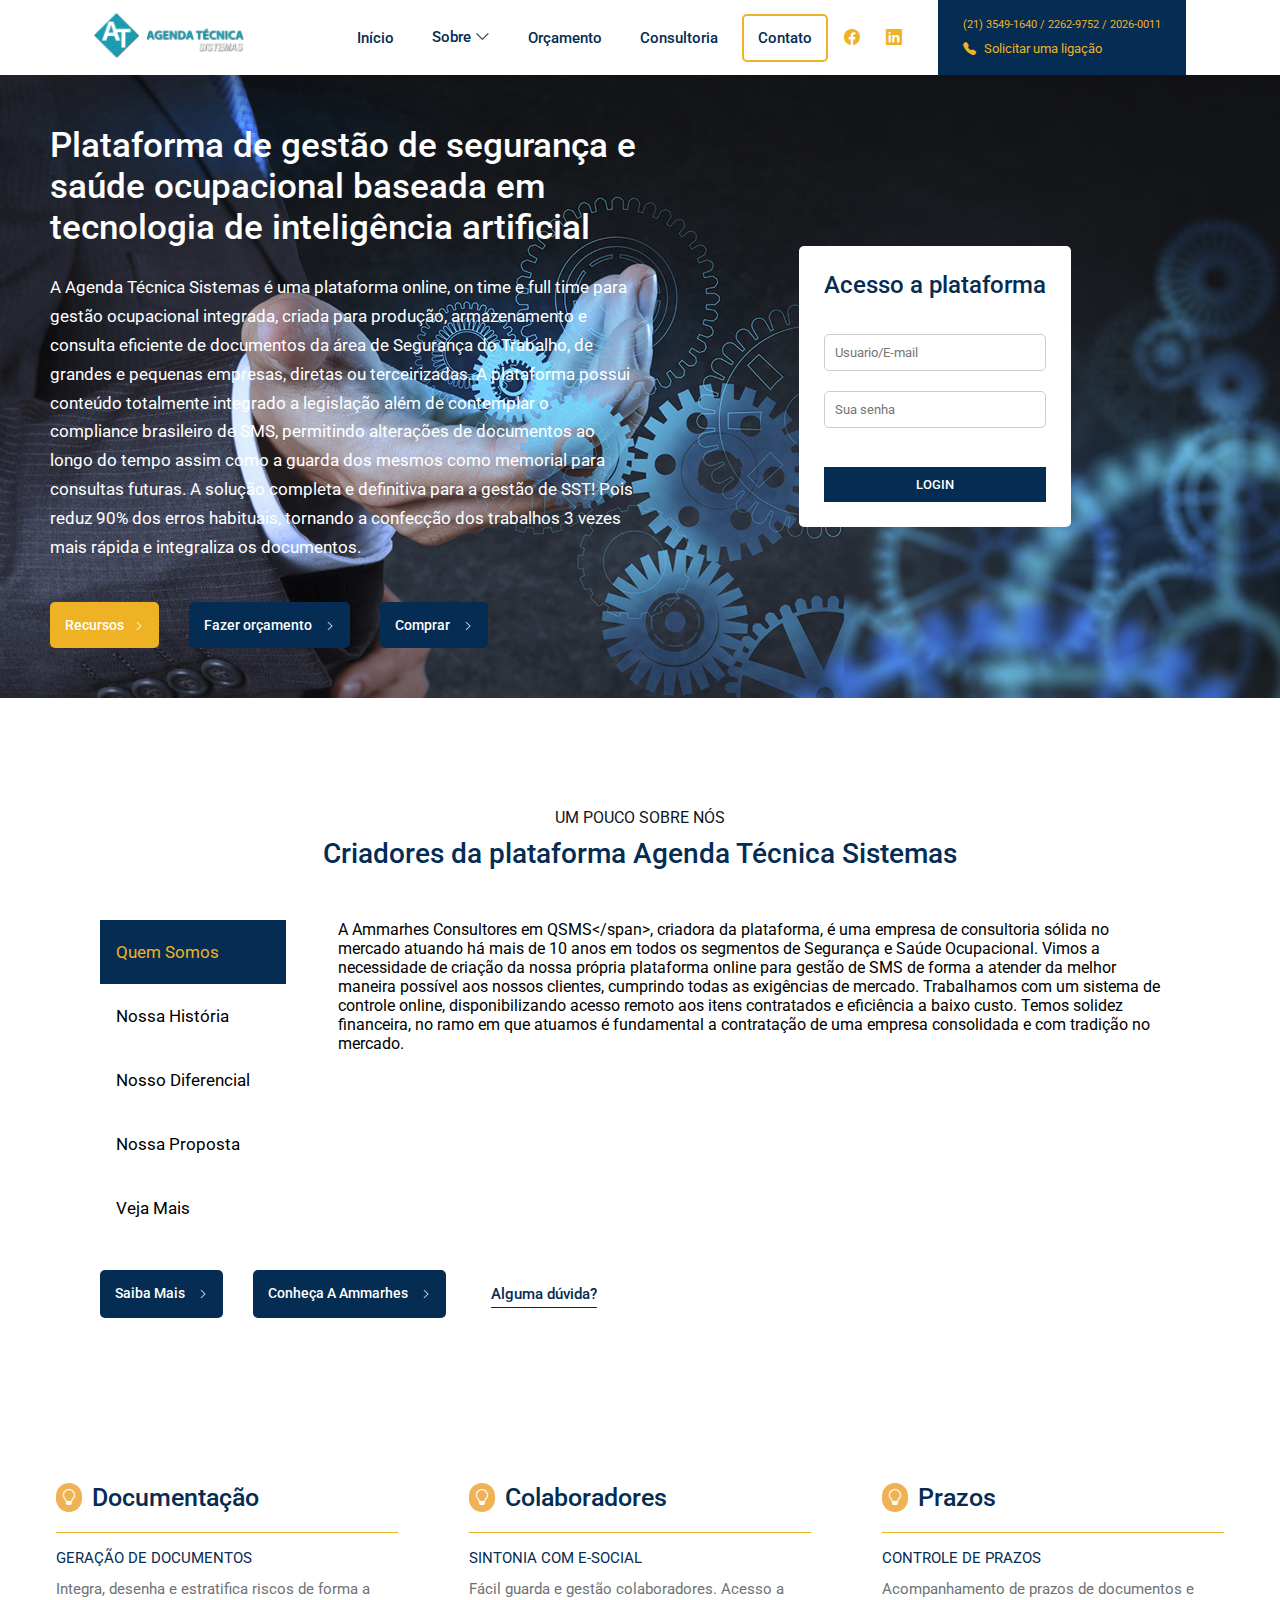
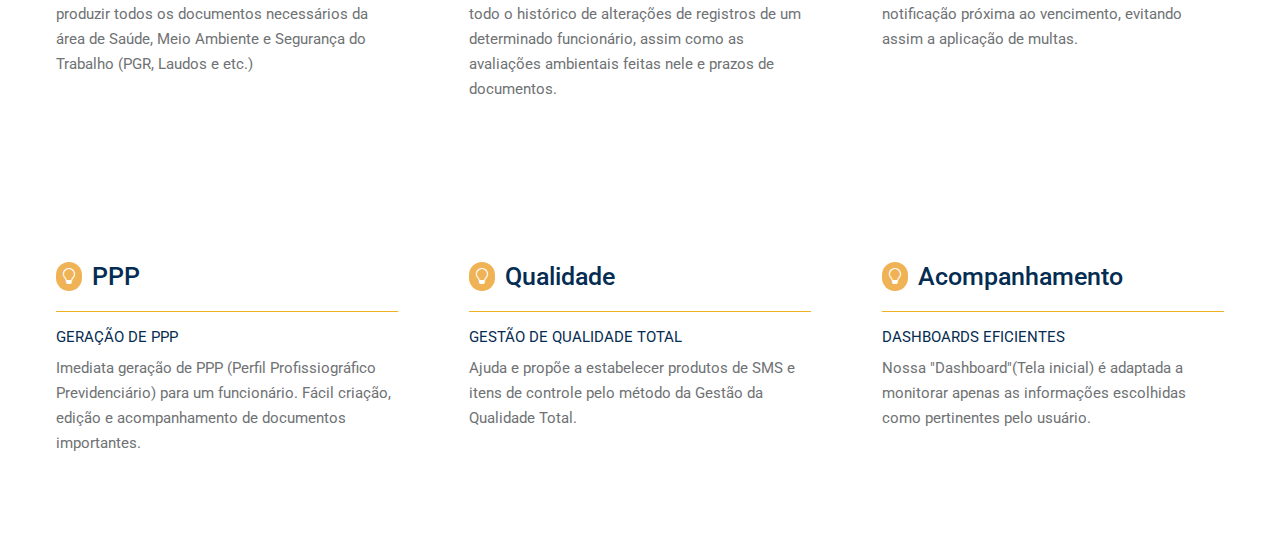
==== index.html @ af0dd580 "Update index.html" ====
<!DOCTYPE html>
<html lang="pt-br">

<head>
    <meta charset="UTF-8">
    <meta name="viewport" content="width=device-width, initial-scale=1.0">
    <title>Agenda Tecnica</title>
    <!-- Fonts -->
    <link rel="preconnect" href="https://fonts.googleapis.com">
    <link rel="preconnect" href="https://fonts.gstatic.com" crossorigin>
    <link href="https://fonts.googleapis.com/css2?family=Roboto:wght@400;500&display=swap" rel="stylesheet">

    <!-- Whastapp Button -->
    <!--  <link rel="stylesheet"
        href="https://cdn.positus.global/production/resources/robbu/whatsapp-button/whatsapp-button.css">
    <a id="robbu-whatsapp-button" class="left" target="_blank" href="https://api.whatsapp.com/send?phone=5521980870029">
        <div class="rwb-tooltip">🚀 Estamos no WhatsApp</div>
        <img alt="whatsapp-icon"
            src="https://cdn.positus.global/production/resources/robbu/whatsapp-button/whatsapp-icon.svg">
    </a> -->

    <!-- CSS -->
    <link rel="stylesheet" href="styles.css">

    <!-- ICONS -->
    <link rel="stylesheet" href="https://cdn.jsdelivr.net/npm/bootstrap-icons@1.11.3/font/bootstrap-icons.min.css">
</head>


<body>
    <header>
        <nav class="navContainer">
            <div class="navLogoDiv"> <a href="#"><img class="navLogo" src="../Assets/Logo/logo.png"
                        alt="Logo Agenda Tecnica"></a>
            </div>
            <!-- Menu Mobile -->
            <ul class="navItensContainerMobile">
                <li onclick=hideSidebar()><a href="#"><img src="../Assets/IMGS/closeIconHamburguerMenu.svg"
                            alt="Icon Hamburguer Menu"></a></li>
                <li><a class="navItem" href="#">Início</a></li>
                <div class="navDropdown">
                    <button class="navDropBtn" href="#">Sobre <i class="bi bi-chevron-down"></i></button>
                    <div class="navDropBtnContent">
                        <a class="navDropBtnItem" href="#">Recursos</a>
                        <a class="navDropBtnItem" href="#">Aplicações</a>
                        <a class="navDropBtnItem" href="#">Segurança do Trabalho</a>
                        <a class="navDropBtnItem" href="#">Saúde Ocupacional</a>
                        <a class="navDropBtnItem" href="#">Preços</a>
                        <a class="navDropBtnItem" href="#">Telas</a>
                    </div>
                </div>
                <li><a class="navItem" href="#">Orçamento</a></li>
                <li><a class="navItem" href="#">Consultoria</a></li>
                <li><a class="navItem" href="#" id="navContactButton">Contato</a></li>
            </ul>
            <!-- Menu Desktop -->
            <ul class="navItensContainerDesktop">
                <li><a class="hideOnMobile" href="#">Início</a></li>
                <div class="hideDivOnMobile">
                    <button class="hideOnMobile" href="#">Sobre <i class="bi bi-chevron-down"></i></button>
                    <div class="navDropBtnContent">
                        <a class="navDropBtnItem" href="#">Recursos</a>
                        <a class="navDropBtnItem" href="#">Aplicações</a>
                        <a class="navDropBtnItem" href="#">Segurança do Trabalho</a>
                        <a class="navDropBtnItem" href="#">Saúde Ocupacional</a>
                        <a class="navDropBtnItem" href="#">Preços</a>
                        <a class="navDropBtnItem" href="#">Telas</a>
                    </div>
                </div>
                <li><a class="hideOnMobile" href="#">Orçamento</a></li>
                <li><a class="hideOnMobile" href="#">Consultoria</a></li>
                <li><a class="hideOnMobile" href="#" id="navContactButton">Contato</a></li>
                <div class="socialMidiasContainer">
                    <a class="socialMidiaIcon" href="https://www.facebook.com/Agenda-T%C3%A9cnica-100669640753272/"
                        target="_blank"><i class="bi bi-facebook"></i></a>
                    <a class="socialMidiaIcon" href="https://www.linkedin.com/company/ammarhes-consultoria/"
                        target="_blank"><i class="bi bi-linkedin"></i>
                    </a>
                </div>
                <div class="callNavContainer">
                    <span class="callNavNumbers">(21) 3549-1640 / 2262-9752 /
                        2026-0011</span>
                    <span class="callNavText"><i class="bi bi-telephone-fill"></i> Solicitar uma
                        ligação</span>
                </div>
                <li class="menuCloseButtonMobile" onclick=showSidebar()><a href="#"><img
                            src="../Assets/IMGS/IconHamburguerMenu.svg" alt="Icon Hamburguer Menu"></a></li>
            </ul>
        </nav>
    </header>
    <main>
        <!-- BANNER HOME -->
        <section class="homeImage">
            <div class="homeImageContainer">
                <div class="homeImageText">
                    <h1>Plataforma de gestão de segurança e saúde ocupacional baseada em tecnologia de inteligência
                        artificial
                    </h1>
                    <p>A Agenda Técnica Sistemas é uma plataforma online, on time e full time para gestão ocupacional
                        integrada, criada para produção, armazenamento e consulta eficiente de documentos da área de
                        Segurança do Trabalho, de grandes e pequenas empresas, diretas ou terceirizadas. A plataforma
                        possui conteúdo totalmente integrado a legislação além de contemplar o compliance brasileiro de
                        SMS, permitindo alterações de documentos ao longo do tempo assim como a guarda dos mesmos como
                        memorial para consultas futuras. A solução completa e definitiva para a gestão de SST! Pois
                        reduz 90% dos erros habituais, tornando a confecção dos trabalhos 3 vezes mais rápida e
                        integraliza os documentos.
                    </p>
                    <div class="homeImageTextLinks">
                        <a href="#" id="homeImageTextButtonResource">Recursos<i class="bi bi-chevron-right"></i></a>
                        <a href="#" id="homeImageTextButtonBudget">Fazer orçamento <i
                                class="bi bi-chevron-right"></i></a>
                        <a href="#" id="homeImageTextButtonBuy"> Comprar <i class="bi bi-chevron-right"></i></a>
                    </div>
                </div>
                <div class="homeImageForms">
                    <form class="formHomeImage" action="">
                        <h2>Acesso a plataforma</h2>
                        <div class="formInputs">
                            <input type="email" name="usuario" placeholder="Usuario/E-mail">
                            <input type="password" name="senha" placeholder="Sua senha">
                        </div><br>
                        <button class="homeImageFormsSubmit" type="submit">Login</button>
                    </form>
                </div>
            </div>
        </section>
        <!-- ABOUT  -->
        <section class="aboutUs">
            <div class="aboutUsTitle">
                <span>um pouco sobre nós</span>
                <h2>Criadores da plataforma Agenda Técnica Sistemas</h2>
            </div>
            <div class="aboutUsContainer">
                <div class="aboutUsOptions" id="aboutUsOptions1">
                </div>
                <div class="aboutUsTabs" id="aboutUsTabs1">
                </div>
            </div>
            <div class="aboutUsButtons">
                <a href="#" id="aboutUsButtonLearnMore">Saiba Mais <i class="bi bi-chevron-right"></i></a>
                <a href="#" id="aboutUsButtonAmmarhes">Conheça A Ammarhes <i class="bi bi-chevron-right"></i></a>
                <a href="#" id="aboutUsButtonQuestions"> Alguma dúvida?</a>
            </div>
        </section>
        <!-- GRID RECURSOS  -->
        <section class="gridRecursos">
            <div id="gridRecursosContainer">
            </div>
        </section>
    </main>
</body>

<script src="./scripts/home.js"></script>


<script src="https://code.jquery.com/jquery-3.3.1.slim.min.js"
    integrity="sha384-q8i/X+965DzO0rT7abK41JStQIAqVgRVzpbzo5smXKp4YfRvH+8abtTE1Pi6jizo"
    crossorigin="anonymous"></script>
<script src="https://cdnjs.cloudflare.com/ajax/libs/popper.js/1.14.3/umd/popper.min.js"
    integrity="sha384-ZMP7rVo3mIykV+2+9J3UJ46jBk0WLaUAdn689aCwoqbBJiSnjAK/l8WvCWPIPm49"
    crossorigin="anonymous"></script>
<script src="https://stackpath.bootstrapcdn.com/bootstrap/4.1.3/js/bootstrap.min.js"
    integrity="sha384-ChfqqxuZUCnJSK3+MXmPNIyE6ZbWh2IMqE241rYiqJxyMiZ6OW/JmZQ5stwEULTy"
    crossorigin="anonymous"></script>

</html>
---- styles.css ----
* {
    margin: 0;
    padding: 0;
    box-sizing: border-box;
    font-family: "Roboto", sans-serif;
}

/* NAV */

.navContainer {
    display: flex;
    justify-content: space-evenly;
    align-items: center;
    gap: 15px;
    padding: 0 15px;
    background: #ffffff;
    box-shadow: 0 0 10px 0 rgba(0, 0, 0, 0.2);
}

.navLogo {
    width: 150px;
}

.navItensContainerDesktop {
    display: flex;
    align-items: center;
}

.navDropdown {
    float: left;
    overflow: hidden;
}

.navItem, .navDropBtn, .hideOnMobile {
    font-size: 15px;
    padding: 13px 14px;
    text-decoration: none;
    font-weight: 500;
    margin: 0 5px;
    color: #052c52;
    transition: 0.5s ease-out;
}

#navContactButton {
    border: solid 2px #efb225;
    border-radius: 5px;
}

.hideOnMobile, .navDropBtn {
    border: none;
    background: none;
}

.navItem:hover, .hideOnMobile:hover, .socialMidiaIcon:hover, .navDropBtn:hover {
    color: #efb225;
    background-color: #052c52;
    border-radius: 5px;
    border: none;
}

.navDropBtnContent {
    display: none;
    min-width: 170px;
    position: absolute;
    background-color: #ffffff;
    box-shadow: 0px 8px 16px 0px rgba(0, 0, 0, 0.2);
    z-index: 1;
}

.navDropBtnItem {
    float: none;
    color: #6f7274;
    padding: 12px 16px;
    text-decoration: none;
    display: block;
    font-weight: 500;
    text-align: left;
}

.navDropBtnItem:hover {
    color: #052c52;
    background-color: #f1f1f1;
}

.navDropdown:hover .navDropBtnContent, .hideDivOnMobile:hover .navDropBtnContent {
    display: block;
    cursor: pointer;
}

.socialMidiaIcon {
    padding: 11px;
    color: #efb225;
}

.callNavContainer {
    padding: 1% 25px;
    background: #052c52;
    margin: 0 0 0 25px;
}

.callNavNumbers, .callNavText {
    font-size: 11px;
    color: #efb225;
    display: block;
    margin: 10px 0;
}

.callNavText {
    font-size: 13px;
}

.callNavText i {
    margin: 0 5px 0 0;
}

/* NAV MOBILE */

nav ul {
    list-style: none;
}

nav li:first-child {
    margin-right: auto;
}

.navItensContainerMobile {
    position: fixed;
    top: 0;
    right: 0;
    height: 100vh;
    width: 250px;
    background-color: rgba(255, 255, 255, 0.90);
    backdrop-filter: blur(12px);
    box-shadow: -10px 0 10px rgba(0, 0, 0, 0.1);
    list-style: none;
    display: none;
    flex-direction: column;
    align-items: flex-start;
    justify-content: flex-start;
    gap: 35px;
}

.navItensContainerMobile li {
    width: 100%;
}

.navItensContainerMobile a {
    width: 100%;
}

.menuCloseButtonMobile {
    display: none;
}

/* BANNER */

.homeImageContainer {
    width: 100%;
    background-color: #000;
    background-image: url('../Assets/Banners/BannerImageHome.jpg');
    display: flex;
    align-items: center;
    background-repeat: no-repeat;
    background-size: cover;
    flex-wrap: nowrap;
    padding: 0 50px;
}

.homeImageText, .homeImageForms {
    width: 50%;
    padding: 50px 0;
}

.homeImageText h1 {
    color: #ffffff;
    font-size: 35px;
    font-weight: 500;
    margin-bottom: 15px;
}

.homeImageText p {
    color: #ffffff;
    margin: 25px 0;
    line-height: 1.7;
    font-size: 17px;
}

.homeImageText a {
    background-color: #052c52;
    border-radius: 5px;
    cursor: pointer;
    color: #ffffff;
    font-size: 14px;
    font-weight: 500;
    padding: 15px;
    margin-right: 10px;
    text-decoration: none;
}

.homeImageTextLinks {
    margin-top: 40px;
    display: flex;
    flex-wrap: wrap;
    gap: 20px
}

.homeImageTextLinks i {
    font-size: 10px;
    margin-left: 10px;
}

#homeImageTextButtonResource {
    background-color: #efb225;
}

.homeImageText a:hover {
    background-color: #efb225;
    color: #ffffff;
}

#homeImageTextButtonResource:hover {
    color: #efb225;
    background-color: #052c52;
}

/* FORM */

.formHomeImage {
    background-color: #ffffff;
    padding: 25px;
    border-radius: 5px;
}

.formHomeImage h2 {
    text-align: center;
    margin: 0px 0 35px 0;
    color: #052c52;
    font-weight: 500;
}

.homeImageForms {
    display: flex;
    justify-content: center;
}

.formInputs input {
    width: 100%;
    display: block;
    margin: 20px 0;
    border-radius: 5px;
    padding: 10px;
    border: solid 1px #ccc;
}

.homeImageFormsSubmit {
    cursor: pointer;
    background-color: #052c52;
    border: none;
    color: #fff;
    display: block;
    width: 100%;
    padding: 10px;
    text-transform: uppercase;
    font-weight: 500;
}

.homeImageFormsSubmit:hover {
    background-color: #efb225;
}

/* TABS */

.aboutUs {
    padding: 60px;
}

.aboutUsTitle {
    text-align: center;
    margin: 50px;
}

.aboutUsTitle span {
    display: block;
    margin: 10px 0;
    color: #0e151b;
    text-transform: uppercase;
}

.aboutUsTitle h2 {
    color: #052c52;
    font-size: 28px;
    font-weight: 500;
}

.aboutUsContainer {
    display: flex;
    width: 100%;
    padding: 0 40px;
    gap: 40px;
}

.aboutUsOptions {
    width: 100%;
    height: 350px;
}

.aboutUsOptions li {
    display: block;
    background-color: inherit;
    color: black;
    padding: 22px 16px;
    width: 100%;
    border: none;
    outline: none;
    text-align: left;
    cursor: pointer;
    transition: 0.3s;
    font-size: 17px;
}

.aboutUsOptions li:hover {
    color: #efb225;
}

.aboutUsOptions li.active {
    background-color: #052c52;
    color: #efb225;
}

.aboutUsTabs {
    float: left;
    padding: 0px 12px;
}

.optionsTabContent p {
    margin-bottom: 10px;
}

.optionsTabContent p>span {
    font-weight: 500;
}

.aboutUsButtons {
    padding: 0 40px;
    display: flex;
    flex-wrap: wrap;
    gap: 20px
}

.aboutUsButtons a {
    background-color: #052c52;
    border-radius: 5px;
    cursor: pointer;
    color: #ffffff;
    font-size: 14px;
    font-weight: 500;
    padding: 15px;
    margin-right: 10px;
    text-decoration: none;
}

.aboutUsButtons i {
    font-size: 10px;
    margin-left: 10px;
}

.aboutUsButtons a:hover {
    background-color: #efb225;
    color: #ffffff;
}

#aboutUsButtonQuestions {
    background: none;
    color: #052c52;
    text-decoration: underline;
    font-size: 15px;
    text-underline-offset: 8px;
    margin: 0;
}

/* SECTION GRID RECURSOS */

#gridRecursosContainer {
    padding: 20px;
    display: flex;
    flex-wrap: wrap;
}

.gridRecursosItem {
    width: 30%;
    padding: 15px;
    border-radius: 10px;
    margin: 50px auto;
}

.gridRecursosItem a {
    text-decoration: none;
}

.gridRecursosTitle {
    border-bottom: solid 1px #efb225;
    width: 100%;
    padding: 10px 0;
    margin: 0 0 15px 0;
    display: flex;
    align-items: center;
}

.gridRecursosTitle span {
    background: #efb255;
    color: #ffffff;
    padding: 5px;
    border-radius: 50px;
}

.gridRecursosTitle h3 {
    color: #052c52;
    font-size: 25px;
    padding: 10px;
    font-weight: 500;
}

.gridRecursosSubTitle {
    text-transform: uppercase;
    font-size: 15px;
    color: #052c52;
}

.gridRecursosContentText {
    width: 100%;
    margin: 10px 0;
    line-height: 25px;
    color: #6f7274;
    font-size: 15px;
}

.gridRecursosItem:hover {
    background: #052c52;
    padding: 15px;
    border-radius: 5px;
}


.gridRecursosItem:hover h3 {
    color: #ffffff;
}

.gridRecursosItem:hover p {
    color: #ffffff;
}

.gridRecursosItem:hover .gridRecursosSubTitle {
    color: #efb225;
}


@media (max-width: 1050px) {

    /* NAV */

    .navContainer {
        justify-content: space-between;
    }

    #navContactButton {
        margin-left: 5px;
    }

    .hideOnMobile, .callNavContainer {
        display: none;
    }

    .menuCloseButtonMobile {
        margin-left: 20px;
    }

    .menuCloseButtonMobile {
        display: block;
    }

    /* FORM BANNER */

    .homeImageContainer {
        flex-direction: column;
    }

    .homeImageText, .homeImageForms {
        width: 100%;
        padding: 50px 0;
    }

    /* TABS */

    .aboutUs {
        padding: 60px 0;
    }

    .aboutUsContainer {
        display: block;
    }

    .aboutUsTabs {
        margin: 70px 0 0 0;
        padding: 20px;
    }

    .aboutUsOptions {
        height: 280px;
    }

    .aboutUsButtons {
        padding: 20px 50px;
    }

    .optionsNavItem {
        padding: 0;
    }

    /* gridRecursos */

    .gridRecursosItem {
        width: 40%;
    }
}

@media (max-width: 750px) {
    /* gridRecursos */

    .gridRecursosItem {
        width: 80%;
    }
}

@media (max-width: 600px) {

    .homeImageContainer {
        padding: 0 10px;
    }

    /* TABS */

    .aboutUsContainer {
        padding: 0 10px;
    }

    .aboutUsTabs {
        padding: 0;
    }

    .aboutUsButtons {
        padding: 20px 10px;
    }

}
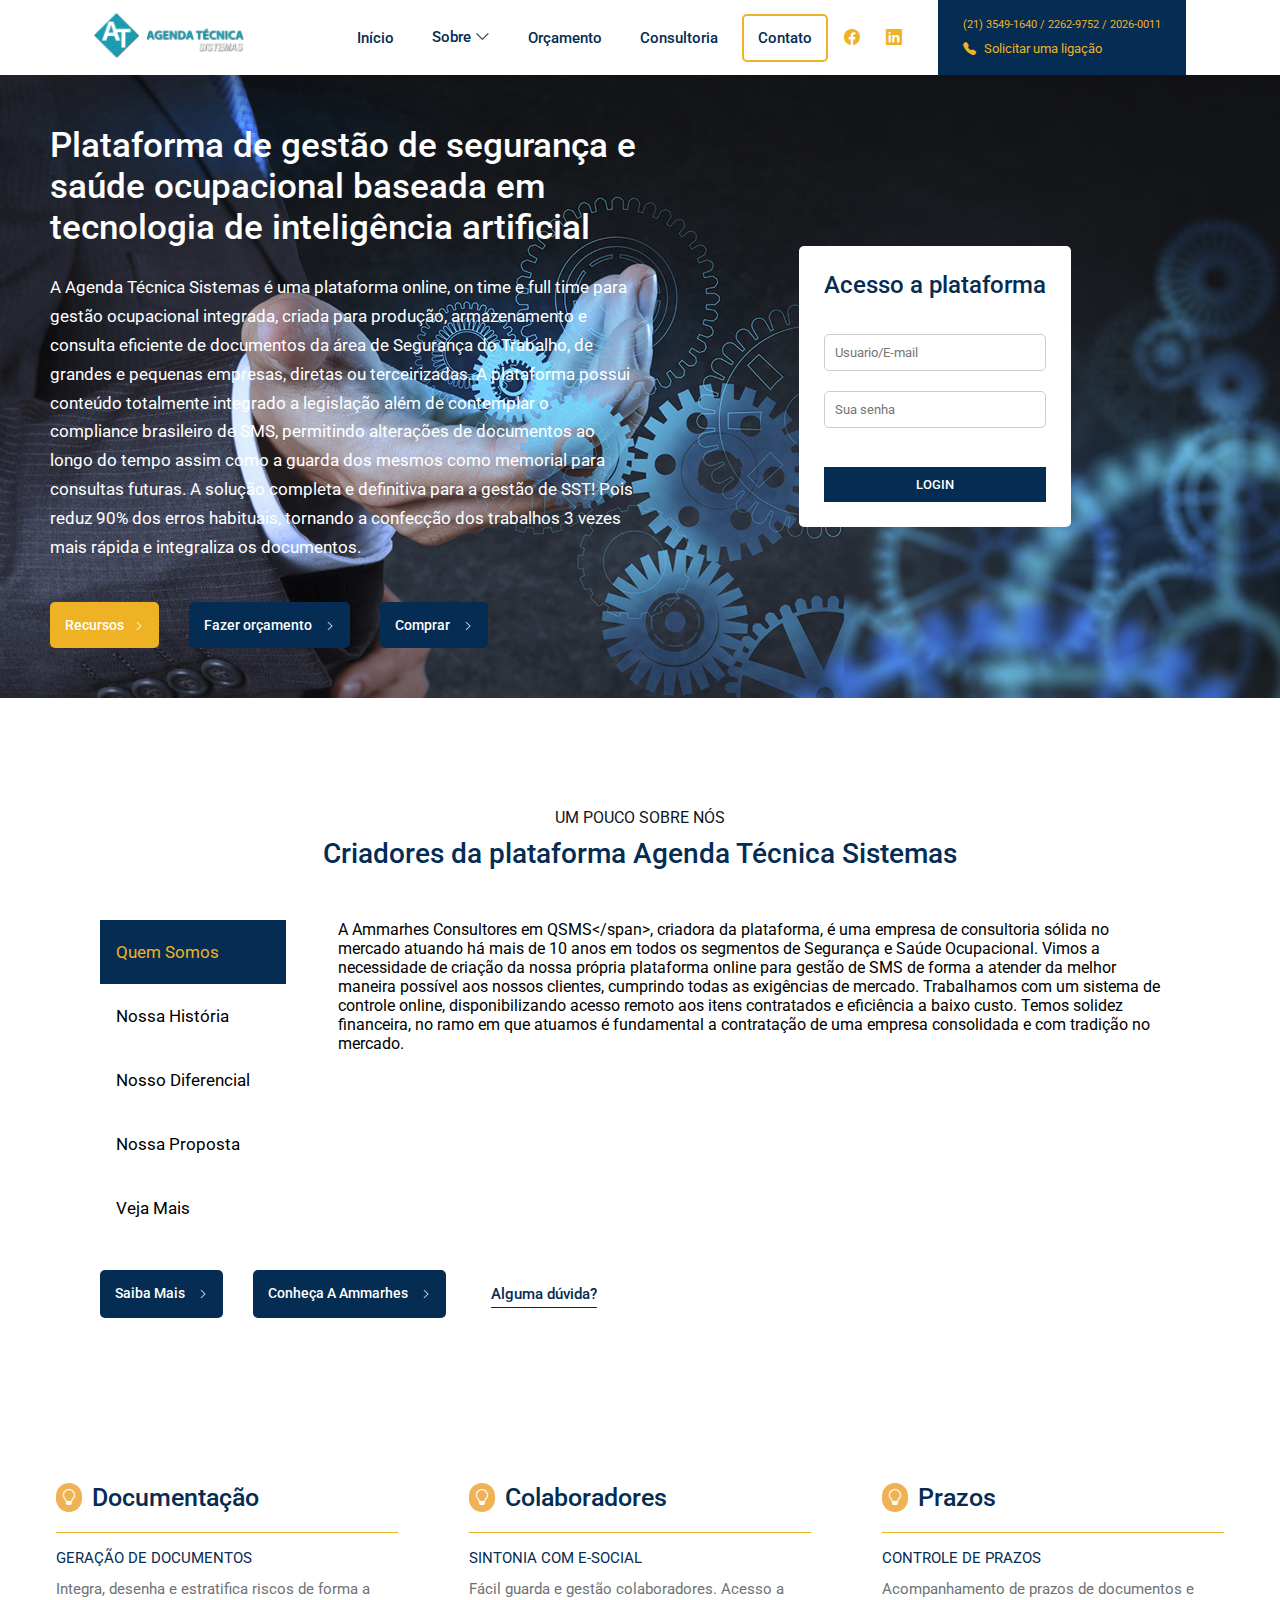
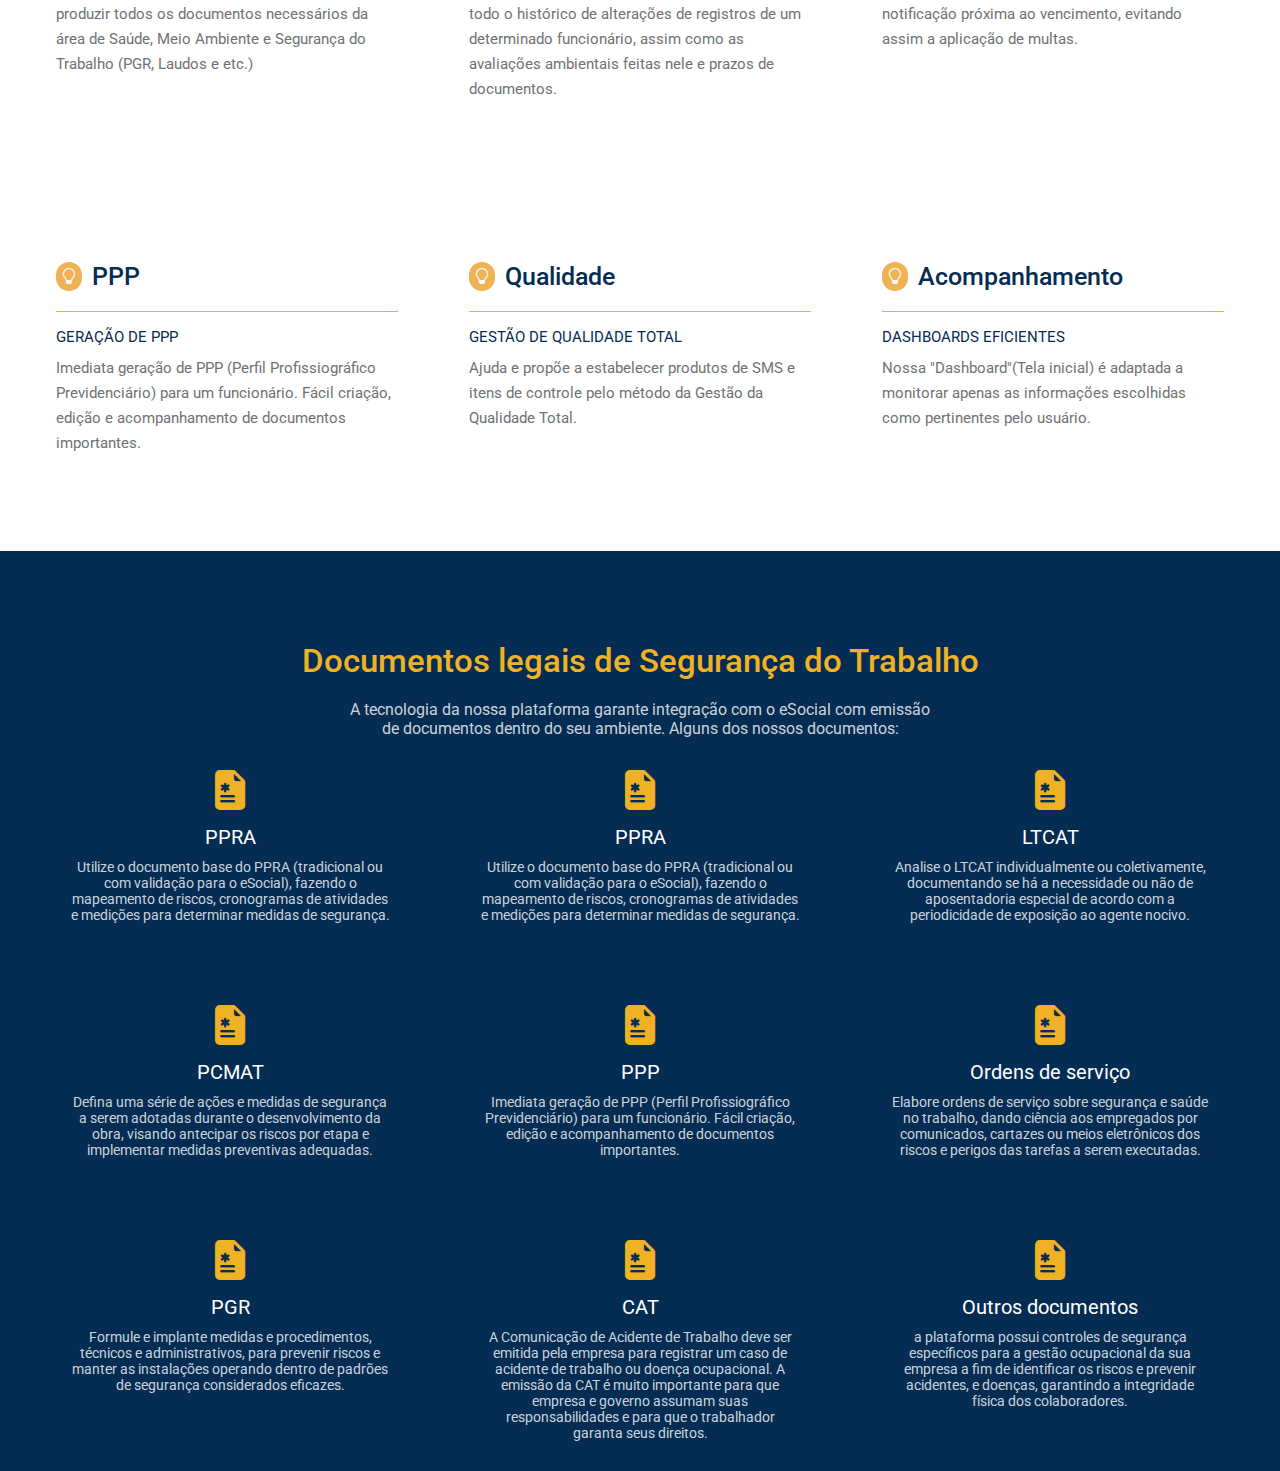
==== commit 6419d8ed: "Construção da seção de documentos" ====
--- a/index.html
+++ b/index.html
@@ -147,6 +147,26 @@
             <div id="gridRecursosContainer">
             </div>
         </section>
+
+        <!-- GRID DOCUMENTOS -->
+
+        <section class="gridDocumentos">
+            <h3 class="gridDocumentosh3">Documentos legais de Segurança do Trabalho</h3>
+            <p class="gridDocumentosp">A tecnologia da nossa plataforma garante integração com o eSocial com emissão de
+                documentos dentro do
+                seu ambiente. Alguns dos nossos documentos: </p>
+            <div id="gridDocsContainer">
+                <div class="gridDocsItem">
+                    <span><i class="bi bi-file-earmark-medical-fill"></i></span>
+                    <p class="gridDocsItemTitle">PPRA</p>
+                    <P class="gridDocsItemParagraph">Utilize o documento base do PPRA (tradicional ou com validação para
+                        o eSocial),
+                        fazendo o
+                        mapeamento de riscos, cronogramas de atividades e medições para determinar medidas de segurança.
+                    </P>
+                </div>
+            </div>
+        </section>
     </main>
 </body>
 
@@ -163,4 +183,4 @@
     integrity="sha384-ChfqqxuZUCnJSK3+MXmPNIyE6ZbWh2IMqE241rYiqJxyMiZ6OW/JmZQ5stwEULTy"
     crossorigin="anonymous"></script>
 
-</html>
+</html>--- a/styles.css
+++ b/styles.css
@@ -391,6 +391,7 @@
     padding: 15px;
     border-radius: 10px;
     margin: 50px auto;
+    cursor: pointer;
 }
 
 .gridRecursosItem a {
@@ -453,6 +454,62 @@
     color: #efb225;
 }
 
+/* GRID DOCS */
+
+.gridDocumentos {
+    background-color: #052c52;
+}
+
+.gridDocumentosh3 {
+    padding: 90px 0 20px 0;
+    text-align: center;
+    font-size: 33px;
+    color: #efb225;
+    font-weight: 500;
+}
+
+.gridDocumentosp {
+    color: rgba(255, 255, 255, 0.8);
+    text-align: center;
+    width: 600px;
+    margin: auto;
+}
+
+#gridDocsContainer {
+    display: flex;
+    flex-wrap: wrap;
+    gap: 20px;
+    justify-content: space-evenly;
+}
+
+#gridDocsContainer  {
+    color: rgba(255, 255, 255, 0.8);
+    font-size: 15px;
+}
+
+.gridDocsItem {
+    width: 25%;
+    text-align: center;
+    margin: 30px 0;
+}
+
+.gridDocsItem span {
+    font-size: 40px;
+    color: #efb225;
+    margin: 10px 0;
+}
+
+.gridDocsItemTitle {
+    margin: 5px;
+    color: #ffffff;
+    font-size: 20px;
+    margin: 10px 0;
+}
+
+.gridDocsItemParagraph {
+    color: rgba(255, 255, 255, 0.8);
+    font-size: 14px;
+}
 
 @media (max-width: 1050px) {
 
@@ -521,6 +578,12 @@
     .gridRecursosItem {
         width: 40%;
     }
+
+    /* gridDocs */
+
+    .gridDocsItem {
+        width: 35%;
+    }
 }
 
 @media (max-width: 750px) {
@@ -529,6 +592,12 @@
     .gridRecursosItem {
         width: 80%;
     }
+
+    /* gridDocs */
+
+    .gridDocsItem {
+        width: 40%;
+    }
 }
 
 @media (max-width: 600px) {
@@ -551,4 +620,13 @@
         padding: 20px 10px;
     }
 
+    /* gridDocs */
+
+    .gridDocsItem {
+        width: 50%;
+    }
+
+    .gridDocumentosp { 
+        width: auto;
+    }
 }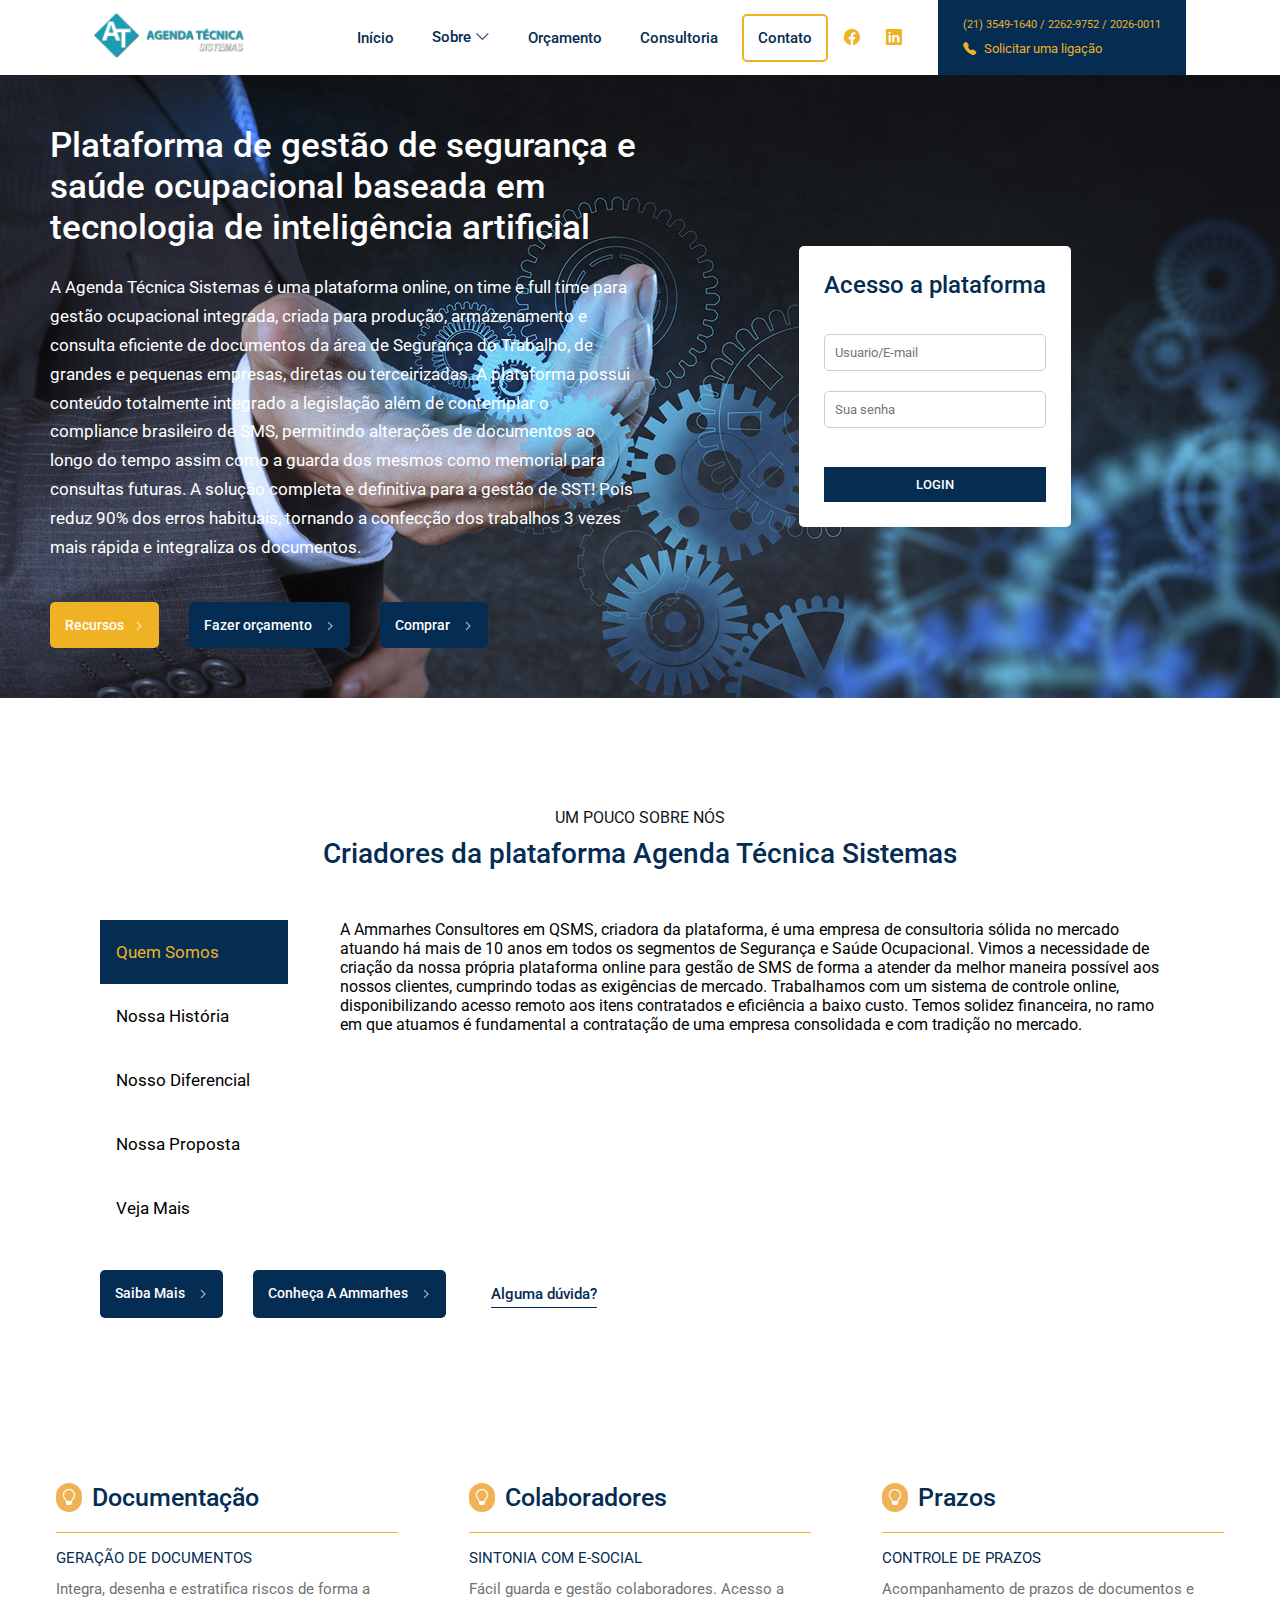
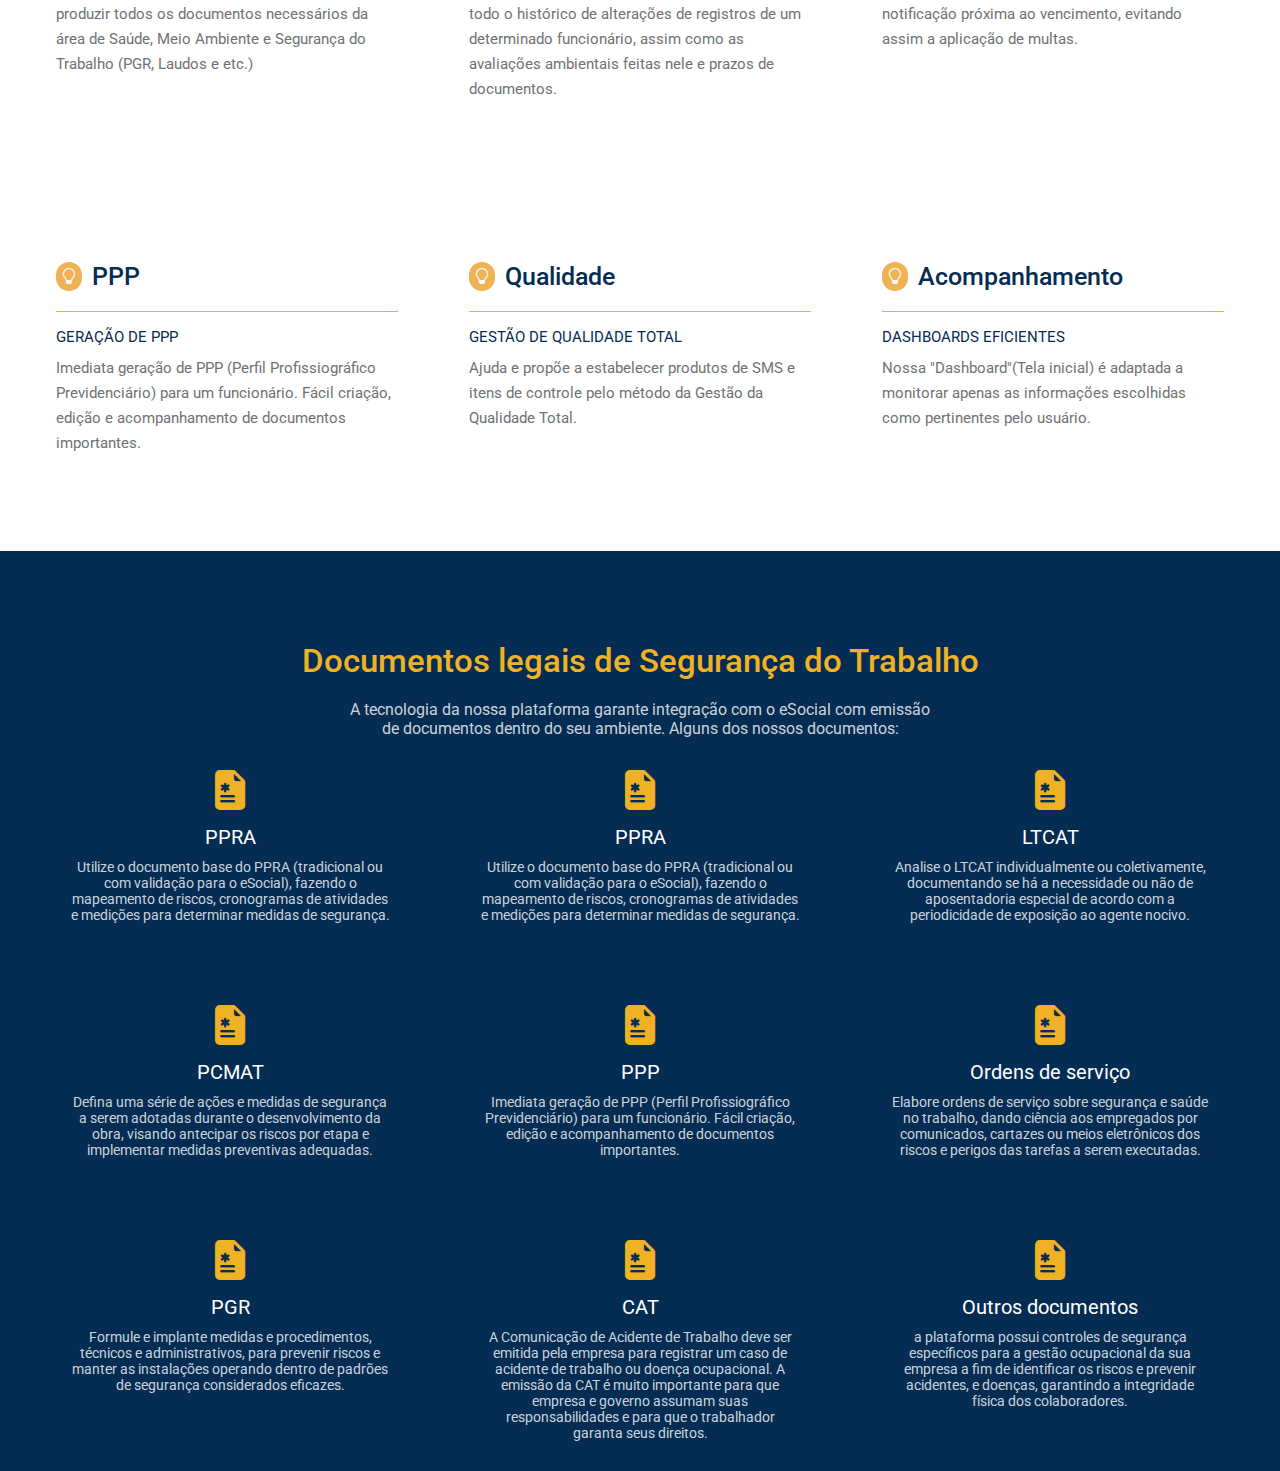
==== commit b34bf524: "Merge branch 'main' of https://github.com/Rafael0Motta/AgendaTecnica" ====
--- a/index.html
+++ b/index.html
@@ -183,4 +183,4 @@
     integrity="sha384-ChfqqxuZUCnJSK3+MXmPNIyE6ZbWh2IMqE241rYiqJxyMiZ6OW/JmZQ5stwEULTy"
     crossorigin="anonymous"></script>
 
-</html>+</html>
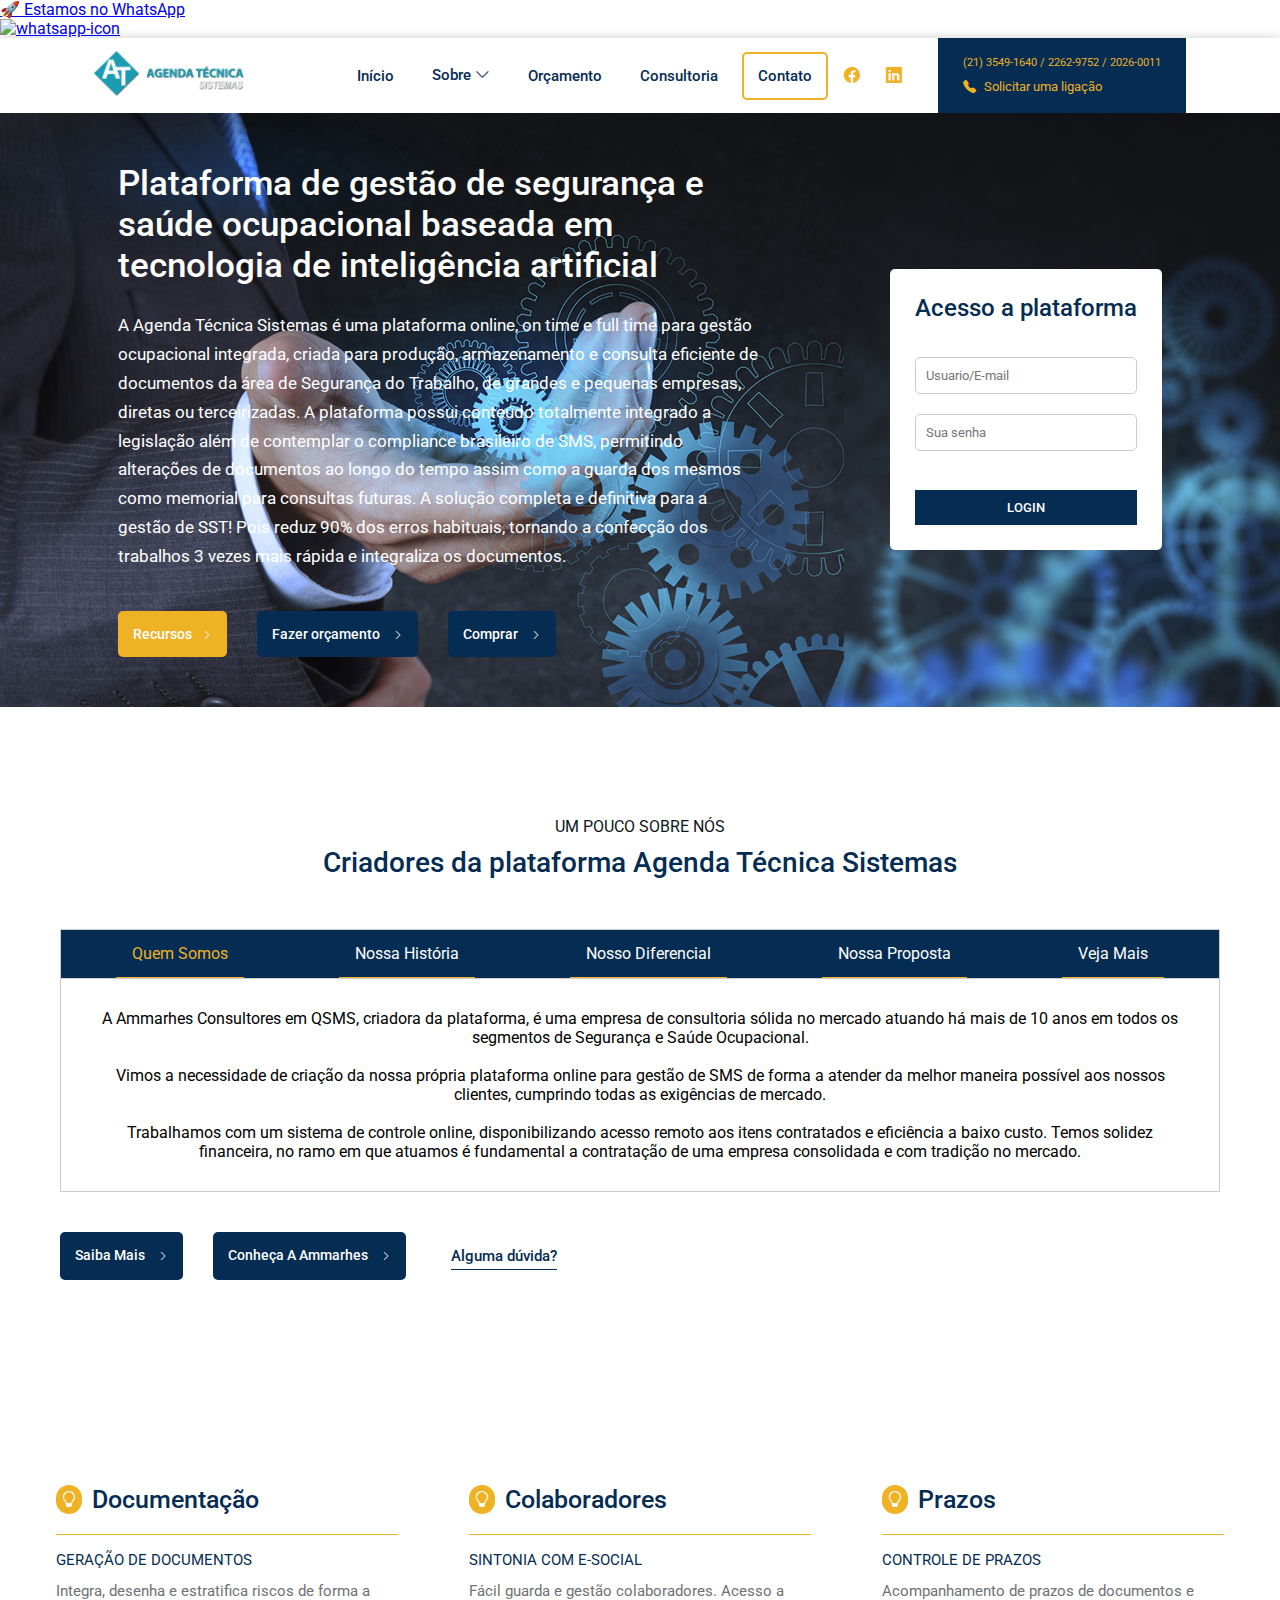
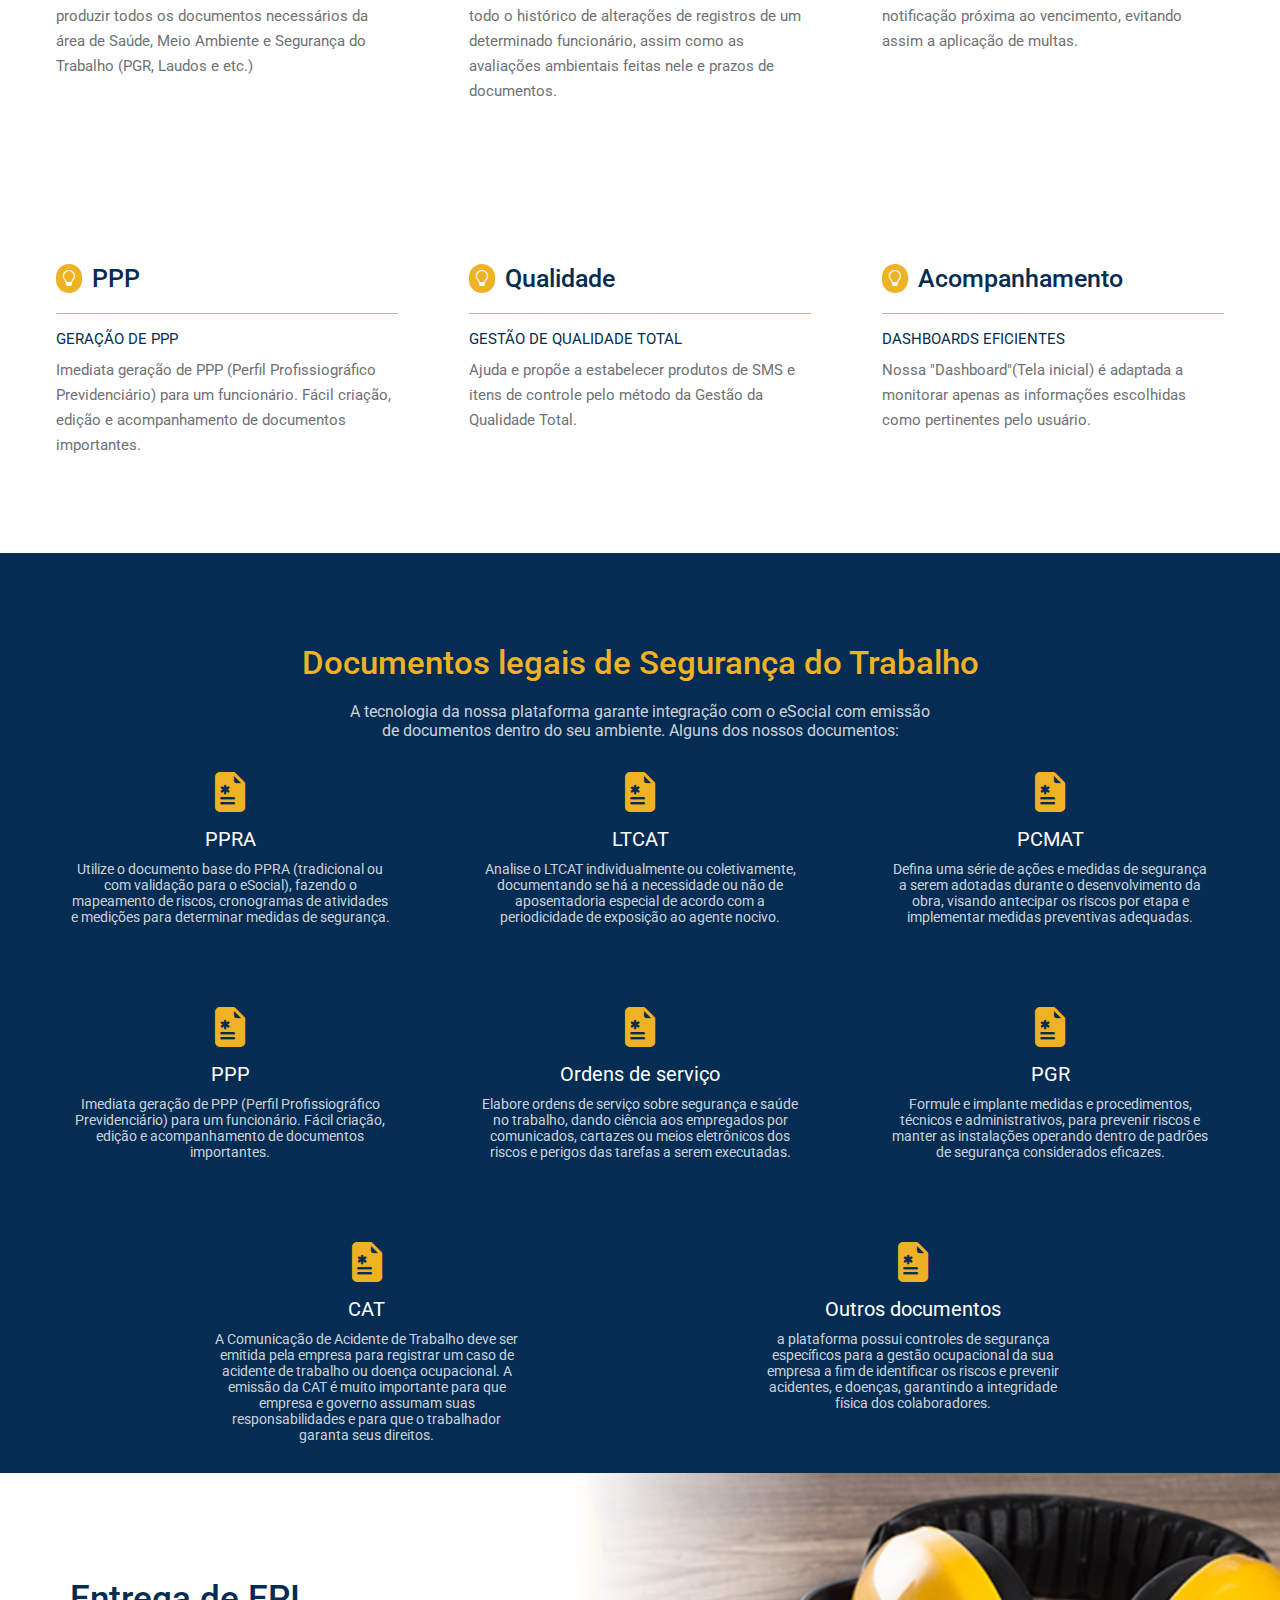
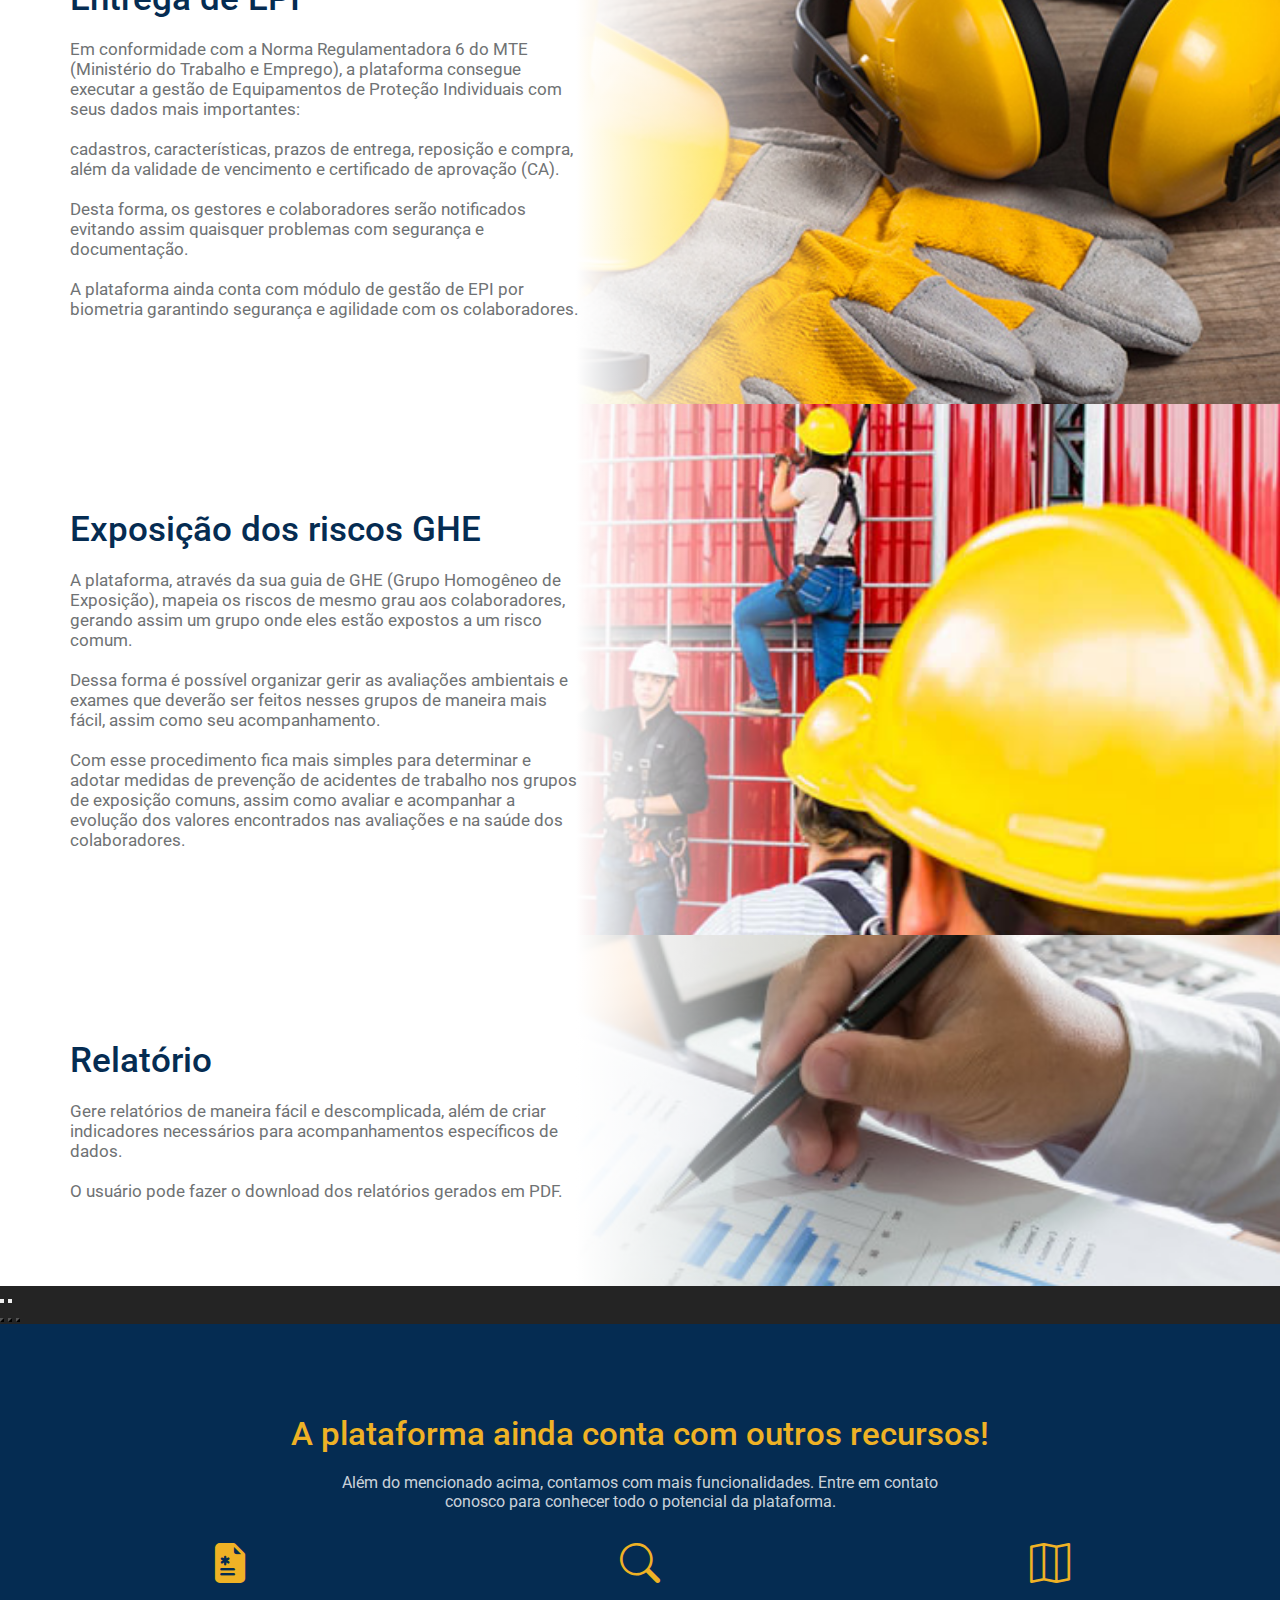
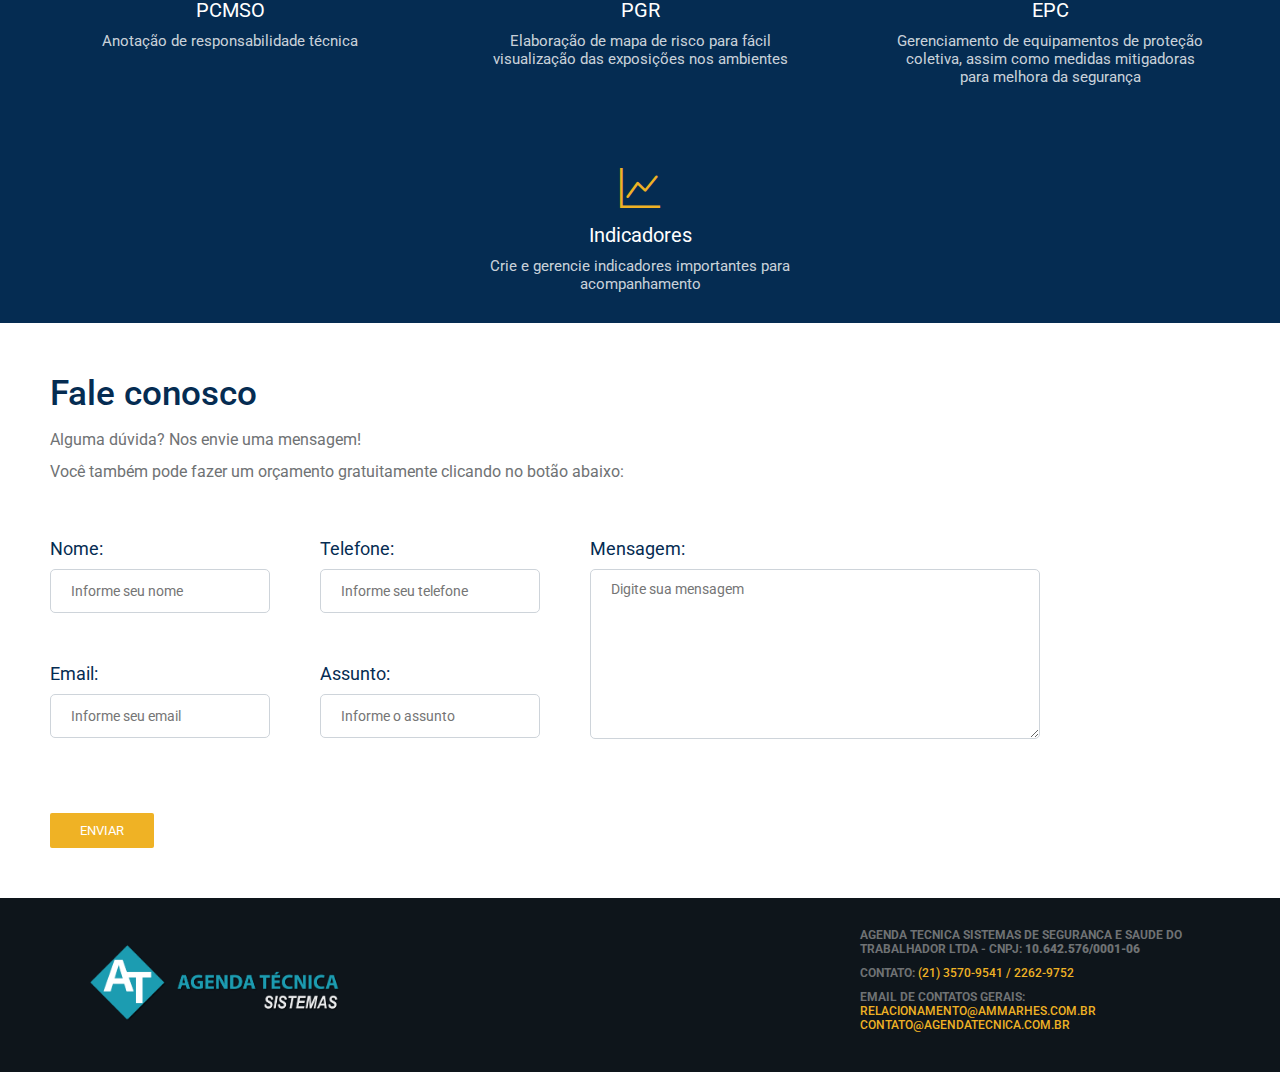
==== commit 68265f28: "Add files via upload" ====
--- a/index.html
+++ b/index.html
@@ -1,186 +1,288 @@
-<!DOCTYPE html>
-<html lang="pt-br">
-
-<head>
-    <meta charset="UTF-8">
-    <meta name="viewport" content="width=device-width, initial-scale=1.0">
-    <title>Agenda Tecnica</title>
-    <!-- Fonts -->
-    <link rel="preconnect" href="https://fonts.googleapis.com">
-    <link rel="preconnect" href="https://fonts.gstatic.com" crossorigin>
-    <link href="https://fonts.googleapis.com/css2?family=Roboto:wght@400;500&display=swap" rel="stylesheet">
-
-    <!-- Whastapp Button -->
-    <!--  <link rel="stylesheet"
-        href="https://cdn.positus.global/production/resources/robbu/whatsapp-button/whatsapp-button.css">
-    <a id="robbu-whatsapp-button" class="left" target="_blank" href="https://api.whatsapp.com/send?phone=5521980870029">
-        <div class="rwb-tooltip">🚀 Estamos no WhatsApp</div>
-        <img alt="whatsapp-icon"
-            src="https://cdn.positus.global/production/resources/robbu/whatsapp-button/whatsapp-icon.svg">
-    </a> -->
-
-    <!-- CSS -->
-    <link rel="stylesheet" href="styles.css">
-
-    <!-- ICONS -->
-    <link rel="stylesheet" href="https://cdn.jsdelivr.net/npm/bootstrap-icons@1.11.3/font/bootstrap-icons.min.css">
-</head>
-
-
-<body>
-    <header>
-        <nav class="navContainer">
-            <div class="navLogoDiv"> <a href="#"><img class="navLogo" src="../Assets/Logo/logo.png"
-                        alt="Logo Agenda Tecnica"></a>
-            </div>
-            <!-- Menu Mobile -->
-            <ul class="navItensContainerMobile">
-                <li onclick=hideSidebar()><a href="#"><img src="../Assets/IMGS/closeIconHamburguerMenu.svg"
-                            alt="Icon Hamburguer Menu"></a></li>
-                <li><a class="navItem" href="#">Início</a></li>
-                <div class="navDropdown">
-                    <button class="navDropBtn" href="#">Sobre <i class="bi bi-chevron-down"></i></button>
-                    <div class="navDropBtnContent">
-                        <a class="navDropBtnItem" href="#">Recursos</a>
-                        <a class="navDropBtnItem" href="#">Aplicações</a>
-                        <a class="navDropBtnItem" href="#">Segurança do Trabalho</a>
-                        <a class="navDropBtnItem" href="#">Saúde Ocupacional</a>
-                        <a class="navDropBtnItem" href="#">Preços</a>
-                        <a class="navDropBtnItem" href="#">Telas</a>
-                    </div>
-                </div>
-                <li><a class="navItem" href="#">Orçamento</a></li>
-                <li><a class="navItem" href="#">Consultoria</a></li>
-                <li><a class="navItem" href="#" id="navContactButton">Contato</a></li>
-            </ul>
-            <!-- Menu Desktop -->
-            <ul class="navItensContainerDesktop">
-                <li><a class="hideOnMobile" href="#">Início</a></li>
-                <div class="hideDivOnMobile">
-                    <button class="hideOnMobile" href="#">Sobre <i class="bi bi-chevron-down"></i></button>
-                    <div class="navDropBtnContent">
-                        <a class="navDropBtnItem" href="#">Recursos</a>
-                        <a class="navDropBtnItem" href="#">Aplicações</a>
-                        <a class="navDropBtnItem" href="#">Segurança do Trabalho</a>
-                        <a class="navDropBtnItem" href="#">Saúde Ocupacional</a>
-                        <a class="navDropBtnItem" href="#">Preços</a>
-                        <a class="navDropBtnItem" href="#">Telas</a>
-                    </div>
-                </div>
-                <li><a class="hideOnMobile" href="#">Orçamento</a></li>
-                <li><a class="hideOnMobile" href="#">Consultoria</a></li>
-                <li><a class="hideOnMobile" href="#" id="navContactButton">Contato</a></li>
-                <div class="socialMidiasContainer">
-                    <a class="socialMidiaIcon" href="https://www.facebook.com/Agenda-T%C3%A9cnica-100669640753272/"
-                        target="_blank"><i class="bi bi-facebook"></i></a>
-                    <a class="socialMidiaIcon" href="https://www.linkedin.com/company/ammarhes-consultoria/"
-                        target="_blank"><i class="bi bi-linkedin"></i>
-                    </a>
-                </div>
-                <div class="callNavContainer">
-                    <span class="callNavNumbers">(21) 3549-1640 / 2262-9752 /
-                        2026-0011</span>
-                    <span class="callNavText"><i class="bi bi-telephone-fill"></i> Solicitar uma
-                        ligação</span>
-                </div>
-                <li class="menuCloseButtonMobile" onclick=showSidebar()><a href="#"><img
-                            src="../Assets/IMGS/IconHamburguerMenu.svg" alt="Icon Hamburguer Menu"></a></li>
-            </ul>
-        </nav>
-    </header>
-    <main>
-        <!-- BANNER HOME -->
-        <section class="homeImage">
-            <div class="homeImageContainer">
-                <div class="homeImageText">
-                    <h1>Plataforma de gestão de segurança e saúde ocupacional baseada em tecnologia de inteligência
-                        artificial
-                    </h1>
-                    <p>A Agenda Técnica Sistemas é uma plataforma online, on time e full time para gestão ocupacional
-                        integrada, criada para produção, armazenamento e consulta eficiente de documentos da área de
-                        Segurança do Trabalho, de grandes e pequenas empresas, diretas ou terceirizadas. A plataforma
-                        possui conteúdo totalmente integrado a legislação além de contemplar o compliance brasileiro de
-                        SMS, permitindo alterações de documentos ao longo do tempo assim como a guarda dos mesmos como
-                        memorial para consultas futuras. A solução completa e definitiva para a gestão de SST! Pois
-                        reduz 90% dos erros habituais, tornando a confecção dos trabalhos 3 vezes mais rápida e
-                        integraliza os documentos.
-                    </p>
-                    <div class="homeImageTextLinks">
-                        <a href="#" id="homeImageTextButtonResource">Recursos<i class="bi bi-chevron-right"></i></a>
-                        <a href="#" id="homeImageTextButtonBudget">Fazer orçamento <i
-                                class="bi bi-chevron-right"></i></a>
-                        <a href="#" id="homeImageTextButtonBuy"> Comprar <i class="bi bi-chevron-right"></i></a>
-                    </div>
-                </div>
-                <div class="homeImageForms">
-                    <form class="formHomeImage" action="">
-                        <h2>Acesso a plataforma</h2>
-                        <div class="formInputs">
-                            <input type="email" name="usuario" placeholder="Usuario/E-mail">
-                            <input type="password" name="senha" placeholder="Sua senha">
-                        </div><br>
-                        <button class="homeImageFormsSubmit" type="submit">Login</button>
-                    </form>
-                </div>
-            </div>
-        </section>
-        <!-- ABOUT  -->
-        <section class="aboutUs">
-            <div class="aboutUsTitle">
-                <span>um pouco sobre nós</span>
-                <h2>Criadores da plataforma Agenda Técnica Sistemas</h2>
-            </div>
-            <div class="aboutUsContainer">
-                <div class="aboutUsOptions" id="aboutUsOptions1">
-                </div>
-                <div class="aboutUsTabs" id="aboutUsTabs1">
-                </div>
-            </div>
-            <div class="aboutUsButtons">
-                <a href="#" id="aboutUsButtonLearnMore">Saiba Mais <i class="bi bi-chevron-right"></i></a>
-                <a href="#" id="aboutUsButtonAmmarhes">Conheça A Ammarhes <i class="bi bi-chevron-right"></i></a>
-                <a href="#" id="aboutUsButtonQuestions"> Alguma dúvida?</a>
-            </div>
-        </section>
-        <!-- GRID RECURSOS  -->
-        <section class="gridRecursos">
-            <div id="gridRecursosContainer">
-            </div>
-        </section>
-
-        <!-- GRID DOCUMENTOS -->
-
-        <section class="gridDocumentos">
-            <h3 class="gridDocumentosh3">Documentos legais de Segurança do Trabalho</h3>
-            <p class="gridDocumentosp">A tecnologia da nossa plataforma garante integração com o eSocial com emissão de
-                documentos dentro do
-                seu ambiente. Alguns dos nossos documentos: </p>
-            <div id="gridDocsContainer">
-                <div class="gridDocsItem">
-                    <span><i class="bi bi-file-earmark-medical-fill"></i></span>
-                    <p class="gridDocsItemTitle">PPRA</p>
-                    <P class="gridDocsItemParagraph">Utilize o documento base do PPRA (tradicional ou com validação para
-                        o eSocial),
-                        fazendo o
-                        mapeamento de riscos, cronogramas de atividades e medições para determinar medidas de segurança.
-                    </P>
-                </div>
-            </div>
-        </section>
-    </main>
-</body>
-
-<script src="./scripts/home.js"></script>
-
-
-<script src="https://code.jquery.com/jquery-3.3.1.slim.min.js"
-    integrity="sha384-q8i/X+965DzO0rT7abK41JStQIAqVgRVzpbzo5smXKp4YfRvH+8abtTE1Pi6jizo"
-    crossorigin="anonymous"></script>
-<script src="https://cdnjs.cloudflare.com/ajax/libs/popper.js/1.14.3/umd/popper.min.js"
-    integrity="sha384-ZMP7rVo3mIykV+2+9J3UJ46jBk0WLaUAdn689aCwoqbBJiSnjAK/l8WvCWPIPm49"
-    crossorigin="anonymous"></script>
-<script src="https://stackpath.bootstrapcdn.com/bootstrap/4.1.3/js/bootstrap.min.js"
-    integrity="sha384-ChfqqxuZUCnJSK3+MXmPNIyE6ZbWh2IMqE241rYiqJxyMiZ6OW/JmZQ5stwEULTy"
-    crossorigin="anonymous"></script>
-
-</html>
+<!DOCTYPE html>
+<html lang="pt-br">
+
+<head>
+    <meta charset="UTF-8">
+    <meta name="viewport" content="width=device-width, initial-scale=1.0">
+    <title>Agenda Tecnica</title>
+
+    <!-- Fonts -->
+    <link rel="preconnect" href="https://fonts.googleapis.com">
+    <link rel="preconnect" href="https://fonts.gstatic.com" crossorigin>
+    <link href="https://fonts.googleapis.com/css2?family=Roboto:wght@400;500&display=swap" rel="stylesheet">
+
+    <!-- BANNER -->
+    <link rel="preload" href="./Assets/Banners/BannerImageHome.jpg" as="image" />
+    <link rel="preload" href="./Assets/Banners/img10.jpg" as="image" />
+    <link rel="preload" href="./Assets/Banners/img9.jpg" as="image" />
+    <link rel="preload" href="./Assets/Banners/img8.jpg" as="image" />
+    <link rel="preload" href="./Assets/Banners/img7.jpg" as="image" />
+    <link rel="preload" href="./Assets/Banners/img6.jpg" as="image" />
+    <link rel="preload" href="./Assets/Banners/img5.jpg" as="image" />
+    <link rel="preload" href="./Assets/Banners/img4.jpg" as="image" />
+    <link rel="preload" href="./Assets/Banners/img3.jpg" as="image" />
+    <link rel="preload" href="./Assets/Banners/img2.jpg" as="image" />
+
+    <!--  -->
+
+
+    <!-- Whastapp Button -->
+    <link rel="stylesheet"
+        href="https://cdn.positus.global/production/resources/robbu/whatsapp-button/whatsapp-button.css">
+    <a id="robbu-whatsapp-button" class="left" target="_blank" href="https://api.whatsapp.com/send?phone=5521980870029">
+        <div class="rwb-tooltip">🚀 Estamos no WhatsApp</div>
+        <img alt="whatsapp-icon"
+            src="https://cdn.positus.global/production/resources/robbu/whatsapp-button/whatsapp-icon.svg">
+    </a>
+
+    <!-- CSS -->
+    <link rel="stylesheet" href="styles.css">
+
+    <!-- ICONS -->
+    <link rel="stylesheet" href="https://cdn.jsdelivr.net/npm/bootstrap-icons@1.11.3/font/bootstrap-icons.min.css">
+
+    <!-- slider -->
+    <script src="https://cdn.jsdelivr.net/npm/swiffy-slider@1.6.0/dist/js/swiffy-slider.min.js" crossorigin="anonymous"
+        defer></script>
+    <link href="https://cdn.jsdelivr.net/npm/swiffy-slider@1.6.0/dist/css/swiffy-slider.min.css" rel="stylesheet"
+        crossorigin="anonymous">
+</head>
+
+
+<body>
+    <header>
+        <nav class="navContainer">
+            <div class="navLogoDiv"> <a href="#"><img class="navLogo" src="./Assets/Logo/logo.png"
+                        alt="Logo Agenda Tecnica"></a>
+            </div>
+            <!-- Menu Mobile -->
+            <ul class="navItensContainerMobile">
+                <li onclick=hideSidebar()><a href="#"><img src="../Assets/IMGS/closeIconHamburguerMenu.svg"
+                            alt="Icon Hamburguer Menu"></a></li>
+                <li><a class="navItem" href="#">Início</a></li>
+                <div class="navDropdown">
+                    <button class="navDropBtn" href="#">Sobre <i class="bi bi-chevron-down"></i></button>
+                    <div class="navDropBtnContent">
+                        <a class="navDropBtnItem" href="#">Recursos</a>
+                        <a class="navDropBtnItem" href="#">Aplicações</a>
+                        <a class="navDropBtnItem" href="#">Segurança do Trabalho</a>
+                        <a class="navDropBtnItem" href="#">Saúde Ocupacional</a>
+                        <a class="navDropBtnItem" href="#">Preços</a>
+                        <a class="navDropBtnItem" href="#">Telas</a>
+                    </div>
+                </div>
+                <li><a class="navItem" href="#">Orçamento</a></li>
+                <li><a class="navItem" href="#">Consultoria</a></li>
+                <li><a class="navItem" href="#" id="navContactButton">Contato</a></li>
+            </ul>
+            <!-- Menu Desktop -->
+            <ul class="navItensContainerDesktop">
+                <li><a class="hideOnMobile" href="#">Início</a></li>
+                <div class="hideDivOnMobile">
+                    <button class="hideOnMobile" href="#">Sobre <i class="bi bi-chevron-down"></i></button>
+                    <div class="navDropBtnContent">
+                        <a class="navDropBtnItem" href="#">Recursos</a>
+                        <a class="navDropBtnItem" href="#">Aplicações</a>
+                        <a class="navDropBtnItem" href="#">Segurança do Trabalho</a>
+                        <a class="navDropBtnItem" href="#">Saúde Ocupacional</a>
+                        <a class="navDropBtnItem" href="#">Preços</a>
+                        <a class="navDropBtnItem" href="#">Telas</a>
+                    </div>
+                </div>
+                <li><a class="hideOnMobile" href="#">Orçamento</a></li>
+                <li><a class="hideOnMobile" href="#">Consultoria</a></li>
+                <li><a class="hideOnMobile" href="#" id="navContactButton">Contato</a></li>
+                <div class="socialMidiasContainer">
+                    <a class="socialMidiaIcon" href="https://www.facebook.com/Agenda-T%C3%A9cnica-100669640753272/"
+                        target="_blank"><i class="bi bi-facebook"></i></a>
+                    <a class="socialMidiaIcon" href="https://www.linkedin.com/company/ammarhes-consultoria/"
+                        target="_blank"><i class="bi bi-linkedin"></i>
+                    </a>
+                </div>
+                <div class="callNavContainer">
+                    <span class="callNavNumbers">(21) 3549-1640 / 2262-9752 /
+                        2026-0011</span>
+                    <span class="callNavText"><i class="bi bi-telephone-fill"></i> Solicitar uma
+                        ligação</span>
+                </div>
+                <li class="menuCloseButtonMobile" onclick=showSidebar()><a href="#"><img
+                            src="../Assets/IMGS/IconHamburguerMenu.svg" alt="Icon Hamburguer Menu"></a></li>
+            </ul>
+        </nav>
+    </header>
+    <main>
+        <!-- BANNER HOME -->
+        <section class="homeImage">
+            <div class="homeImageContainer">
+                <div class="homeImageText">
+                    <h1>Plataforma de gestão de segurança e saúde ocupacional baseada em tecnologia de inteligência
+                        artificial
+                    </h1>
+                    <p>A Agenda Técnica Sistemas é uma plataforma online, on time e full time para gestão ocupacional
+                        integrada, criada para produção, armazenamento e consulta eficiente de documentos da área de
+                        Segurança do Trabalho, de grandes e pequenas empresas, diretas ou terceirizadas. A plataforma
+                        possui conteúdo totalmente integrado a legislação além de contemplar o compliance brasileiro de
+                        SMS, permitindo alterações de documentos ao longo do tempo assim como a guarda dos mesmos como
+                        memorial para consultas futuras. A solução completa e definitiva para a gestão de SST! Pois
+                        reduz 90% dos erros habituais, tornando a confecção dos trabalhos 3 vezes mais rápida e
+                        integraliza os documentos.
+                    </p>
+                    <div class="homeImageTextLinks">
+                        <a href="#" id="homeImageTextButtonResource">Recursos<i class="bi bi-chevron-right"></i></a>
+                        <a href="#" id="homeImageTextButtonBudget">Fazer orçamento <i
+                                class="bi bi-chevron-right"></i></a>
+                        <a href="#" id="homeImageTextButtonBuy"> Comprar <i class="bi bi-chevron-right"></i></a>
+                    </div>
+                </div>
+                <div class="homeImageForms">
+                    <form class="formHomeImage" action="">
+                        <h2>Acesso a plataforma</h2>
+                        <div class="formInputs">
+                            <input type="email" name="usuario" placeholder="Usuario/E-mail">
+                            <input type="password" name="senha" placeholder="Sua senha">
+                        </div><br>
+                        <button class="homeImageFormsSubmit" type="submit">Login</button>
+                    </form>
+                </div>
+            </div>
+        </section>
+
+        <!-- ABOUT  -->
+        <section class="aboutUs">
+            <div class="aboutUsTitle">
+                <span>um pouco sobre nós</span>
+                <h2>Criadores da plataforma Agenda Técnica Sistemas</h2>
+            </div>
+            <div class="aboutUsContainer">
+                <div class="aboutUsOptions" id="aboutUsOptions1">
+                </div>
+                <div class="aboutUsTabs" id="aboutUsTabs1">
+                </div>
+            </div>
+            <div class="aboutUsButtons">
+                <a href="#" id="aboutUsButtonLearnMore">Saiba Mais <i class="bi bi-chevron-right"></i></a>
+                <a href="#" id="aboutUsButtonAmmarhes">Conheça A Ammarhes <i class="bi bi-chevron-right"></i></a>
+                <a href="#" id="aboutUsButtonQuestions"> Alguma dúvida?</a>
+            </div>
+        </section>
+
+        <!-- GRID RECURSOS  -->
+        <section class="gridRecursos">
+            <div id="gridRecursosContainer">
+            </div>
+        </section>
+
+        <!-- GRID DOCUMENTOS -->
+        <section class="gridDocumentos">
+            <h3 class="gridDocumentosh3">Documentos legais de Segurança do Trabalho</h3>
+            <p class="gridDocumentosp">A tecnologia da nossa plataforma garante integração com o eSocial com emissão de
+                documentos dentro do
+                seu ambiente. Alguns dos nossos documentos: </p>
+            <div id="gridDocsContainer">
+            </div>
+        </section>
+
+        <!-- SECTION BANNER -->
+        <section class="banner">
+            <div class="swiffy-slider" id="listImg">
+                <ul class="slider-container" id="slider">
+                </ul>
+                <button type="button" class="slider-nav"></button>
+                <button type="button" class="slider-nav slider-nav-next"></button>
+
+                <div class="slider-indicators">
+                    <button class="active"></button>
+                    <button></button>
+                    <button></button>
+                </div>
+            </div>
+        </section>
+
+        <!-- PLATAFORM -->
+        <section class="gridsPlataforma">
+            <h3 class="gridsPlataformah3">A plataforma ainda conta com outros recursos!
+            </h3>
+            <p class="gridsPlataformap">Além do mencionado acima, contamos com mais funcionalidades. Entre em contato
+                conosco
+                para conhecer todo o potencial da plataforma. </p>
+            <div id="gridsPlataformaContainer">
+            </div>
+        </section>
+
+        <!-- FORM -->
+
+        <div class="formText">
+            <h2 class="formTextTilte">Fale conosco</h2>
+            <p class="formTextParagraph">Alguma dúvida? Nos envie uma mensagem!<br>Você também pode fazer um orçamento
+                gratuitamente clicando no botão abaixo:</p>
+        </div>
+        <form action="/submit" method="POST">
+            <div class="formContainer">
+                <div class="formField">
+                    <label for="nome">Nome:</label><br>
+                    <input type="text" id="nome" name="nome" required placeholder="Informe seu nome"><br>
+
+                    <label for="email">Email:</label><br>
+                    <input type="email" id="email" name="email" required placeholder="Informe seu email"><br>
+                </div>
+                <div class="formField">
+                    <label for="telefone">Telefone:</label><br>
+                    <input type="text" id="telefone" name="telefone" pattern="[0-9]{10,11}" required
+                        placeholder="Informe seu telefone"><br>
+
+                    <label for="assunto">Assunto:</label><br>
+                    <input type="text" id="assunto" name="assunto" required placeholder="Informe o assunto"><br>
+                </div>
+
+                <div class="formField">
+                    <label for="mensagem">Mensagem:</label><br>
+                    <textarea id="mensagem" name="mensagem" rows="4" required
+                        placeholder="Digite sua mensagem"></textarea><br>
+                </div>
+
+            </div>
+            </div>
+            <div class="buttonSubmitFormsDIV">
+                <button class="buttonSubmitForms" type="submit">Enviar</button>
+            </div>
+        </form>
+    </main>
+
+    <!-- FOOTER -->
+    <footer>
+        <div class="footerContainer">
+            <div class="logo">
+                <img src="./Assets/Logo/logo.png" alt="Logo Agenda">
+            </div>
+            <div class="infos">
+                <h4 class="infosH4">AGENDA TECNICA SISTEMAS DE SEGURANCA E SAUDE DO TRABALHADOR LTDA - CNPJ:
+                    <strong>10.642.576/0001-06</strong>
+                </h4>
+                <h4 class="infosH4">Contato: <a href="tel:+552122629752">(21)
+                        3570-9541 / 2262-9752</a></h4>
+                <h4 class="infosH4">
+                    Email de contatos gerais:
+                    <a href="mailto:relacionamento@ammarhes.com.br">relacionamento@ammarhes.com.br</a>
+                    <a href="mailto:contato@agendatecnica.com.br">contato@agendatecnica.com.br</a>
+                </h4>
+            </div>
+        </div>
+    </footer>
+    <a href="#" id="topBtn" class="top"></a>
+
+</body>
+
+<script src="./scripts/home.js"></script>
+
+
+<script src="https://code.jquery.com/jquery-3.3.1.slim.min.js"
+    integrity="sha384-q8i/X+965DzO0rT7abK41JStQIAqVgRVzpbzo5smXKp4YfRvH+8abtTE1Pi6jizo"
+    crossorigin="anonymous"></script>
+<script src="https://cdnjs.cloudflare.com/ajax/libs/popper.js/1.14.3/umd/popper.min.js"
+    integrity="sha384-ZMP7rVo3mIykV+2+9J3UJ46jBk0WLaUAdn689aCwoqbBJiSnjAK/l8WvCWPIPm49"
+    crossorigin="anonymous"></script>
+<script src="https://stackpath.bootstrapcdn.com/bootstrap/4.1.3/js/bootstrap.min.js"
+    integrity="sha384-ChfqqxuZUCnJSK3+MXmPNIyE6ZbWh2IMqE241rYiqJxyMiZ6OW/JmZQ5stwEULTy"
+    crossorigin="anonymous"></script>
+
+</html>--- a/styles.css
+++ b/styles.css
@@ -1,632 +1,854 @@
-* {
-    margin: 0;
-    padding: 0;
-    box-sizing: border-box;
-    font-family: "Roboto", sans-serif;
-}
-
-/* NAV */
-
-.navContainer {
-    display: flex;
-    justify-content: space-evenly;
-    align-items: center;
-    gap: 15px;
-    padding: 0 15px;
-    background: #ffffff;
-    box-shadow: 0 0 10px 0 rgba(0, 0, 0, 0.2);
-}
-
-.navLogo {
-    width: 150px;
-}
-
-.navItensContainerDesktop {
-    display: flex;
-    align-items: center;
-}
-
-.navDropdown {
-    float: left;
-    overflow: hidden;
-}
-
-.navItem, .navDropBtn, .hideOnMobile {
-    font-size: 15px;
-    padding: 13px 14px;
-    text-decoration: none;
-    font-weight: 500;
-    margin: 0 5px;
-    color: #052c52;
-    transition: 0.5s ease-out;
-}
-
-#navContactButton {
-    border: solid 2px #efb225;
-    border-radius: 5px;
-}
-
-.hideOnMobile, .navDropBtn {
-    border: none;
-    background: none;
-}
-
-.navItem:hover, .hideOnMobile:hover, .socialMidiaIcon:hover, .navDropBtn:hover {
-    color: #efb225;
-    background-color: #052c52;
-    border-radius: 5px;
-    border: none;
-}
-
-.navDropBtnContent {
-    display: none;
-    min-width: 170px;
-    position: absolute;
-    background-color: #ffffff;
-    box-shadow: 0px 8px 16px 0px rgba(0, 0, 0, 0.2);
-    z-index: 1;
-}
-
-.navDropBtnItem {
-    float: none;
-    color: #6f7274;
-    padding: 12px 16px;
-    text-decoration: none;
-    display: block;
-    font-weight: 500;
-    text-align: left;
-}
-
-.navDropBtnItem:hover {
-    color: #052c52;
-    background-color: #f1f1f1;
-}
-
-.navDropdown:hover .navDropBtnContent, .hideDivOnMobile:hover .navDropBtnContent {
-    display: block;
-    cursor: pointer;
-}
-
-.socialMidiaIcon {
-    padding: 11px;
-    color: #efb225;
-}
-
-.callNavContainer {
-    padding: 1% 25px;
-    background: #052c52;
-    margin: 0 0 0 25px;
-}
-
-.callNavNumbers, .callNavText {
-    font-size: 11px;
-    color: #efb225;
-    display: block;
-    margin: 10px 0;
-}
-
-.callNavText {
-    font-size: 13px;
-}
-
-.callNavText i {
-    margin: 0 5px 0 0;
-}
-
-/* NAV MOBILE */
-
-nav ul {
-    list-style: none;
-}
-
-nav li:first-child {
-    margin-right: auto;
-}
-
-.navItensContainerMobile {
-    position: fixed;
-    top: 0;
-    right: 0;
-    height: 100vh;
-    width: 250px;
-    background-color: rgba(255, 255, 255, 0.90);
-    backdrop-filter: blur(12px);
-    box-shadow: -10px 0 10px rgba(0, 0, 0, 0.1);
-    list-style: none;
-    display: none;
-    flex-direction: column;
-    align-items: flex-start;
-    justify-content: flex-start;
-    gap: 35px;
-}
-
-.navItensContainerMobile li {
-    width: 100%;
-}
-
-.navItensContainerMobile a {
-    width: 100%;
-}
-
-.menuCloseButtonMobile {
-    display: none;
-}
-
-/* BANNER */
-
-.homeImageContainer {
-    width: 100%;
-    background-color: #000;
-    background-image: url('../Assets/Banners/BannerImageHome.jpg');
-    display: flex;
-    align-items: center;
-    background-repeat: no-repeat;
-    background-size: cover;
-    flex-wrap: nowrap;
-    padding: 0 50px;
-}
-
-.homeImageText, .homeImageForms {
-    width: 50%;
-    padding: 50px 0;
-}
-
-.homeImageText h1 {
-    color: #ffffff;
-    font-size: 35px;
-    font-weight: 500;
-    margin-bottom: 15px;
-}
-
-.homeImageText p {
-    color: #ffffff;
-    margin: 25px 0;
-    line-height: 1.7;
-    font-size: 17px;
-}
-
-.homeImageText a {
-    background-color: #052c52;
-    border-radius: 5px;
-    cursor: pointer;
-    color: #ffffff;
-    font-size: 14px;
-    font-weight: 500;
-    padding: 15px;
-    margin-right: 10px;
-    text-decoration: none;
-}
-
-.homeImageTextLinks {
-    margin-top: 40px;
-    display: flex;
-    flex-wrap: wrap;
-    gap: 20px
-}
-
-.homeImageTextLinks i {
-    font-size: 10px;
-    margin-left: 10px;
-}
-
-#homeImageTextButtonResource {
-    background-color: #efb225;
-}
-
-.homeImageText a:hover {
-    background-color: #efb225;
-    color: #ffffff;
-}
-
-#homeImageTextButtonResource:hover {
-    color: #efb225;
-    background-color: #052c52;
-}
-
-/* FORM */
-
-.formHomeImage {
-    background-color: #ffffff;
-    padding: 25px;
-    border-radius: 5px;
-}
-
-.formHomeImage h2 {
-    text-align: center;
-    margin: 0px 0 35px 0;
-    color: #052c52;
-    font-weight: 500;
-}
-
-.homeImageForms {
-    display: flex;
-    justify-content: center;
-}
-
-.formInputs input {
-    width: 100%;
-    display: block;
-    margin: 20px 0;
-    border-radius: 5px;
-    padding: 10px;
-    border: solid 1px #ccc;
-}
-
-.homeImageFormsSubmit {
-    cursor: pointer;
-    background-color: #052c52;
-    border: none;
-    color: #fff;
-    display: block;
-    width: 100%;
-    padding: 10px;
-    text-transform: uppercase;
-    font-weight: 500;
-}
-
-.homeImageFormsSubmit:hover {
-    background-color: #efb225;
-}
-
-/* TABS */
-
-.aboutUs {
-    padding: 60px;
-}
-
-.aboutUsTitle {
-    text-align: center;
-    margin: 50px;
-}
-
-.aboutUsTitle span {
-    display: block;
-    margin: 10px 0;
-    color: #0e151b;
-    text-transform: uppercase;
-}
-
-.aboutUsTitle h2 {
-    color: #052c52;
-    font-size: 28px;
-    font-weight: 500;
-}
-
-.aboutUsContainer {
-    display: flex;
-    width: 100%;
-    padding: 0 40px;
-    gap: 40px;
-}
-
-.aboutUsOptions {
-    width: 100%;
-    height: 350px;
-}
-
-.aboutUsOptions li {
-    display: block;
-    background-color: inherit;
-    color: black;
-    padding: 22px 16px;
-    width: 100%;
-    border: none;
-    outline: none;
-    text-align: left;
-    cursor: pointer;
-    transition: 0.3s;
-    font-size: 17px;
-}
-
-.aboutUsOptions li:hover {
-    color: #efb225;
-}
-
-.aboutUsOptions li.active {
-    background-color: #052c52;
-    color: #efb225;
-}
-
-.aboutUsTabs {
-    float: left;
-    padding: 0px 12px;
-}
-
-.optionsTabContent p {
-    margin-bottom: 10px;
-}
-
-.optionsTabContent p>span {
-    font-weight: 500;
-}
-
-.aboutUsButtons {
-    padding: 0 40px;
-    display: flex;
-    flex-wrap: wrap;
-    gap: 20px
-}
-
-.aboutUsButtons a {
-    background-color: #052c52;
-    border-radius: 5px;
-    cursor: pointer;
-    color: #ffffff;
-    font-size: 14px;
-    font-weight: 500;
-    padding: 15px;
-    margin-right: 10px;
-    text-decoration: none;
-}
-
-.aboutUsButtons i {
-    font-size: 10px;
-    margin-left: 10px;
-}
-
-.aboutUsButtons a:hover {
-    background-color: #efb225;
-    color: #ffffff;
-}
-
-#aboutUsButtonQuestions {
-    background: none;
-    color: #052c52;
-    text-decoration: underline;
-    font-size: 15px;
-    text-underline-offset: 8px;
-    margin: 0;
-}
-
-/* SECTION GRID RECURSOS */
-
-#gridRecursosContainer {
-    padding: 20px;
-    display: flex;
-    flex-wrap: wrap;
-}
-
-.gridRecursosItem {
-    width: 30%;
-    padding: 15px;
-    border-radius: 10px;
-    margin: 50px auto;
-    cursor: pointer;
-}
-
-.gridRecursosItem a {
-    text-decoration: none;
-}
-
-.gridRecursosTitle {
-    border-bottom: solid 1px #efb225;
-    width: 100%;
-    padding: 10px 0;
-    margin: 0 0 15px 0;
-    display: flex;
-    align-items: center;
-}
-
-.gridRecursosTitle span {
-    background: #efb255;
-    color: #ffffff;
-    padding: 5px;
-    border-radius: 50px;
-}
-
-.gridRecursosTitle h3 {
-    color: #052c52;
-    font-size: 25px;
-    padding: 10px;
-    font-weight: 500;
-}
-
-.gridRecursosSubTitle {
-    text-transform: uppercase;
-    font-size: 15px;
-    color: #052c52;
-}
-
-.gridRecursosContentText {
-    width: 100%;
-    margin: 10px 0;
-    line-height: 25px;
-    color: #6f7274;
-    font-size: 15px;
-}
-
-.gridRecursosItem:hover {
-    background: #052c52;
-    padding: 15px;
-    border-radius: 5px;
-}
-
-
-.gridRecursosItem:hover h3 {
-    color: #ffffff;
-}
-
-.gridRecursosItem:hover p {
-    color: #ffffff;
-}
-
-.gridRecursosItem:hover .gridRecursosSubTitle {
-    color: #efb225;
-}
-
-/* GRID DOCS */
-
-.gridDocumentos {
-    background-color: #052c52;
-}
-
-.gridDocumentosh3 {
-    padding: 90px 0 20px 0;
-    text-align: center;
-    font-size: 33px;
-    color: #efb225;
-    font-weight: 500;
-}
-
-.gridDocumentosp {
-    color: rgba(255, 255, 255, 0.8);
-    text-align: center;
-    width: 600px;
-    margin: auto;
-}
-
-#gridDocsContainer {
-    display: flex;
-    flex-wrap: wrap;
-    gap: 20px;
-    justify-content: space-evenly;
-}
-
-#gridDocsContainer  {
-    color: rgba(255, 255, 255, 0.8);
-    font-size: 15px;
-}
-
-.gridDocsItem {
-    width: 25%;
-    text-align: center;
-    margin: 30px 0;
-}
-
-.gridDocsItem span {
-    font-size: 40px;
-    color: #efb225;
-    margin: 10px 0;
-}
-
-.gridDocsItemTitle {
-    margin: 5px;
-    color: #ffffff;
-    font-size: 20px;
-    margin: 10px 0;
-}
-
-.gridDocsItemParagraph {
-    color: rgba(255, 255, 255, 0.8);
-    font-size: 14px;
-}
-
-@media (max-width: 1050px) {
-
-    /* NAV */
-
-    .navContainer {
-        justify-content: space-between;
-    }
-
-    #navContactButton {
-        margin-left: 5px;
-    }
-
-    .hideOnMobile, .callNavContainer {
-        display: none;
-    }
-
-    .menuCloseButtonMobile {
-        margin-left: 20px;
-    }
-
-    .menuCloseButtonMobile {
-        display: block;
-    }
-
-    /* FORM BANNER */
-
-    .homeImageContainer {
-        flex-direction: column;
-    }
-
-    .homeImageText, .homeImageForms {
-        width: 100%;
-        padding: 50px 0;
-    }
-
-    /* TABS */
-
-    .aboutUs {
-        padding: 60px 0;
-    }
-
-    .aboutUsContainer {
-        display: block;
-    }
-
-    .aboutUsTabs {
-        margin: 70px 0 0 0;
-        padding: 20px;
-    }
-
-    .aboutUsOptions {
-        height: 280px;
-    }
-
-    .aboutUsButtons {
-        padding: 20px 50px;
-    }
-
-    .optionsNavItem {
-        padding: 0;
-    }
-
-    /* gridRecursos */
-
-    .gridRecursosItem {
-        width: 40%;
-    }
-
-    /* gridDocs */
-
-    .gridDocsItem {
-        width: 35%;
-    }
-}
-
-@media (max-width: 750px) {
-    /* gridRecursos */
-
-    .gridRecursosItem {
-        width: 80%;
-    }
-
-    /* gridDocs */
-
-    .gridDocsItem {
-        width: 40%;
-    }
-}
-
-@media (max-width: 600px) {
-
-    .homeImageContainer {
-        padding: 0 10px;
-    }
-
-    /* TABS */
-
-    .aboutUsContainer {
-        padding: 0 10px;
-    }
-
-    .aboutUsTabs {
-        padding: 0;
-    }
-
-    .aboutUsButtons {
-        padding: 20px 10px;
-    }
-
-    /* gridDocs */
-
-    .gridDocsItem {
-        width: 50%;
-    }
-
-    .gridDocumentosp { 
-        width: auto;
-    }
+* {
+    margin: 0;
+    padding: 0;
+    scroll-behavior: smooth;
+    box-sizing: border-box;
+    font-family: "Roboto", sans-serif;
+}
+
+.top {
+    --offset: 50px;
+
+    position: fixed;
+    bottom: 20px;
+    right: 20px;
+    visibility: hidden;
+    /* Começa escondido */
+
+    /* Restante do seu estilo */
+    width: 45px;
+    aspect-ratio: 1;
+    background: #efb225;
+    border-radius: 10px;
+}
+
+.top.active {
+    visibility: visible;
+    /* Aparece quando a classe ativa é adicionada */
+}
+
+.top:before {
+    content: "";
+    position: absolute;
+    inset: 30%;
+    transform: translateY(20%) rotate(-45deg);
+    border-top: 5px solid #fff;
+    border-right: 5px solid #fff;
+}
+
+
+/* NAV */
+
+.navContainer {
+    display: flex;
+    justify-content: space-evenly;
+    align-items: center;
+    gap: 15px;
+    padding: 0 15px;
+    background: #ffffff;
+    box-shadow: 0 0 10px 0 rgba(0, 0, 0, 0.2);
+}
+
+.navLogo {
+    width: 150px;
+}
+
+.navItensContainerDesktop {
+    display: flex;
+    align-items: center;
+}
+
+.navDropdown {
+    float: left;
+    overflow: hidden;
+}
+
+.navItem, .navDropBtn, .hideOnMobile {
+    font-size: 15px;
+    padding: 13px 14px;
+    text-decoration: none;
+    font-weight: 500;
+    margin: 0 5px;
+    color: #052c52;
+    transition: 0.5s ease-out;
+}
+
+#navContactButton {
+    border: solid 2px #efb225;
+    border-radius: 5px;
+}
+
+.hideOnMobile, .navDropBtn {
+    border: none;
+    background: none;
+}
+
+.navItem:hover, .hideOnMobile:hover, .socialMidiaIcon:hover, .navDropBtn:hover {
+    color: #efb225;
+    background-color: #052c52;
+    border-radius: 5px;
+    border: none;
+}
+
+.navDropBtnContent {
+    display: none;
+    min-width: 170px;
+    position: absolute;
+    background-color: #ffffff;
+    box-shadow: 0px 8px 16px 0px rgba(0, 0, 0, 0.2);
+    z-index: 1;
+}
+
+.navDropBtnItem {
+    float: none;
+    color: #6f7274;
+    padding: 12px 16px;
+    text-decoration: none;
+    display: block;
+    font-weight: 500;
+    text-align: left;
+}
+
+.navDropBtnItem:hover {
+    color: #052c52;
+    background-color: #f1f1f1;
+}
+
+.navDropdown:hover .navDropBtnContent, .hideDivOnMobile:hover .navDropBtnContent {
+    display: block;
+    cursor: pointer;
+}
+
+.socialMidiaIcon {
+    padding: 11px;
+    color: #efb225;
+}
+
+.callNavContainer {
+    padding: 1% 25px;
+    background: #052c52;
+    margin: 0 0 0 25px;
+}
+
+.callNavNumbers, .callNavText {
+    font-size: 11px;
+    color: #efb225;
+    display: block;
+    margin: 10px 0;
+}
+
+.callNavText {
+    font-size: 13px;
+}
+
+.callNavText i {
+    margin: 0 5px 0 0;
+}
+
+/* NAV MOBILE */
+
+nav ul {
+    list-style: none;
+}
+
+nav li:first-child {
+    margin-right: auto;
+}
+
+.navItensContainerMobile {
+    position: fixed;
+    top: 0;
+    right: 0;
+    height: 100vh;
+    width: 250px;
+    background-color: rgba(255, 255, 255, 0.90);
+    backdrop-filter: blur(12px);
+    box-shadow: -10px 0 10px rgba(0, 0, 0, 0.1);
+    list-style: none;
+    display: none;
+    flex-direction: column;
+    align-items: flex-start;
+    justify-content: flex-start;
+    gap: 35px;
+}
+
+.navItensContainerMobile li {
+    width: 100%;
+}
+
+.navItensContainerMobile a {
+    width: 100%;
+}
+
+.menuCloseButtonMobile {
+    display: none;
+}
+
+/* BANNER */
+
+.homeImageContainer {
+    width: 100%;
+    background-color: #000;
+    background-image: url(../Assets/Banners/BannerImageHome.jpg);
+    display: flex;
+    background-size: cover;
+    flex-wrap: nowrap;
+    justify-content: space-evenly;
+    align-items: center;
+    gap: 15px;
+}
+
+.homeImageText {
+    width: 50%;
+    padding: 50px 0;
+}
+
+.homeImageText h1 {
+    color: #ffffff;
+    font-size: 35px;
+    font-weight: 500;
+    margin-bottom: 15px;
+}
+
+.homeImageText p {
+    color: #ffffff;
+    margin: 25px 0;
+    line-height: 1.7;
+    font-size: 17px;
+}
+
+.homeImageText a {
+    background-color: #052c52;
+    border-radius: 5px;
+    cursor: pointer;
+    color: #ffffff;
+    font-size: 14px;
+    font-weight: 500;
+    padding: 15px;
+    margin-right: 10px;
+    text-decoration: none;
+}
+
+.homeImageTextLinks {
+    margin-top: 40px;
+    display: flex;
+    flex-wrap: wrap;
+    gap: 20px
+}
+
+.homeImageTextLinks i {
+    font-size: 10px;
+    margin-left: 10px;
+}
+
+#homeImageTextButtonResource {
+    background-color: #efb225;
+}
+
+.homeImageText a:hover {
+    background-color: #efb225;
+    color: #ffffff;
+}
+
+#homeImageTextButtonResource:hover {
+    color: #efb225;
+    background-color: #052c52;
+}
+
+/* FORM */
+
+.formHomeImage {
+    background-color: #ffffff;
+    padding: 25px;
+    border-radius: 5px;
+}
+
+.formHomeImage h2 {
+    text-align: center;
+    margin: 0px 0 35px 0;
+    color: #052c52;
+    font-weight: 500;
+}
+
+.homeImageForms {
+    display: flex;
+    justify-content: center;
+}
+
+.formInputs input {
+    width: 100%;
+    display: block;
+    margin: 20px 0;
+    border-radius: 5px;
+    padding: 10px;
+    border: solid 1px #ccc;
+}
+
+.homeImageFormsSubmit {
+    cursor: pointer;
+    background-color: #052c52;
+    border: none;
+    color: #fff;
+    display: block;
+    width: 100%;
+    padding: 10px;
+    text-transform: uppercase;
+    font-weight: 500;
+}
+
+.homeImageFormsSubmit:hover {
+    background-color: #efb225;
+}
+
+/* TABS */
+.aboutUs {
+    padding: 60px;
+}
+
+.aboutUsTitle {
+    text-align: center;
+    margin: 50px;
+}
+
+.aboutUsTitle span {
+    display: block;
+    margin: 10px 0;
+    color: #0e151b;
+    text-transform: uppercase;
+}
+
+.aboutUsTitle h2 {
+    color: #052c52;
+    font-size: 28px;
+    font-weight: 500;
+}
+
+.optionsNav {
+    width: 100%;
+    display: flex;
+    justify-content: space-evenly;
+    background: #052c52;
+    gap: 40px;
+    color: #fff;
+}
+
+.aboutUsButtons {
+    padding: 40px 0;
+    display: flex;
+    flex-wrap: wrap;
+    gap: 20px
+}
+
+.aboutUsButtons a {
+    background-color: #052c52;
+    border-radius: 5px;
+    cursor: pointer;
+    color: #ffffff;
+    font-size: 14px;
+    font-weight: 500;
+    padding: 15px;
+    margin-right: 10px;
+    text-decoration: none;
+}
+
+.aboutUsButtons i {
+    font-size: 10px;
+    margin-left: 10px;
+}
+
+.aboutUsButtons a:hover {
+    background-color: #efb225;
+    color: #ffffff;
+}
+
+#aboutUsButtonQuestions {
+    background: none;
+    color: #052c52;
+    text-decoration: underline;
+    font-size: 15px;
+    text-underline-offset: 8px;
+    margin: 0;
+}
+
+.aboutUsOptions {
+    overflow: hidden;
+    border: 1px solid #ccc;
+    background-color: #f1f1f1;
+}
+
+.optionsNavItem {
+    display: block;
+    background-color: inherit;
+    float: left;
+    outline: none;
+    cursor: pointer;
+    padding: 14px 16px;
+    text-align: center;
+    border-bottom: solid 1px #efb225;
+    transition: 0.3s;
+}
+
+.aboutUsOptions li:hover {
+    color: #efb225;
+}
+
+.aboutUsOptions li.active {
+    color: #efb225;
+}
+
+.optionsTabContent {
+    padding: 30px;
+    border: 1px solid #ccc;
+    border-top: none;
+    text-align: center;
+}
+
+/* SECTION GRID RECURSOS */
+
+#gridRecursosContainer {
+    padding: 20px;
+    display: flex;
+    flex-wrap: wrap;
+}
+
+.gridRecursosItem {
+    width: 30%;
+    padding: 15px;
+    border-radius: 10px;
+    margin: 50px auto;
+    cursor: pointer;
+}
+
+.gridRecursosItem a {
+    text-decoration: none;
+}
+
+.gridRecursosTitle {
+    border-bottom: solid 1px #efb225;
+    width: 100%;
+    padding: 10px 0;
+    margin: 0 0 15px 0;
+    display: flex;
+    align-items: center;
+}
+
+.gridRecursosTitle span {
+    background: #efb225;
+    color: #ffffff;
+    padding: 5px;
+    border-radius: 50px;
+}
+
+.gridRecursosTitle h3 {
+    color: #052c52;
+    font-size: 25px;
+    padding: 10px;
+    font-weight: 500;
+}
+
+.gridRecursosSubTitle {
+    text-transform: uppercase;
+    font-size: 15px;
+    color: #052c52;
+}
+
+.gridRecursosContentText {
+    width: 100%;
+    margin: 10px 0;
+    line-height: 25px;
+    color: #6f7274;
+    font-size: 15px;
+}
+
+.gridRecursosItem:hover {
+    background: #052c52;
+    padding: 15px;
+    border-radius: 5px;
+}
+
+
+.gridRecursosItem:hover h3 {
+    color: #ffffff;
+}
+
+.gridRecursosItem:hover p {
+    color: #ffffff;
+}
+
+.gridRecursosItem:hover .gridRecursosSubTitle {
+    color: #efb225;
+}
+
+/* GRID DOCS */
+
+.gridDocumentos, .gridsPlataforma {
+    background-color: #052c52;
+}
+
+.gridDocumentosh3, .gridsPlataformah3 {
+    padding: 90px 0 20px 0;
+    text-align: center;
+    font-size: 33px;
+    color: #efb225;
+    font-weight: 500;
+}
+
+.gridDocumentosp, .gridsPlataformap {
+    color: rgba(255, 255, 255, 0.8);
+    text-align: center;
+    width: 600px;
+    margin: auto;
+}
+
+#gridDocsContainer, #gridsPlataformaContainer {
+    display: flex;
+    flex-wrap: wrap;
+    gap: 20px;
+    justify-content: space-evenly;
+}
+
+#gridDocsContainer, #gridsPlataformaContainer {
+    color: rgba(255, 255, 255, 0.8);
+    font-size: 15px;
+}
+
+.gridDocsItem, .gridsPlataformaItem {
+    width: 25%;
+    text-align: center;
+    margin: 30px 0;
+}
+
+.gridDocsItem span, .gridsPlataformaItem span {
+    font-size: 40px;
+    color: #efb225;
+    margin: 10px 0;
+}
+
+.gridDocsItemTitle, .gridsPlataformaItemTitle {
+    margin: 5px;
+    color: #ffffff;
+    font-size: 20px;
+    margin: 10px 0;
+}
+
+.gridDocsItemParagraph, .gridsPlataformaParagraph {
+    color: rgba(255, 255, 255, 0.8);
+    font-size: 14px;
+}
+
+/* SLIDER */
+
+.banner {
+    width: 100%;
+    height: 100%;
+    position: relative;
+    background: #242424;
+    overflow: hidden;
+}
+
+
+.sliderImage {
+    width: 100%;
+    height: 100%;
+    object-fit: cover;
+    background-size: cover;
+    position: relative;
+    margin: auto;
+    top: 0;
+    bottom: 0;
+    left: 0;
+    right: 0;
+    animation: fade 1s;
+}
+
+.background {
+    background-image: linear-gradient(to right, white 45%, rgba(255, 255, 255, 0) 65%);
+    background-repeat: repeat-x;
+    height: 100%;
+}
+
+.backgroundContent {
+    padding: 85px 70px;
+}
+
+.sliderTitle {
+    color: #052c52;
+    font-size: 35px;
+    font-weight: 500;
+    margin: 20px 0;
+}
+
+.sliderParagraph {
+    width: 45%;
+    color: #6f7274;
+    font-size: 17px;
+}
+
+#imgEPI {
+    background-image: url('./Assets/Banners/img5.jpg');
+}
+
+#imgRiscos {
+    background-image: url('./Assets/Banners/img6.jpg');
+}
+
+#imgRelatorio {
+    background-image: url('./Assets/Banners/img7.jpg');
+}
+
+.slider-indicators>* {
+    background-color: #052c52 !important;
+}
+
+/* FORMS */
+
+.formText {
+    padding: 50px;
+}
+
+.formTextTilte {
+    color: #052c52;
+    font-size: 35px;
+    font-weight: 500;
+    margin-bottom: 10px;
+}
+
+.formTextParagraph {
+    color: #6f7274;
+    line-height: 2;
+}
+
+.formContainer {
+    display: flex;
+    gap: 50px;
+    padding: 0 50px;
+    margin: 0 0 20px;
+    flex-wrap: wrap;
+}
+
+.formField label {
+    font-size: 18px;
+    color: #052c52;
+}
+
+.formField input, .formField textarea {
+    margin: 10px 0 50px;
+    border-radius: 5px;
+    padding: 13px 20px;
+    color: #052c52;
+    border: 1px solid #ced4da;
+    font-size: 14px;
+}
+
+.formField textarea {
+    padding: 11px 20px;
+    width: 450px;
+    height: 170px;
+}
+
+.buttonSubmitFormsDIV {
+    padding: 0 0 50px 50px;
+}
+
+.buttonSubmitForms {
+    cursor: pointer;
+    padding: 10px 30px;
+    font-size: 13px;
+    background: #efb225;
+    color: #fff;
+    border: none;
+    border-radius: 2px;
+    text-transform: uppercase;
+}
+
+/* FOOTER */
+
+footer {
+    background-color: #0e151b;
+}
+
+.footerContainer {
+    display: flex;
+    padding: 30px 90px;
+    justify-content: space-between;
+    align-items: center;
+}
+
+.logo img {
+    width: 250px;
+}
+
+.footerContainer .infos {
+    width: 30%;
+}
+
+.infosH4 {
+    font-size: 12px;
+    margin-bottom: 10px;
+    color: #6f7274;
+    text-transform: uppercase;
+}
+
+.infosH4 a {
+    color: #efb225;
+    outline: none;
+    text-decoration: none;
+    font-weight: 500;
+    margin: 10px 0;
+}
+
+.infosH4 a:hover {
+    text-decoration: underline;
+}
+
+
+
+@media (max-width: 1050px) {
+
+    /* NAV */
+
+    .navContainer {
+        justify-content: space-between;
+    }
+
+    #navContactButton {
+        margin-left: 5px;
+    }
+
+    .hideOnMobile, .callNavContainer {
+        display: none;
+    }
+
+    .menuCloseButtonMobile {
+        margin-left: 20px;
+    }
+
+    .menuCloseButtonMobile {
+        display: block;
+    }
+
+    /* FORM BANNER */
+
+    .homeImageContainer {
+        flex-direction: column;
+    }
+
+    .homeImageText, .homeImageForms {
+        width: 100%;
+        padding: 50px 0;
+    }
+
+    /* gridRecursos */
+
+    .gridRecursosItem {
+        width: 40%;
+    }
+
+    /* gridDocs */
+
+    .gridDocsItem, .gridsPlataformaItem {
+        width: 35%;
+    }
+
+
+
+}
+
+@media (max-width: 750px) {
+
+    /* TABS */
+
+    .optionsNav {
+        flex-direction: column;
+        gap: 0;
+    }
+
+    /* gridRecursos */
+
+    .gridRecursosItem {
+        width: 80%;
+    }
+
+    /* gridDocs */
+
+    .gridDocsItem, .gridsPlataformaItem {
+        width: 40%;
+    }
+
+    .sliderParagraph {
+        width: 65%;
+    }
+
+    .background {
+        background-image: linear-gradient(to right, white 60%, rgba(255, 255, 255, 0) 100%);
+    }
+
+    /* FORM */
+
+    .formContainer {
+        gap: 30px;
+    }
+
+    .formField input, .formField textarea {
+        margin: 10px 0 20px;
+    }
+
+    .formField textarea {
+        width: 300px;
+    }
+
+    /* FOOTER */
+
+    .footerContainer {
+        gap: 40px;
+        flex-direction: column;
+    }
+
+    .footerContainer .infos {
+        width: 100%;
+        text-align: center;
+    }
+}
+
+@media (max-width: 600px) {
+
+    .homeImageContainer {
+        padding: 0 10px;
+    }
+
+    /* TABS */
+
+    .aboutUs {
+        padding: 0;
+    }
+
+    .aboutUsContainer {
+        padding: 0 10px;
+    }
+
+    .aboutUsTabs {
+        padding: 0;
+    }
+
+    .aboutUsButtons {
+        padding: 20px 10px;
+    }
+
+    /* gridDocs */
+
+    .gridDocsItem, .gridsPlataformaItem {
+        width: 50%;
+    }
+
+    .gridDocumentosp, .gridsPlataformap {
+        width: auto;
+    }
+
+    .backgroundContent {
+        padding: 10px 20px;
+    }
+
+    #gridRecursosContainer {
+        padding: 0;
+    }
 }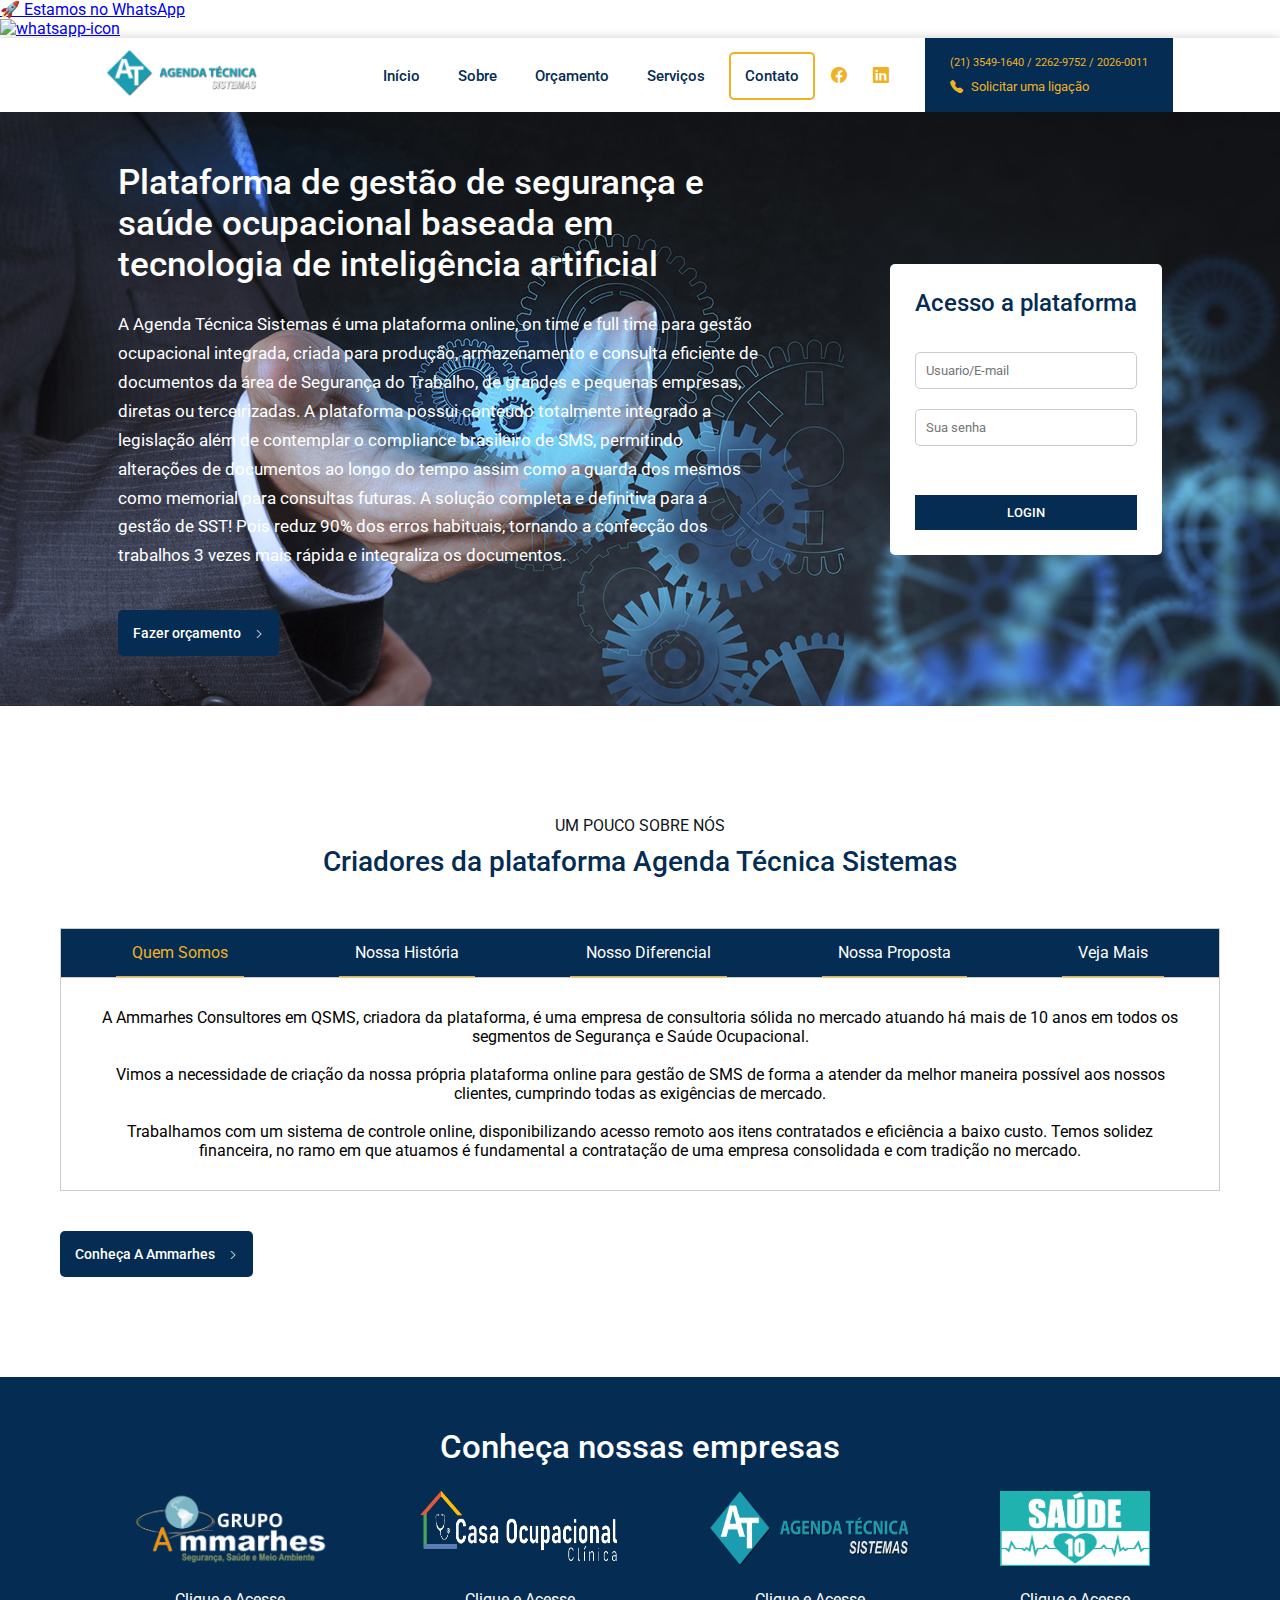
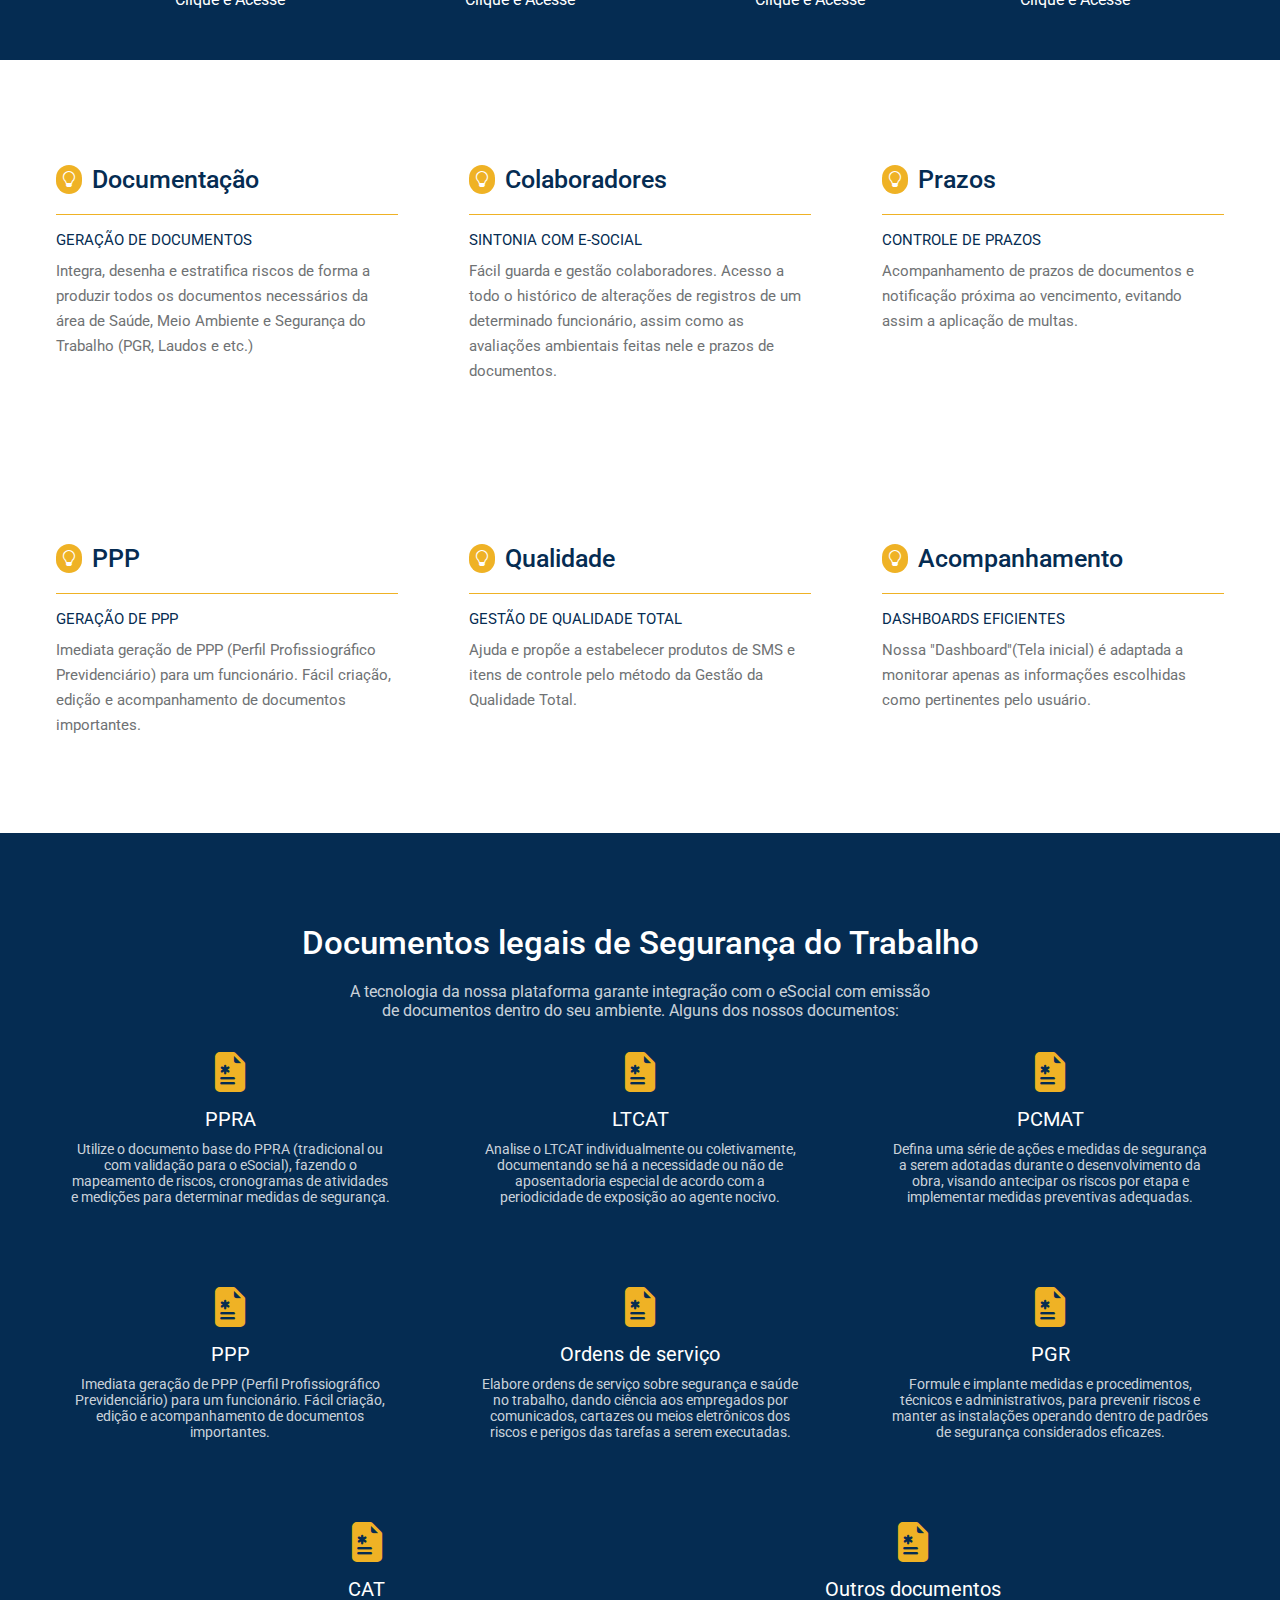
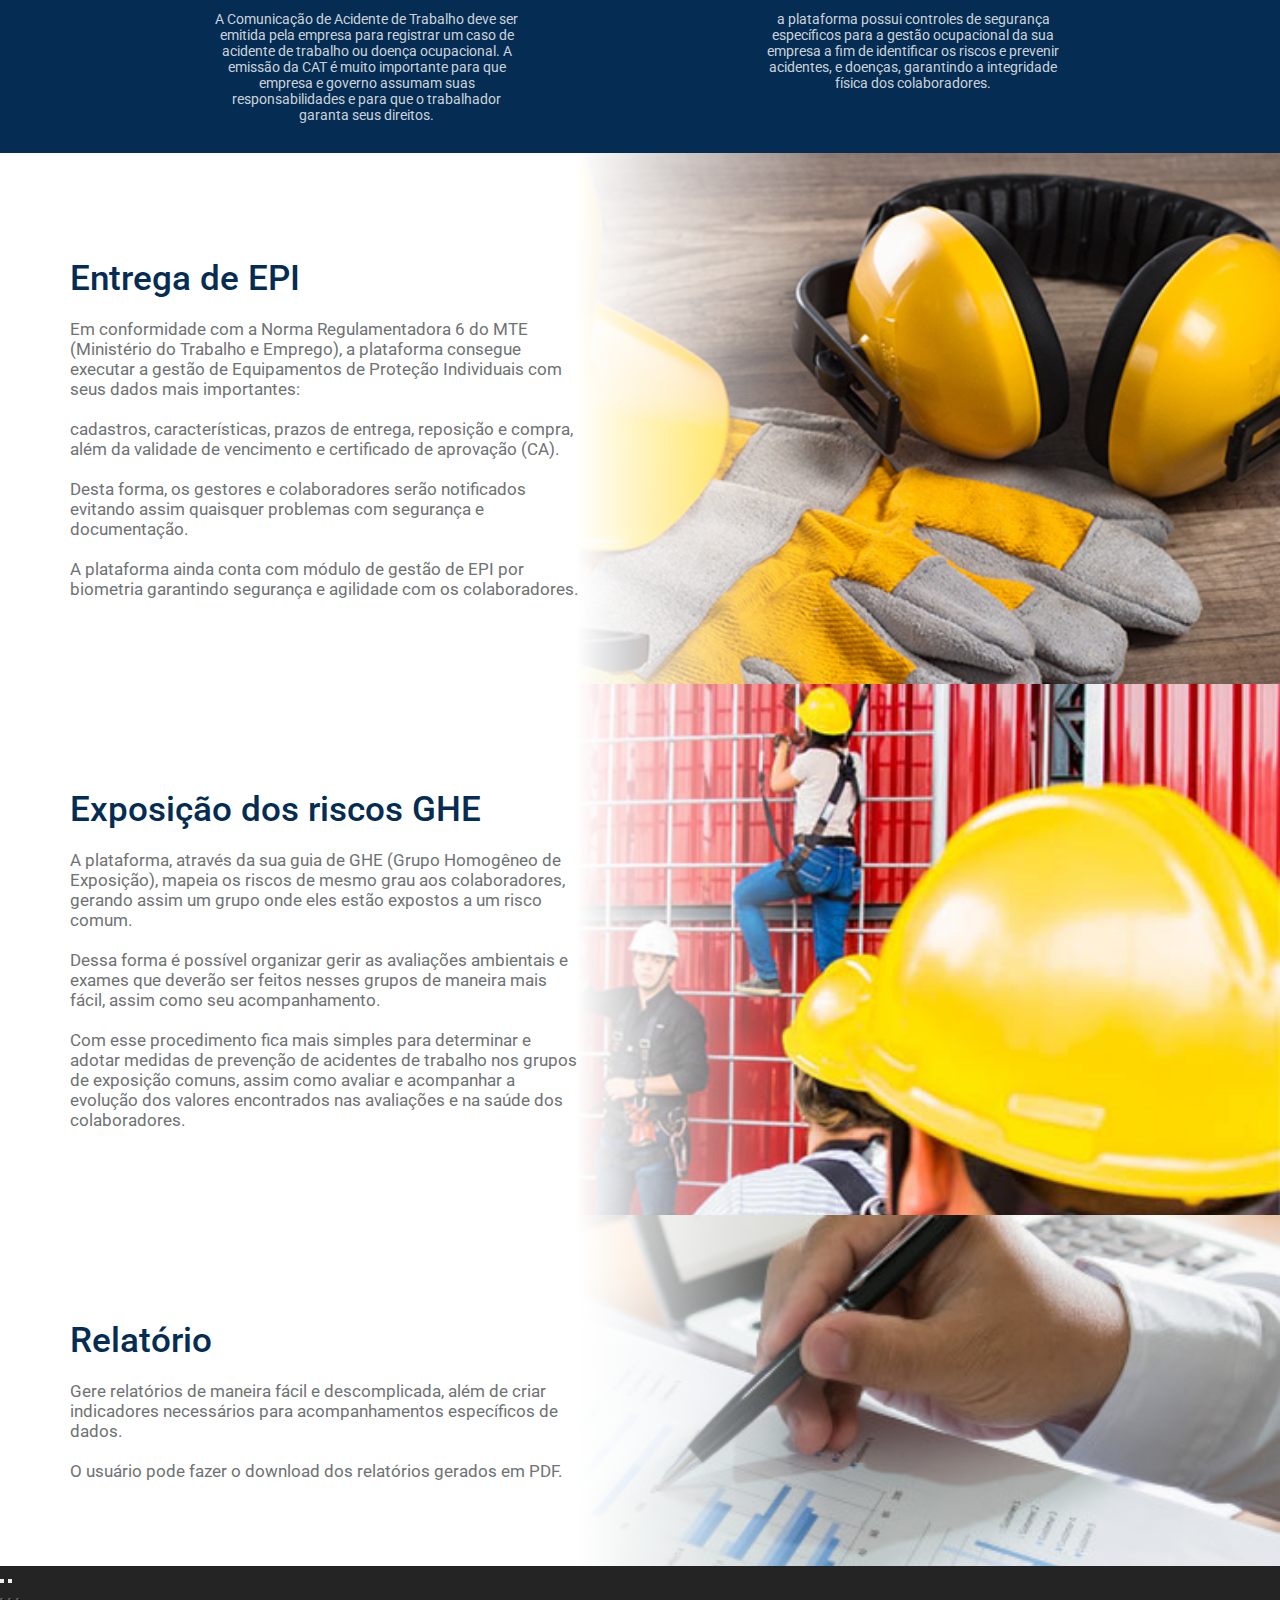
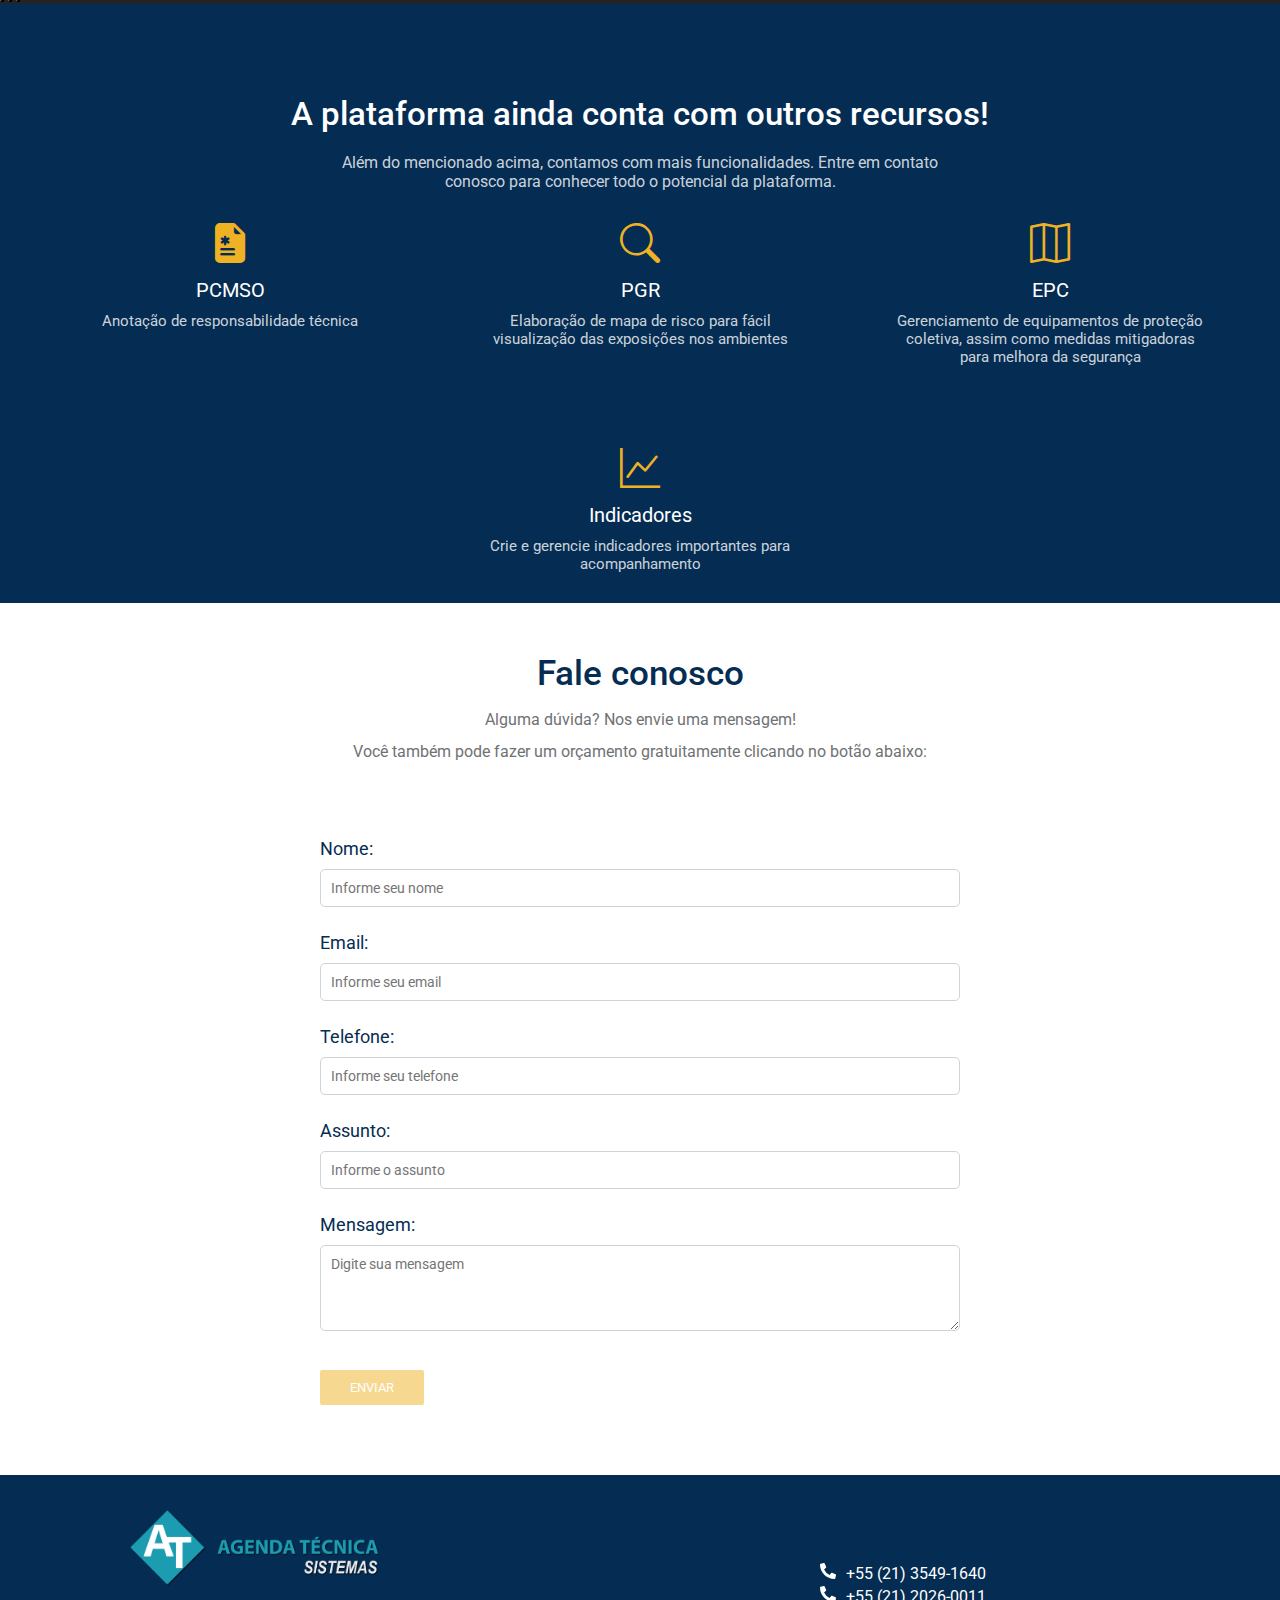
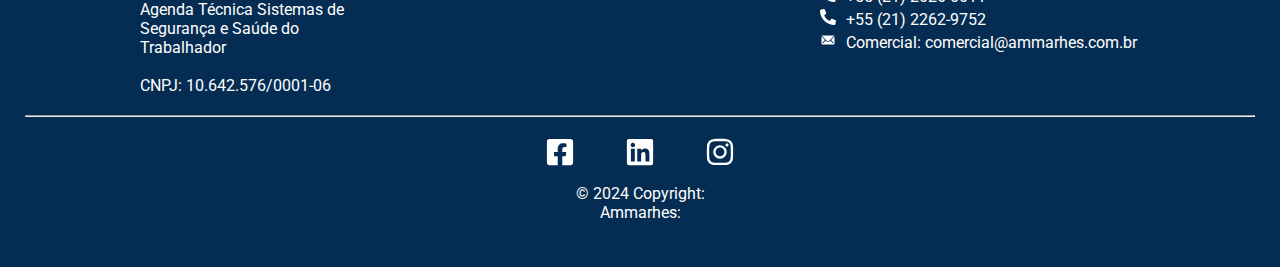
==== commit 939645ed: "Add files via upload" ====
--- a/index.html
+++ b/index.html
@@ -46,52 +46,35 @@
         defer></script>
     <link href="https://cdn.jsdelivr.net/npm/swiffy-slider@1.6.0/dist/css/swiffy-slider.min.css" rel="stylesheet"
         crossorigin="anonymous">
+
+    <script src="https://www.google.com/recaptcha/api.js" async defer></script>
+
 </head>
 
 
 <body>
     <header>
         <nav class="navContainer">
-            <div class="navLogoDiv"> <a href="#"><img class="navLogo" src="./Assets/Logo/logo.png"
+            <div class="navLogoDiv"> <a href="/"><img class="navLogo" src="./Assets/Logo/logo.png"
                         alt="Logo Agenda Tecnica"></a>
             </div>
             <!-- Menu Mobile -->
             <ul class="navItensContainerMobile">
                 <li onclick=hideSidebar()><a href="#"><img src="../Assets/IMGS/closeIconHamburguerMenu.svg"
                             alt="Icon Hamburguer Menu"></a></li>
-                <li><a class="navItem" href="#">Início</a></li>
-                <div class="navDropdown">
-                    <button class="navDropBtn" href="#">Sobre <i class="bi bi-chevron-down"></i></button>
-                    <div class="navDropBtnContent">
-                        <a class="navDropBtnItem" href="#">Recursos</a>
-                        <a class="navDropBtnItem" href="#">Aplicações</a>
-                        <a class="navDropBtnItem" href="#">Segurança do Trabalho</a>
-                        <a class="navDropBtnItem" href="#">Saúde Ocupacional</a>
-                        <a class="navDropBtnItem" href="#">Preços</a>
-                        <a class="navDropBtnItem" href="#">Telas</a>
-                    </div>
-                </div>
-                <li><a class="navItem" href="#">Orçamento</a></li>
-                <li><a class="navItem" href="#">Consultoria</a></li>
-                <li><a class="navItem" href="#" id="navContactButton">Contato</a></li>
+                <li><a class="hideOnMobile" href="/">Início</a></li>
+                <li><a class="hideOnMobile" href="#aboutUs">Sobre</a></li>
+                <li><a class="hideOnMobile" href="formsOrcamento/forms.html">Orçamento</a></li>
+                <li><a class="hideOnMobile" href="#gridDocs">Serviços</a></li>
+                <li><a class="hideOnMobile" href="#formsContato" id="navContactButton">Contato</a></li>
             </ul>
             <!-- Menu Desktop -->
             <ul class="navItensContainerDesktop">
-                <li><a class="hideOnMobile" href="#">Início</a></li>
-                <div class="hideDivOnMobile">
-                    <button class="hideOnMobile" href="#">Sobre <i class="bi bi-chevron-down"></i></button>
-                    <div class="navDropBtnContent">
-                        <a class="navDropBtnItem" href="#">Recursos</a>
-                        <a class="navDropBtnItem" href="#">Aplicações</a>
-                        <a class="navDropBtnItem" href="#">Segurança do Trabalho</a>
-                        <a class="navDropBtnItem" href="#">Saúde Ocupacional</a>
-                        <a class="navDropBtnItem" href="#">Preços</a>
-                        <a class="navDropBtnItem" href="#">Telas</a>
-                    </div>
-                </div>
-                <li><a class="hideOnMobile" href="#">Orçamento</a></li>
-                <li><a class="hideOnMobile" href="#">Consultoria</a></li>
-                <li><a class="hideOnMobile" href="#" id="navContactButton">Contato</a></li>
+                <li><a class="hideOnMobile" href="/">Início</a></li>
+                <li><a class="hideOnMobile" href="#aboutUs">Sobre</a></li>
+                <li><a class="hideOnMobile" href="formsOrcamento/forms.html">Orçamento</a></li>
+                <li><a class="hideOnMobile" href="#gridDocs">Serviços</a></li>
+                <li><a class="hideOnMobile" href="#formsContato" id="navContactButton">Contato</a></li>
                 <div class="socialMidiasContainer">
                     <a class="socialMidiaIcon" href="https://www.facebook.com/Agenda-T%C3%A9cnica-100669640753272/"
                         target="_blank"><i class="bi bi-facebook"></i></a>
@@ -128,10 +111,11 @@
                         integraliza os documentos.
                     </p>
                     <div class="homeImageTextLinks">
-                        <a href="#" id="homeImageTextButtonResource">Recursos<i class="bi bi-chevron-right"></i></a>
-                        <a href="#" id="homeImageTextButtonBudget">Fazer orçamento <i
+                        <!--                         <a href="#" id="homeImageTextButtonResource">Recursos<i class="bi bi-chevron-right"></i></a>
+ --> <a href="/formsOrcamento/forms.html" id="homeImageTextButtonBudget">Fazer orçamento <i
                                 class="bi bi-chevron-right"></i></a>
-                        <a href="#" id="homeImageTextButtonBuy"> Comprar <i class="bi bi-chevron-right"></i></a>
+                        <!--                         <a href="#" id="homeImageTextButtonBuy"> Comprar <i class="bi bi-chevron-right"></i></a>
+ -->
                     </div>
                 </div>
                 <div class="homeImageForms">
@@ -141,6 +125,9 @@
                             <input type="email" name="usuario" placeholder="Usuario/E-mail">
                             <input type="password" name="senha" placeholder="Sua senha">
                         </div><br>
+                        <div id="recaptchaContainer" class="g-recaptcha"
+                            data-sitekey="6Lct3LwpAAAAAD28yaJAJP2vclCnfUHG1Rk4RLve" data-callback="handleRecaptcha">
+                        </div>
                         <button class="homeImageFormsSubmit" type="submit">Login</button>
                     </form>
                 </div>
@@ -148,7 +135,7 @@
         </section>
 
         <!-- ABOUT  -->
-        <section class="aboutUs">
+        <section class="aboutUs" id="aboutUs">
             <div class="aboutUsTitle">
                 <span>um pouco sobre nós</span>
                 <h2>Criadores da plataforma Agenda Técnica Sistemas</h2>
@@ -160,9 +147,49 @@
                 </div>
             </div>
             <div class="aboutUsButtons">
-                <a href="#" id="aboutUsButtonLearnMore">Saiba Mais <i class="bi bi-chevron-right"></i></a>
-                <a href="#" id="aboutUsButtonAmmarhes">Conheça A Ammarhes <i class="bi bi-chevron-right"></i></a>
-                <a href="#" id="aboutUsButtonQuestions"> Alguma dúvida?</a>
+                <!--                 <a href="#" id="aboutUsButtonLearnMore">Saiba Mais <i class="bi bi-chevron-right"></i></a>
+ --> <a href="https://ammarhes.com.br/" target="_blank" id="aboutUsButtonAmmarhes">Conheça A Ammarhes <i
+                        class="bi bi-chevron-right"></i></a>
+                <!--                 <a href="#" id="aboutUsButtonQuestions"> Alguma dúvida?</a>
+ -->
+            </div>
+        </section>
+
+        <!-- empresas -->
+        <section class="empresas">
+            <div class="otherCompanies">
+                <h3 class="otherCompaniesH3">Conheça nossas empresas</h3>
+                <div class="otherCompaniesLogos">
+                    <div class="divLink">
+                        <a target="_blank" href="https://ammarhes.com.br/">
+                            <img class="otherCompaniesLogosImgs" src="./Assets/Logo/LogoAmmarhesWrite.png"
+                                alt="Logo Ammarhes">
+                        </a>
+                        <a target="_blank" href="https://ammarhes.com.br/" class="aButtons">Clique e Acesse</a>
+                    </div>
+                    <div class="divLink">
+                        <a target="_blank" href="https://casaocupacional.com.br/">
+                            <img class="otherCompaniesLogosImgs" src="./Assets/Logo/LogoCasa.png"
+                                alt="Logo Casa Ocupacional">
+                        </a>
+                        <a target="_blank" href="https://casaocupacional.com.br/" class="aButtons">Clique e Acesse</a>
+                    </div>
+                    <div class="divLink">
+                        <a target="_blank" href="https://www.agendatecnica.com.br/">
+                            <img class="otherCompaniesLogosImgs" src="./Assets/Logo/LogoAgenda.png"
+                                alt="Logo Agenda Técnica">
+                        </a>
+                        <a target="_blank" href="https://www.agendatecnica.com.br/" class="aButtons">Clique e
+                            Acesse</a>
+                    </div>
+                    <div class="divLink">
+                        <a target="_blank" href="https://saude10clinica.com.br/">
+                            <img class="otherCompaniesLogosImgs" src="./Assets/Logo/LogoSaude10.png" alt="Logo Saúde 10"
+                                id="saude10">
+                        </a>
+                        <a target="_blank" href="https://saude10clinica.com.br/" class="aButtons">Clique e Acesse</a>
+                    </div>
+                </div>
             </div>
         </section>
 
@@ -173,7 +200,7 @@
         </section>
 
         <!-- GRID DOCUMENTOS -->
-        <section class="gridDocumentos">
+        <section class="gridDocumentos" id="gridDocs">
             <h3 class="gridDocumentosh3">Documentos legais de Segurança do Trabalho</h3>
             <p class="gridDocumentosp">A tecnologia da nossa plataforma garante integração com o eSocial com emissão de
                 documentos dentro do
@@ -210,62 +237,117 @@
         </section>
 
         <!-- FORM -->
-
-        <div class="formText">
-            <h2 class="formTextTilte">Fale conosco</h2>
-            <p class="formTextParagraph">Alguma dúvida? Nos envie uma mensagem!<br>Você também pode fazer um orçamento
-                gratuitamente clicando no botão abaixo:</p>
+        <section id="formsContato">
+            <div class="formText">
+                <h2 class="formTextTilte">Fale conosco</h2>
+                <p class="formTextParagraph">Alguma dúvida? Nos envie uma mensagem!<br>Você também pode fazer um
+                    orçamento
+                    gratuitamente clicando no botão abaixo:</p>
+            </div>
+            <div class="formContainer">
+                <form action="" method="POST">
+                    <div class="formField">
+                        <label for="nome">Nome:</label><br>
+                        <input type="text" id="nome" name="nome" required placeholder="Informe seu nome"><br>
+                    </div>
+                    <div class="formField">
+
+                        <label for="email">Email:</label><br>
+                        <input type="email" id="email" name="email" required placeholder="Informe seu email"><br>
+                    </div>
+                    <div class="formField">
+                        <label for="telefone">Telefone:</label><br>
+                        <input type="text" id="telefone" name="telefone" pattern="[0-9]{10,11}" required
+                            placeholder="Informe seu telefone"><br>
+                    </div>
+                    <div class="formField">
+
+                        <label for="assunto">Assunto:</label><br>
+                        <input type="text" id="assunto" name="assunto" required placeholder="Informe o assunto"><br>
+                    </div>
+
+                    <div class="formField">
+                        <label for="mensagem">Mensagem:</label><br>
+                        <textarea id="mensagem" name="mensagem" rows="4" required
+                            placeholder="Digite sua mensagem"></textarea><br>
+                    </div>
+
+                    <div class="buttonSubmitFormsDIV">
+
+                        <div id="recaptchaContainer" class="g-recaptcha"
+                            data-sitekey="6Lct3LwpAAAAAD28yaJAJP2vclCnfUHG1Rk4RLve" data-callback="handleRecaptcha">
+                        </div>
+                        <button id="submitButton" class="buttonSubmitForms disabled" disabled
+                            type="submit">Enviar</button>
+
+                    </div>
+                </form>
+            </div>
+        </section>
+    </main>
+
+    <footer>
+        <div class="footer-container">
+            <div class="footer-content"><img src="./Assets/Logo/logo.png" alt="Logo Agenda Tecnica">
+                <p>Agenda Técnica Sistemas de Segurança e Saúde do Trabalhador
+                    <br><br>CNPJ: 10.642.576/0001-06
+                </p>
+            </div>
+            <div class="footer-content1">
+                <p><svg stroke="currentColor" fill="currentColor" stroke-width="0" viewBox="0 0 512 512" height="1em"
+                        width="1em" xmlns="http://www.w3.org/2000/svg">
+                        <path
+                            d="M497.39 361.8l-112-48a24 24 0 0 0-28 6.9l-49.6 60.6A370.66 370.66 0 0 1 130.6 204.11l60.6-49.6a23.94 23.94 0 0 0 6.9-28l-48-112A24.16 24.16 0 0 0 122.6.61l-104 24A24 24 0 0 0 0 48c0 256.5 207.9 464 464 464a24 24 0 0 0 23.4-18.6l24-104a24.29 24.29 0 0 0-14.01-27.6z">
+                        </path>
+                    </svg><a class="span-footer" href="tel:+552135491640">+55 (21) 3549-1640</a></p>
+                <p><svg stroke="currentColor" fill="currentColor" stroke-width="0" viewBox="0 0 512 512" height="1em"
+                        width="1em" xmlns="http://www.w3.org/2000/svg">
+                        <path
+                            d="M497.39 361.8l-112-48a24 24 0 0 0-28 6.9l-49.6 60.6A370.66 370.66 0 0 1 130.6 204.11l60.6-49.6a23.94 23.94 0 0 0 6.9-28l-48-112A24.16 24.16 0 0 0 122.6.61l-104 24A24 24 0 0 0 0 48c0 256.5 207.9 464 464 464a24 24 0 0 0 23.4-18.6l24-104a24.29 24.29 0 0 0-14.01-27.6z">
+                        </path>
+                    </svg><a class="span-footer" href="tel:+552120260011">+55 (21) 2026-0011</a></p>
+                <p><svg stroke="currentColor" fill="currentColor" stroke-width="0" viewBox="0 0 512 512" height="1em"
+                        width="1em" xmlns="http://www.w3.org/2000/svg">
+                        <path
+                            d="M497.39 361.8l-112-48a24 24 0 0 0-28 6.9l-49.6 60.6A370.66 370.66 0 0 1 130.6 204.11l60.6-49.6a23.94 23.94 0 0 0 6.9-28l-48-112A24.16 24.16 0 0 0 122.6.61l-104 24A24 24 0 0 0 0 48c0 256.5 207.9 464 464 464a24 24 0 0 0 23.4-18.6l24-104a24.29 24.29 0 0 0-14.01-27.6z">
+                        </path>
+                    </svg><a class="span-footer" href="tel:+552122629752">+55 (21) 2262-9752</a></p>
+                <p><svg stroke="currentColor" fill="currentColor" stroke-width="0" viewBox="0 0 512 512" height="1em"
+                        width="1em" xmlns="http://www.w3.org/2000/svg">
+                        <path
+                            d="M460.6 147.3L353 256.9c-.8.8-.8 2 0 2.8l75.3 80.2c5.1 5.1 5.1 13.3 0 18.4-2.5 2.5-5.9 3.8-9.2 3.8s-6.7-1.3-9.2-3.8l-75-79.9c-.8-.8-2.1-.8-2.9 0L313.7 297c-15.3 15.5-35.6 24.1-57.4 24.2-22.1.1-43.1-9.2-58.6-24.9l-17.6-17.9c-.8-.8-2.1-.8-2.9 0l-75 79.9c-2.5 2.5-5.9 3.8-9.2 3.8s-6.7-1.3-9.2-3.8c-5.1-5.1-5.1-13.3 0-18.4l75.3-80.2c.7-.8.7-2 0-2.8L51.4 147.3c-1.3-1.3-3.4-.4-3.4 1.4V368c0 17.6 14.4 32 32 32h352c17.6 0 32-14.4 32-32V148.7c0-1.8-2.2-2.6-3.4-1.4z">
+                        </path>
+                        <path
+                            d="M256 295.1c14.8 0 28.7-5.8 39.1-16.4L452 119c-5.5-4.4-12.3-7-19.8-7H79.9c-7.5 0-14.4 2.6-19.8 7L217 278.7c10.3 10.5 24.2 16.4 39 16.4z">
+                        </path>
+                    </svg><a href="mailto:comercial@ammarhes.com.br">Comercial:<span class="span-footer">
+                            comercial@ammarhes.com.br</span></a></p>
+            </div>
         </div>
-        <form action="/submit" method="POST">
-            <div class="formContainer">
-                <div class="formField">
-                    <label for="nome">Nome:</label><br>
-                    <input type="text" id="nome" name="nome" required placeholder="Informe seu nome"><br>
-
-                    <label for="email">Email:</label><br>
-                    <input type="email" id="email" name="email" required placeholder="Informe seu email"><br>
-                </div>
-                <div class="formField">
-                    <label for="telefone">Telefone:</label><br>
-                    <input type="text" id="telefone" name="telefone" pattern="[0-9]{10,11}" required
-                        placeholder="Informe seu telefone"><br>
-
-                    <label for="assunto">Assunto:</label><br>
-                    <input type="text" id="assunto" name="assunto" required placeholder="Informe o assunto"><br>
-                </div>
-
-                <div class="formField">
-                    <label for="mensagem">Mensagem:</label><br>
-                    <textarea id="mensagem" name="mensagem" rows="4" required
-                        placeholder="Digite sua mensagem"></textarea><br>
-                </div>
-
-            </div>
-            </div>
-            <div class="buttonSubmitFormsDIV">
-                <button class="buttonSubmitForms" type="submit">Enviar</button>
-            </div>
-        </form>
-    </main>
-
-    <!-- FOOTER -->
-    <footer>
-        <div class="footerContainer">
-            <div class="logo">
-                <img src="./Assets/Logo/logo.png" alt="Logo Agenda">
-            </div>
-            <div class="infos">
-                <h4 class="infosH4">AGENDA TECNICA SISTEMAS DE SEGURANCA E SAUDE DO TRABALHADOR LTDA - CNPJ:
-                    <strong>10.642.576/0001-06</strong>
-                </h4>
-                <h4 class="infosH4">Contato: <a href="tel:+552122629752">(21)
-                        3570-9541 / 2262-9752</a></h4>
-                <h4 class="infosH4">
-                    Email de contatos gerais:
-                    <a href="mailto:relacionamento@ammarhes.com.br">relacionamento@ammarhes.com.br</a>
-                    <a href="mailto:contato@agendatecnica.com.br">contato@agendatecnica.com.br</a>
-                </h4>
-            </div>
+        <hr>
+        <div class="bottom-footer">
+            <div class="socialMedias"><a href="https://www.facebook.com/Ammarhesconsultoria/"
+                    aria-label="https://www.facebook.com/Ammarhesconsultoria/" target="_blank"><svg
+                        stroke="currentColor" fill="currentColor" stroke-width="0" viewBox="0 0 448 512" height="1em"
+                        width="1em" xmlns="http://www.w3.org/2000/svg">
+                        <path
+                            d="M400 32H48A48 48 0 0 0 0 80v352a48 48 0 0 0 48 48h137.25V327.69h-63V256h63v-54.64c0-62.15 37-96.48 93.67-96.48 27.14 0 55.52 4.84 55.52 4.84v61h-31.27c-30.81 0-40.42 19.12-40.42 38.73V256h68.78l-11 71.69h-57.78V480H400a48 48 0 0 0 48-48V80a48 48 0 0 0-48-48z">
+                        </path>
+                    </svg></a><a href="https://www.linkedin.com/in/ammarhesconsultoria/"
+                    aria-label="https://www.linkedin.com/in/ammarhesconsultoria/" target="_blank"><svg
+                        stroke="currentColor" fill="currentColor" stroke-width="0" viewBox="0 0 448 512" height="1em"
+                        width="1em" xmlns="http://www.w3.org/2000/svg">
+                        <path
+                            d="M416 32H31.9C14.3 32 0 46.5 0 64.3v383.4C0 465.5 14.3 480 31.9 480H416c17.6 0 32-14.5 32-32.3V64.3c0-17.8-14.4-32.3-32-32.3zM135.4 416H69V202.2h66.5V416zm-33.2-243c-21.3 0-38.5-17.3-38.5-38.5S80.9 96 102.2 96c21.2 0 38.5 17.3 38.5 38.5 0 21.3-17.2 38.5-38.5 38.5zm282.1 243h-66.4V312c0-24.8-.5-56.7-34.5-56.7-34.6 0-39.9 27-39.9 54.9V416h-66.4V202.2h63.7v29.2h.9c8.9-16.8 30.6-34.5 62.9-34.5 67.2 0 79.7 44.3 79.7 101.9V416z">
+                        </path>
+                    </svg></a><a href="https://www.instagram.com/ammarhesconsultoria/"
+                    aria-label="https://www.instagram.com/ammarhesconsultoria/" target="_blank"><svg
+                        stroke="currentColor" fill="currentColor" stroke-width="0" viewBox="0 0 448 512" height="1em"
+                        width="1em" xmlns="http://www.w3.org/2000/svg">
+                        <path
+                            d="M224.1 141c-63.6 0-114.9 51.3-114.9 114.9s51.3 114.9 114.9 114.9S339 319.5 339 255.9 287.7 141 224.1 141zm0 189.6c-41.1 0-74.7-33.5-74.7-74.7s33.5-74.7 74.7-74.7 74.7 33.5 74.7 74.7-33.6 74.7-74.7 74.7zm146.4-194.3c0 14.9-12 26.8-26.8 26.8-14.9 0-26.8-12-26.8-26.8s12-26.8 26.8-26.8 26.8 12 26.8 26.8zm76.1 27.2c-1.7-35.9-9.9-67.7-36.2-93.9-26.2-26.2-58-34.4-93.9-36.2-37-2.1-147.9-2.1-184.9 0-35.8 1.7-67.6 9.9-93.9 36.1s-34.4 58-36.2 93.9c-2.1 37-2.1 147.9 0 184.9 1.7 35.9 9.9 67.7 36.2 93.9s58 34.4 93.9 36.2c37 2.1 147.9 2.1 184.9 0 35.9-1.7 67.7-9.9 93.9-36.2 26.2-26.2 34.4-58 36.2-93.9 2.1-37 2.1-147.8 0-184.8zM398.8 388c-7.8 19.6-22.9 34.7-42.6 42.6-29.5 11.7-99.5 9-132.1 9s-102.7 2.6-132.1-9c-19.6-7.8-34.7-22.9-42.6-42.6-11.7-29.5-9-99.5-9-132.1s-2.6-102.7 9-132.1c7.8-19.6 22.9-34.7 42.6-42.6 29.5-11.7 99.5-9 132.1-9s102.7-2.6 132.1 9c19.6 7.8 34.7 22.9 42.6 42.6 11.7 29.5 9 99.5 9 132.1s2.7 102.7-9 132.1z">
+                        </path>
+                    </svg></a></div>© 2024 Copyright:<p>Ammarhes: </p>
         </div>
     </footer>
     <a href="#" id="topBtn" class="top"></a>
--- a/styles.css
+++ b/styles.css
@@ -255,7 +255,7 @@
     background-color: #052c52;
 }
 
-/* FORM */
+/* FORMHOME*/
 
 .formHomeImage {
     background-color: #ffffff;
@@ -299,6 +299,56 @@
 .homeImageFormsSubmit:hover {
     background-color: #efb225;
 }
+
+/* EMPRESAS */
+
+.otherCompanies {
+    background: #052c52;
+    padding: 50px;
+}
+
+.otherCompaniesH3 {
+    text-align: center;
+    font-size: 33px;
+    color: #fff;
+    font-weight: 500;
+}
+
+.otherCompaniesLogos {
+    align-items: center;
+    display: flex;
+    flex-wrap: wrap;
+    gap: 10px;
+    justify-content: space-evenly;
+    margin-top: 25px;
+}
+
+.divLink {
+    align-items: center;
+    display: flex;
+    flex-direction: column;
+    gap: 20px;
+}
+
+.otherCompaniesLogosImgs {
+    height: 75px;
+    width: 200px;
+}
+
+#saude10 {
+    width: 150px;
+}
+
+.aButtons {
+    border-bottom: 1px solid #052c52;
+    color: #fff;
+    text-decoration: none;
+}
+
+.aButtons:hover {
+    border-bottom: solid 1px #fff;
+}
+
 
 /* TABS */
 .aboutUs {
@@ -489,7 +539,7 @@
     padding: 90px 0 20px 0;
     text-align: center;
     font-size: 33px;
-    color: #efb225;
+    color: #fff;
     font-weight: 500;
 }
 
@@ -602,8 +652,14 @@
 
 /* FORMS */
 
+.formContainer {
+    margin: 20px auto;
+    width: 50%;
+}
+
 .formText {
     padding: 50px;
+    text-align: center;
 }
 
 .formTextTilte {
@@ -618,13 +674,6 @@
     line-height: 2;
 }
 
-.formContainer {
-    display: flex;
-    gap: 50px;
-    padding: 0 50px;
-    margin: 0 0 20px;
-    flex-wrap: wrap;
-}
 
 .formField label {
     font-size: 18px;
@@ -632,22 +681,18 @@
 }
 
 .formField input, .formField textarea {
-    margin: 10px 0 50px;
+    margin: 10px 0 25px;
     border-radius: 5px;
-    padding: 13px 20px;
+    padding: 10px;
+    width: 100%;
     color: #052c52;
     border: 1px solid #ced4da;
     font-size: 14px;
 }
 
-.formField textarea {
-    padding: 11px 20px;
-    width: 450px;
-    height: 170px;
-}
 
 .buttonSubmitFormsDIV {
-    padding: 0 0 50px 50px;
+    padding: 0 0 50px;
 }
 
 .buttonSubmitForms {
@@ -661,47 +706,69 @@
     text-transform: uppercase;
 }
 
+.g-recaptcha {
+    margin: 10px 0;
+}
+
+.disabled {
+    opacity: 0.5;
+}
+
 /* FOOTER */
 
 footer {
-    background-color: #0e151b;
-}
-
-.footerContainer {
-    display: flex;
-    padding: 30px 90px;
-    justify-content: space-between;
+    background: #052c52;
+    padding: 25px;
+}
+
+.footer-container {
     align-items: center;
-}
-
-.logo img {
+    color: #fff;
+    display: flex;
+    margin: 10px 0;
+    flex-wrap: wrap;
+    justify-content: space-around;
+}
+
+.footer-content img {
     width: 250px;
 }
 
-.footerContainer .infos {
-    width: 30%;
-}
-
-.infosH4 {
-    font-size: 12px;
-    margin-bottom: 10px;
-    color: #6f7274;
-    text-transform: uppercase;
-}
-
-.infosH4 a {
-    color: #efb225;
-    outline: none;
+.footer-content p {
+    margin: 10px;
+    width: 50%;
+}
+
+.footer-content1 p {
+    margin: 3px;
+}
+
+.bottom-footer {
+    color: #fff;
+    margin: 20px;
+    text-align: center;
+}
+
+.socialMedias {
+    display: flex;
+    font-size: 30px;
+    gap: 50px;
+    justify-content: center;
+    margin: 10px;
+}
+
+.bottom-footer a, .span-footer, .footer-content1 a {
+    color: #fff;
     text-decoration: none;
-    font-weight: 500;
-    margin: 10px 0;
-}
-
-.infosH4 a:hover {
-    text-decoration: underline;
-}
-
-
+}
+
+.span-footer:hover, .footer-content1 a:hover {
+    border-bottom: solid 1px #fff;
+}
+
+.footer-content1 a {
+    margin: 10px;
+}
 
 @media (max-width: 1050px) {
 
@@ -750,8 +817,25 @@
         width: 35%;
     }
 
-
-
+    .otherCompaniesLogos {
+        gap: 40px;
+    }
+}
+
+@media (max-width:900px) {
+
+    .footer-content {
+        text-align: center;
+    }
+
+    .footer-content p {
+        width: 100%;
+    }
+
+    .footer-content1 {
+        text-align: center;
+        margin: 10px;
+    }
 }
 
 @media (max-width: 750px) {
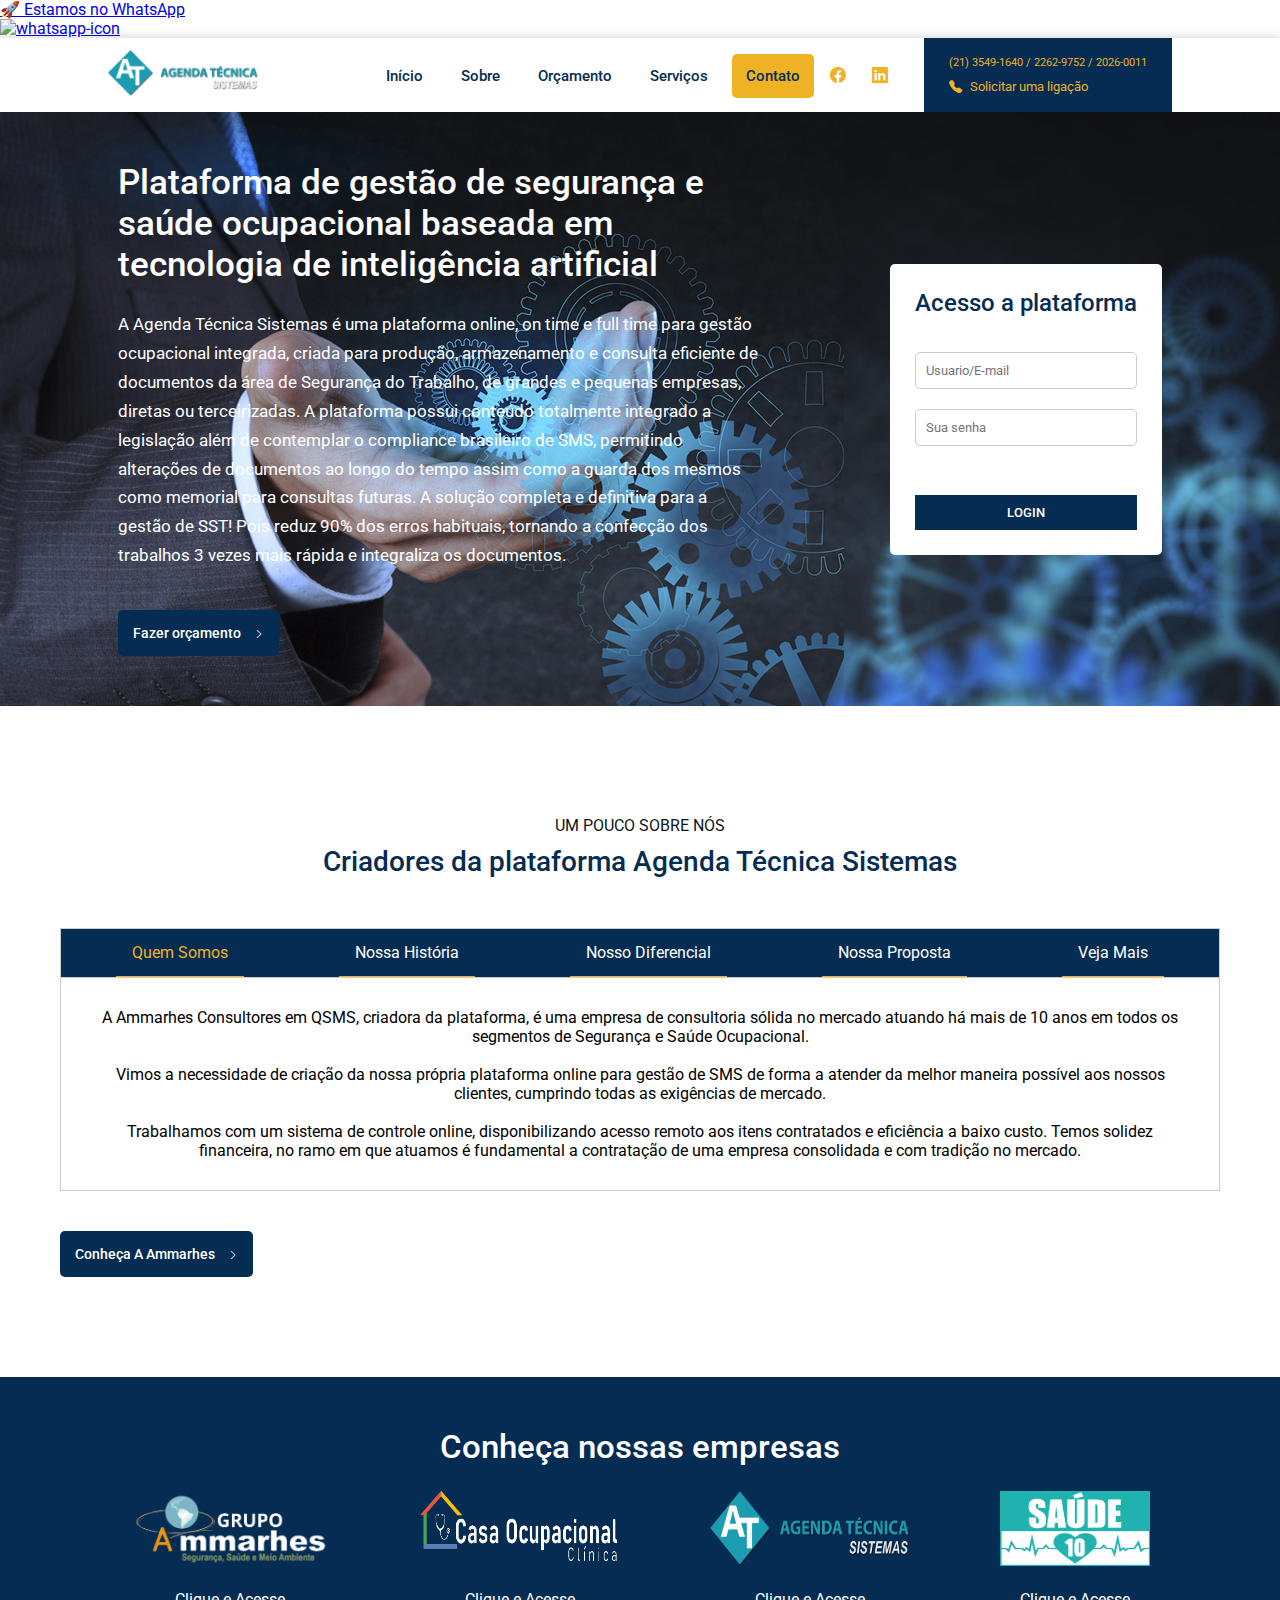
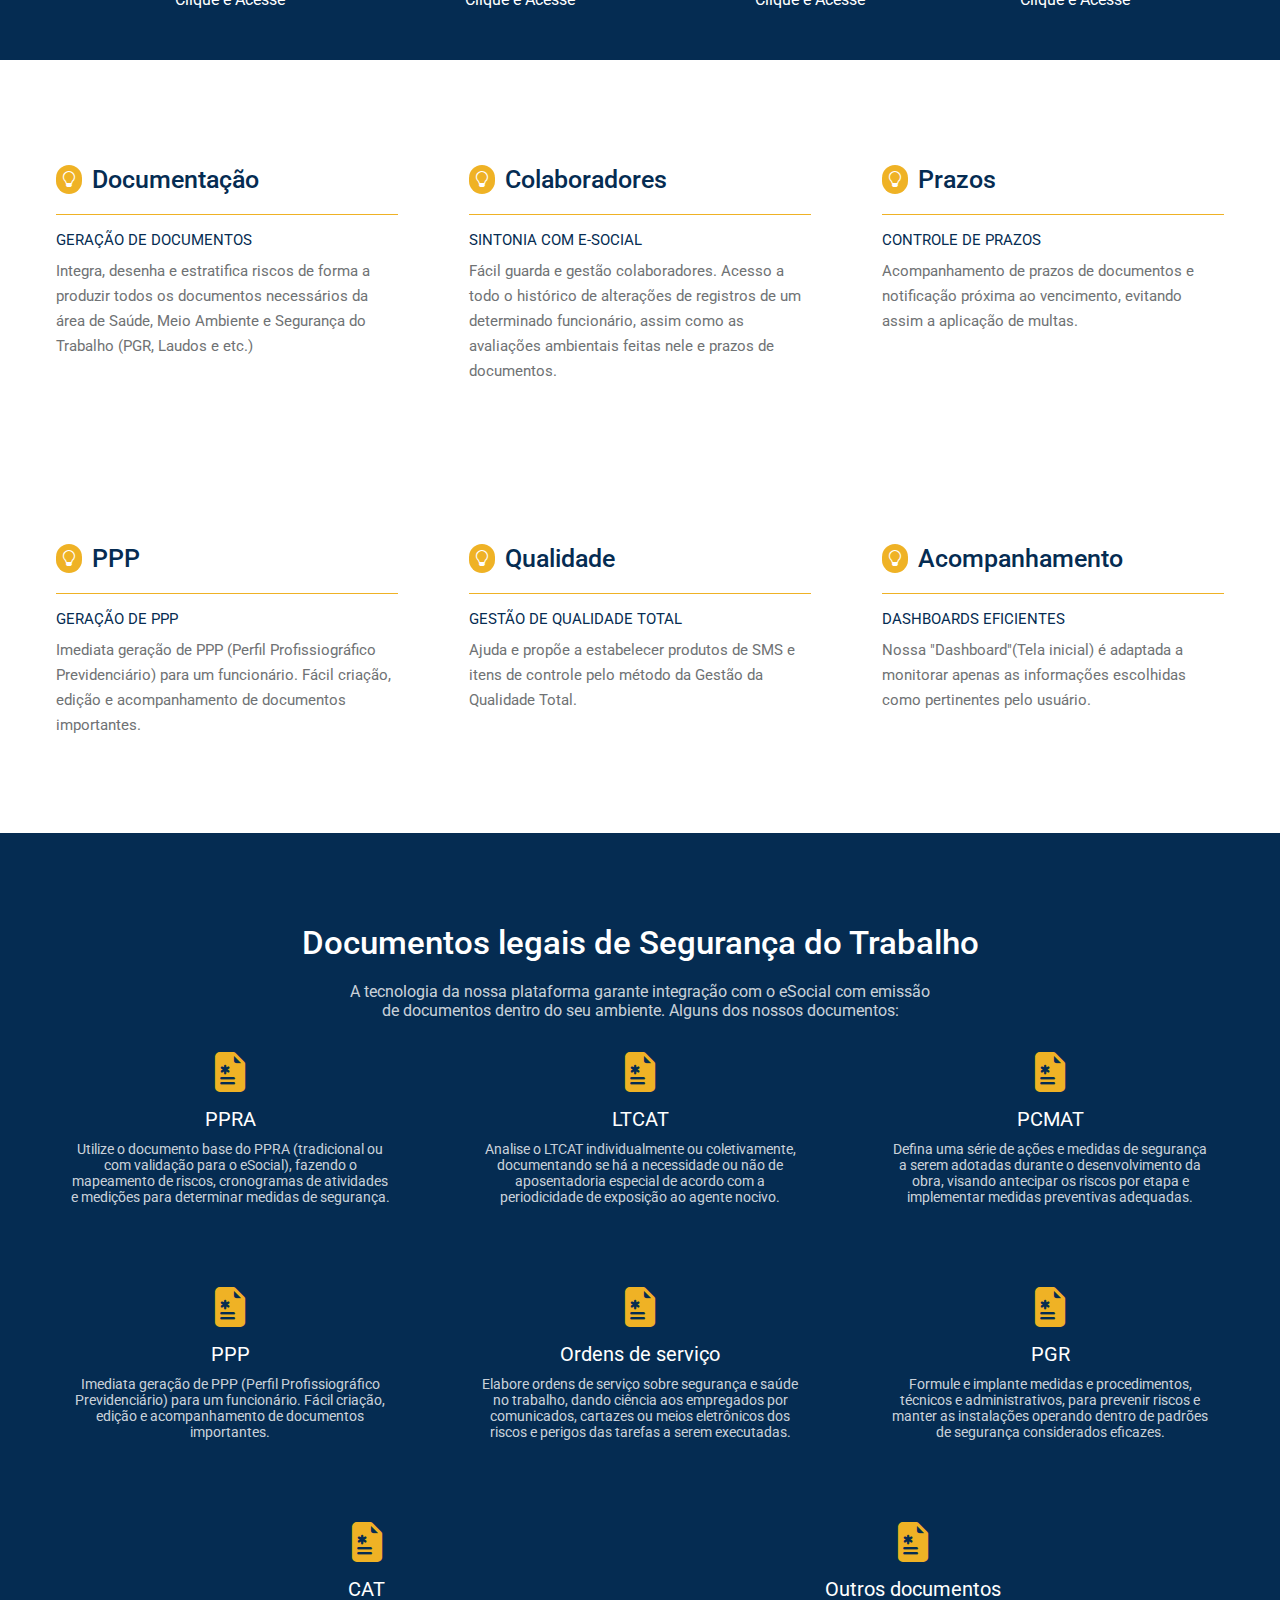
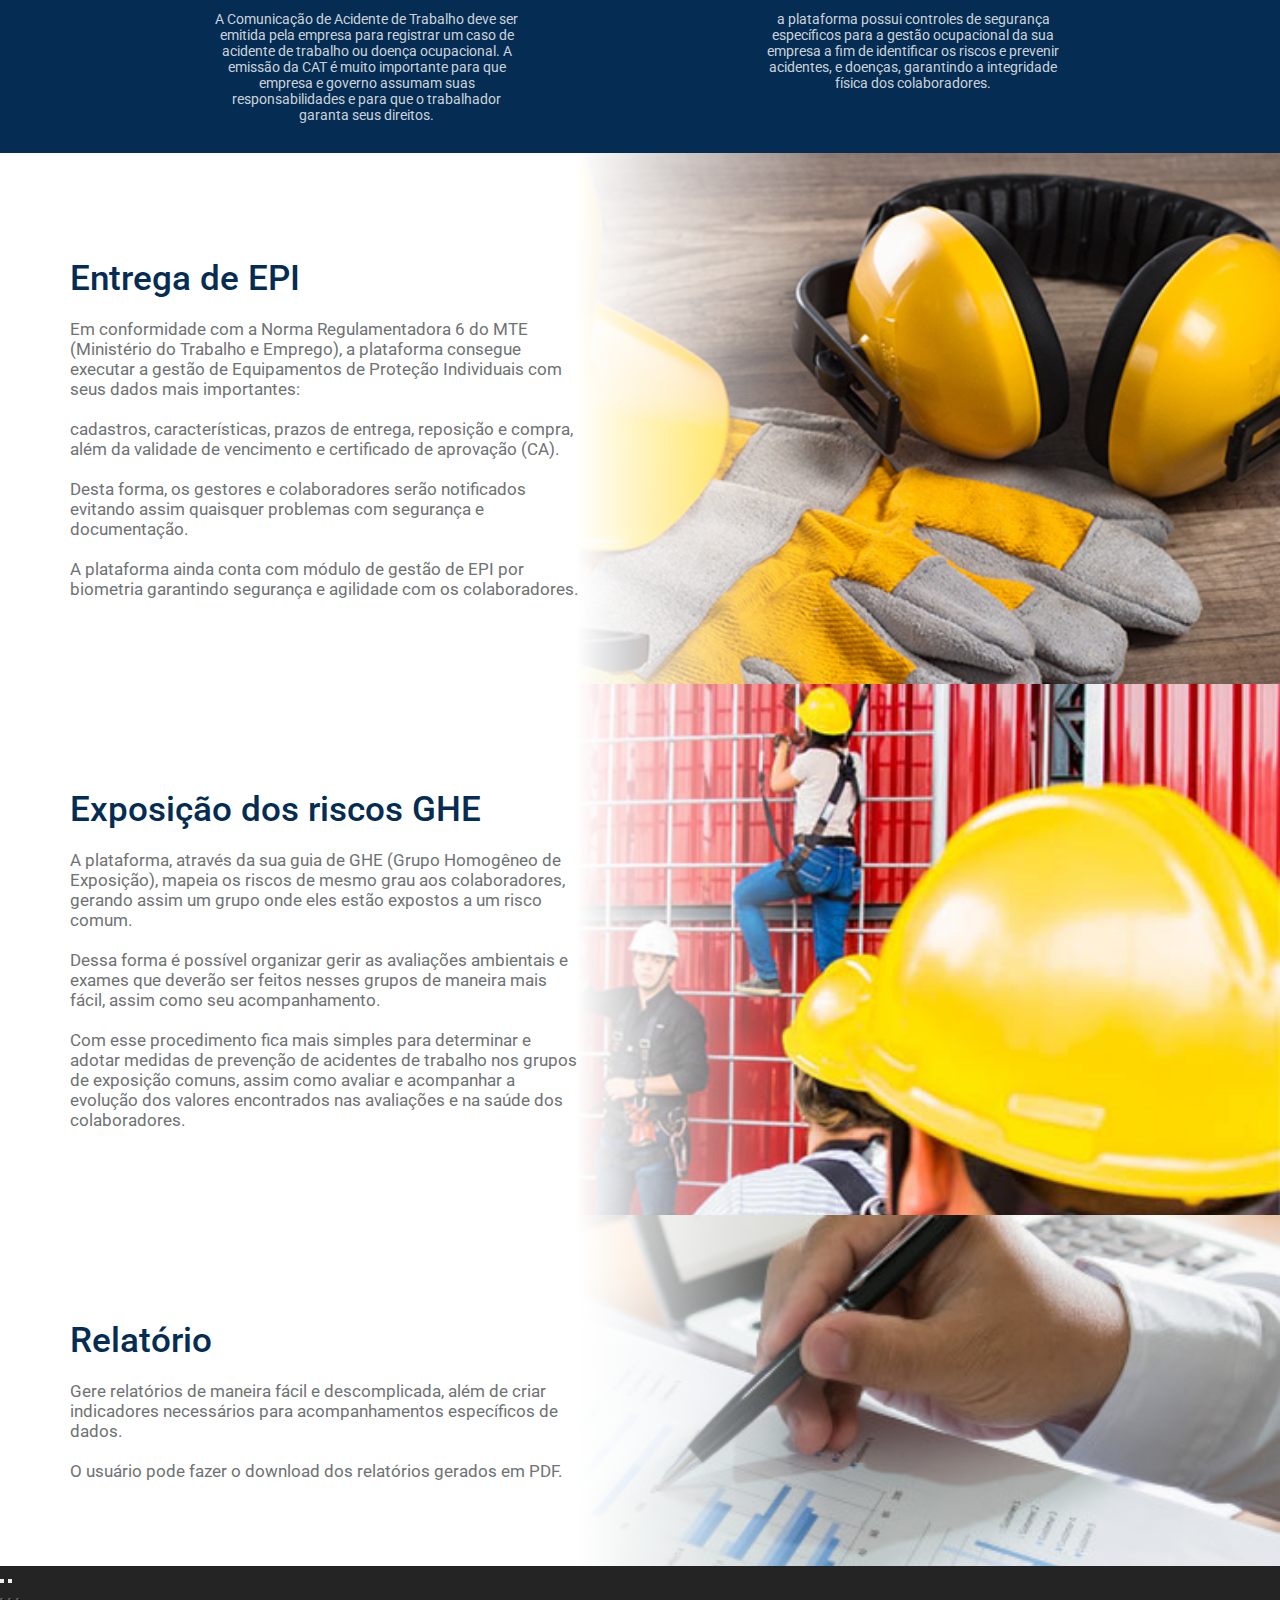
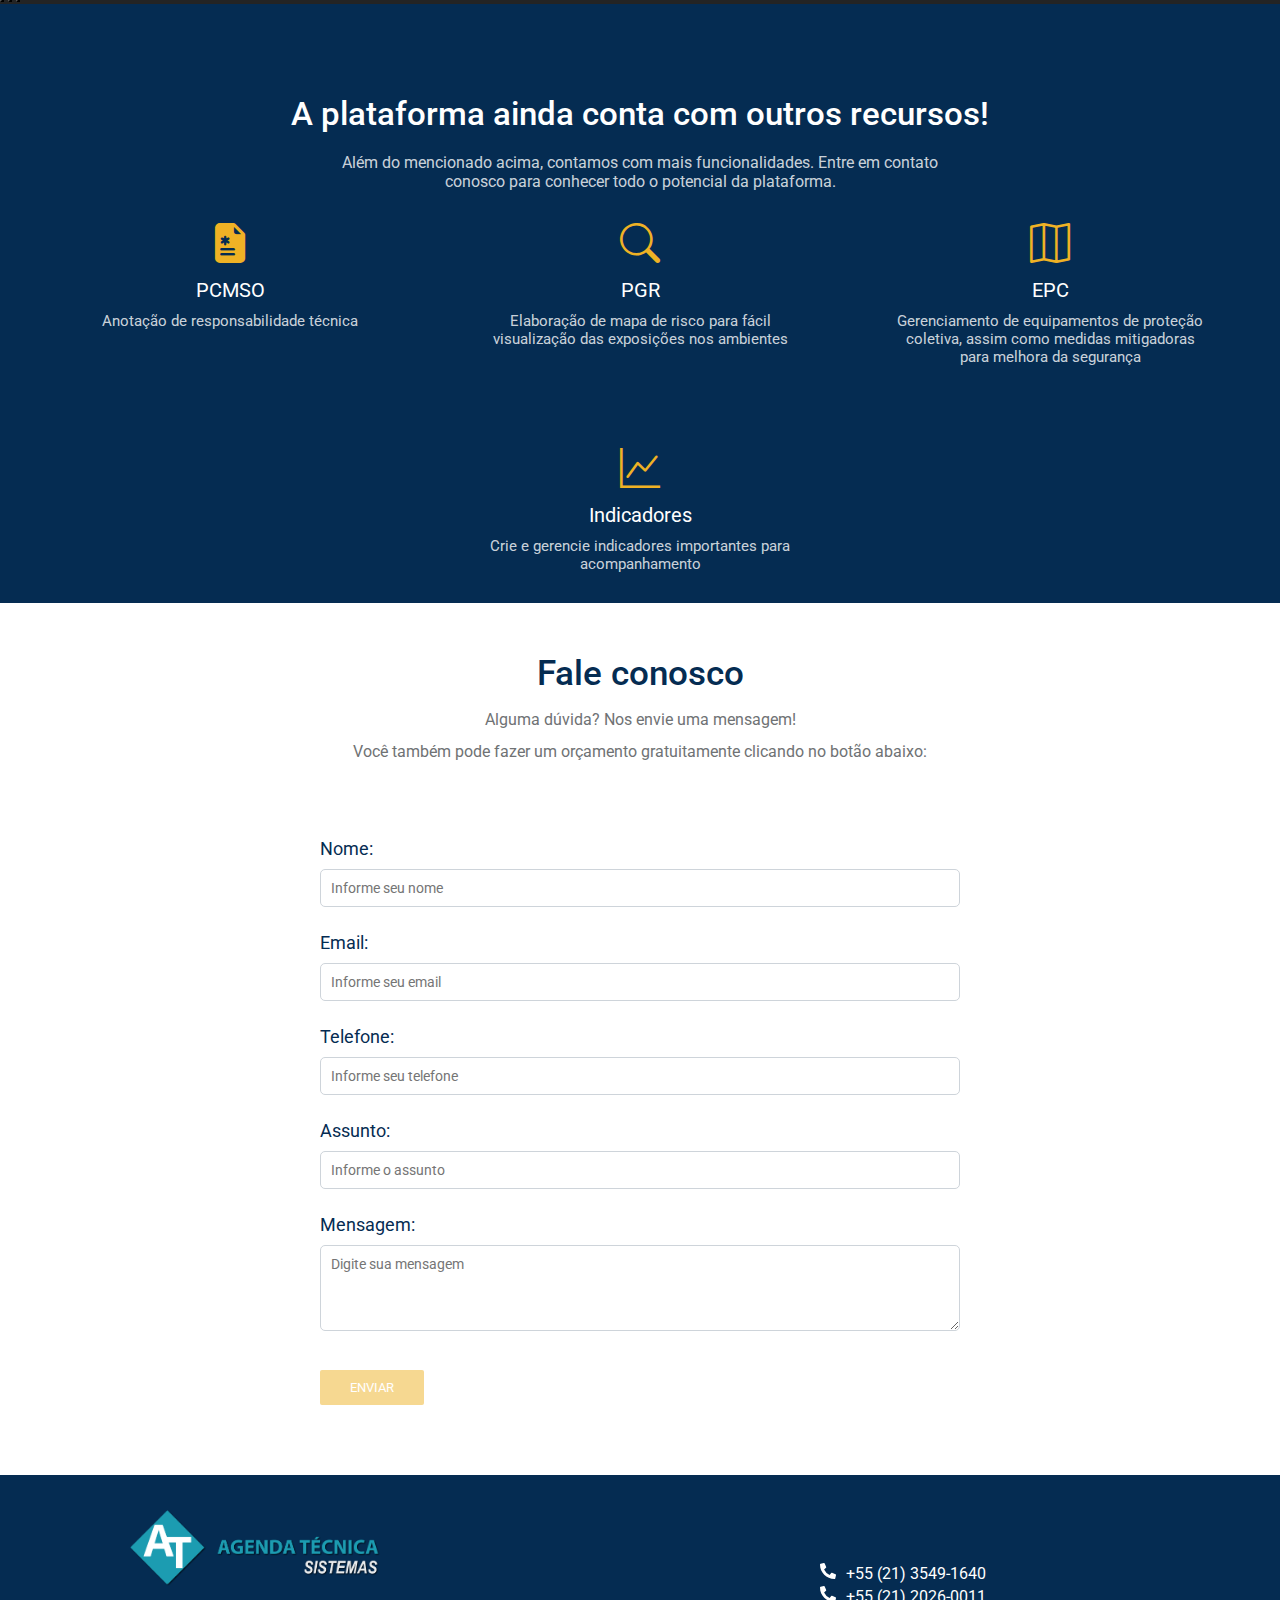
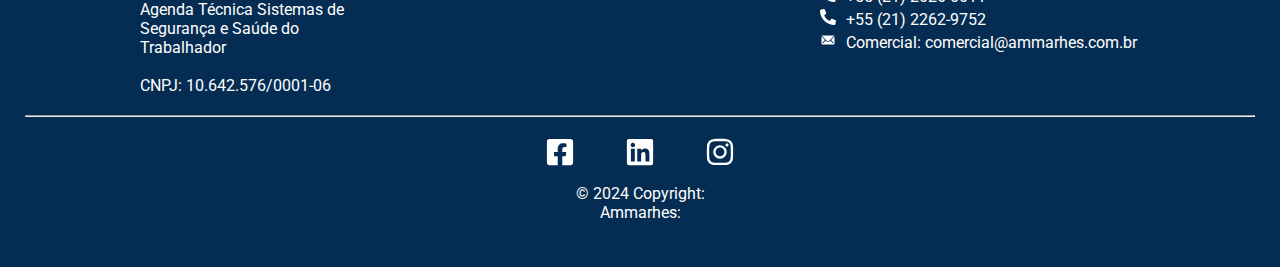
==== commit ff32111d: "Add files via upload" ====
--- a/index.html
+++ b/index.html
@@ -5,8 +5,8 @@
     <meta charset="UTF-8">
     <meta name="viewport" content="width=device-width, initial-scale=1.0">
     <title>Agenda Tecnica</title>
-
-    <!-- Fonts -->
+    <link rel="icon" href="./Assets/Logo/logo.ico">
+
     <link rel="preconnect" href="https://fonts.googleapis.com">
     <link rel="preconnect" href="https://fonts.gstatic.com" crossorigin>
     <link href="https://fonts.googleapis.com/css2?family=Roboto:wght@400;500&display=swap" rel="stylesheet">
@@ -23,9 +23,6 @@
     <link rel="preload" href="./Assets/Banners/img3.jpg" as="image" />
     <link rel="preload" href="./Assets/Banners/img2.jpg" as="image" />
 
-    <!--  -->
-
-
     <!-- Whastapp Button -->
     <link rel="stylesheet"
         href="https://cdn.positus.global/production/resources/robbu/whatsapp-button/whatsapp-button.css">
@@ -55,7 +52,7 @@
 <body>
     <header>
         <nav class="navContainer">
-            <div class="navLogoDiv"> <a href="/"><img class="navLogo" src="./Assets/Logo/logo.png"
+            <div class="navLogoDiv"> <a href="/"><img class="navLogo" src="./Assets/Logo/LogoAgenda.png"
                         alt="Logo Agenda Tecnica"></a>
             </div>
             <!-- Menu Mobile -->
@@ -111,11 +108,9 @@
                         integraliza os documentos.
                     </p>
                     <div class="homeImageTextLinks">
-                        <!--                         <a href="#" id="homeImageTextButtonResource">Recursos<i class="bi bi-chevron-right"></i></a>
- --> <a href="/formsOrcamento/forms.html" id="homeImageTextButtonBudget">Fazer orçamento <i
-                                class="bi bi-chevron-right"></i></a>
-                        <!--                         <a href="#" id="homeImageTextButtonBuy"> Comprar <i class="bi bi-chevron-right"></i></a>
- -->
+                        <a href="/formsOrcamento/forms.html" id="homeImageTextButtonBudget">Fazer orçamento <i
+                                class="bi bi-chevron-right"></i>
+                        </a>
                     </div>
                 </div>
                 <div class="homeImageForms">
@@ -147,11 +142,8 @@
                 </div>
             </div>
             <div class="aboutUsButtons">
-                <!--                 <a href="#" id="aboutUsButtonLearnMore">Saiba Mais <i class="bi bi-chevron-right"></i></a>
- --> <a href="https://ammarhes.com.br/" target="_blank" id="aboutUsButtonAmmarhes">Conheça A Ammarhes <i
+                <a href="https://ammarhes.com.br/" target="_blank" id="aboutUsButtonAmmarhes">Conheça A Ammarhes <i
                         class="bi bi-chevron-right"></i></a>
-                <!--                 <a href="#" id="aboutUsButtonQuestions"> Alguma dúvida?</a>
- -->
             </div>
         </section>
 
@@ -288,7 +280,7 @@
 
     <footer>
         <div class="footer-container">
-            <div class="footer-content"><img src="./Assets/Logo/logo.png" alt="Logo Agenda Tecnica">
+            <div class="footer-content"><img src="./Assets/Logo/LogoAgenda.png" alt="Logo Agenda Tecnica">
                 <p>Agenda Técnica Sistemas de Segurança e Saúde do Trabalhador
                     <br><br>CNPJ: 10.642.576/0001-06
                 </p>
@@ -326,15 +318,15 @@
         </div>
         <hr>
         <div class="bottom-footer">
-            <div class="socialMedias"><a href="https://www.facebook.com/Ammarhesconsultoria/"
-                    aria-label="https://www.facebook.com/Ammarhesconsultoria/" target="_blank"><svg
-                        stroke="currentColor" fill="currentColor" stroke-width="0" viewBox="0 0 448 512" height="1em"
-                        width="1em" xmlns="http://www.w3.org/2000/svg">
+            <div class="socialMedias"><a href="https://www.facebook.com/AgendatecnicaSST"
+                    aria-label="https://www.facebook.com/AgendatecnicaSST" target="_blank"><svg stroke="currentColor"
+                        fill="currentColor" stroke-width="0" viewBox="0 0 448 512" height="1em" width="1em"
+                        xmlns="http://www.w3.org/2000/svg">
                         <path
                             d="M400 32H48A48 48 0 0 0 0 80v352a48 48 0 0 0 48 48h137.25V327.69h-63V256h63v-54.64c0-62.15 37-96.48 93.67-96.48 27.14 0 55.52 4.84 55.52 4.84v61h-31.27c-30.81 0-40.42 19.12-40.42 38.73V256h68.78l-11 71.69h-57.78V480H400a48 48 0 0 0 48-48V80a48 48 0 0 0-48-48z">
                         </path>
-                    </svg></a><a href="https://www.linkedin.com/in/ammarhesconsultoria/"
-                    aria-label="https://www.linkedin.com/in/ammarhesconsultoria/" target="_blank"><svg
+                    </svg></a><a href="https://www.linkedin.com/company/ammarhes-consultoria/"
+                    aria-label="https://www.linkedin.com/company/ammarhes-consultoria/" target="_blank"><svg
                         stroke="currentColor" fill="currentColor" stroke-width="0" viewBox="0 0 448 512" height="1em"
                         width="1em" xmlns="http://www.w3.org/2000/svg">
                         <path
--- a/styles.css
+++ b/styles.css
@@ -74,8 +74,14 @@
 }
 
 #navContactButton {
-    border: solid 2px #efb225;
+    background: #efb225;
     border-radius: 5px;
+    color: #052c52;
+}
+
+#navContactButton:hover {
+    background-color: #052c52;
+    color: #efb225;
 }
 
 .hideOnMobile, .navDropBtn {
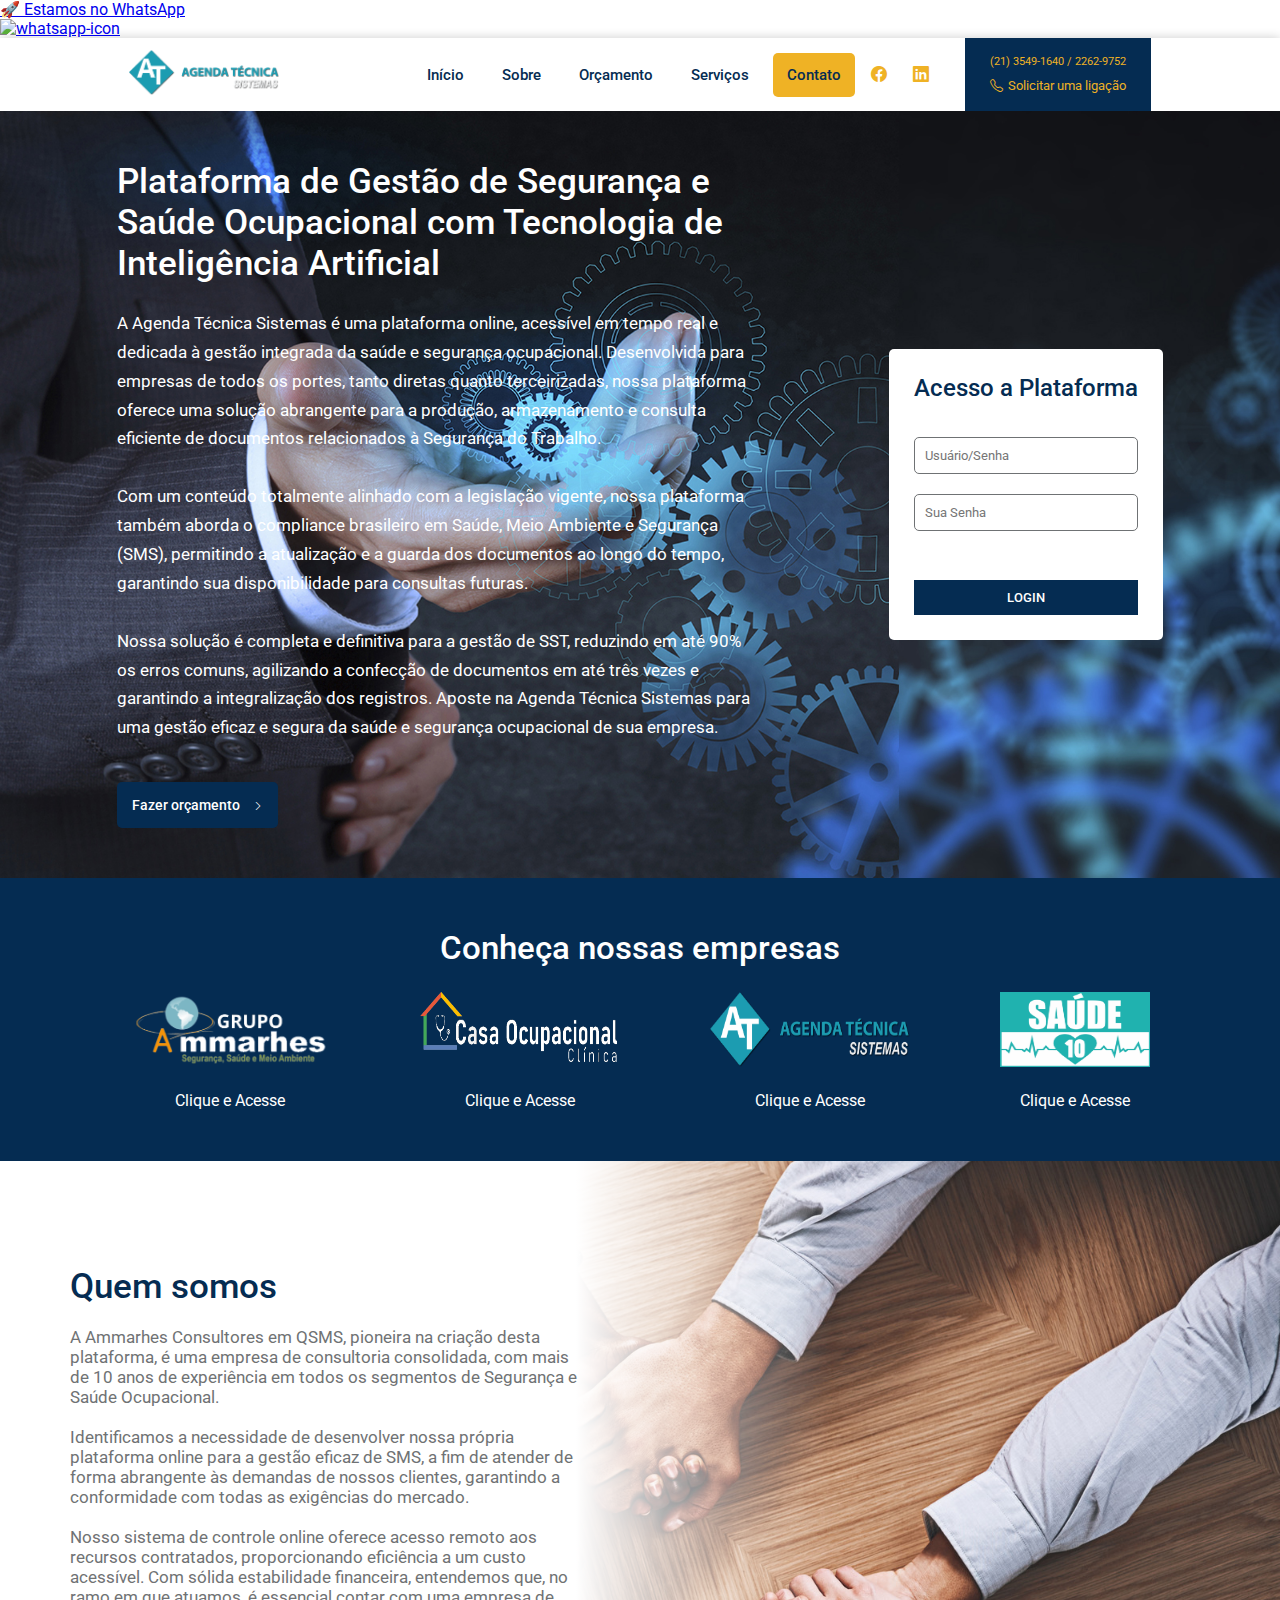
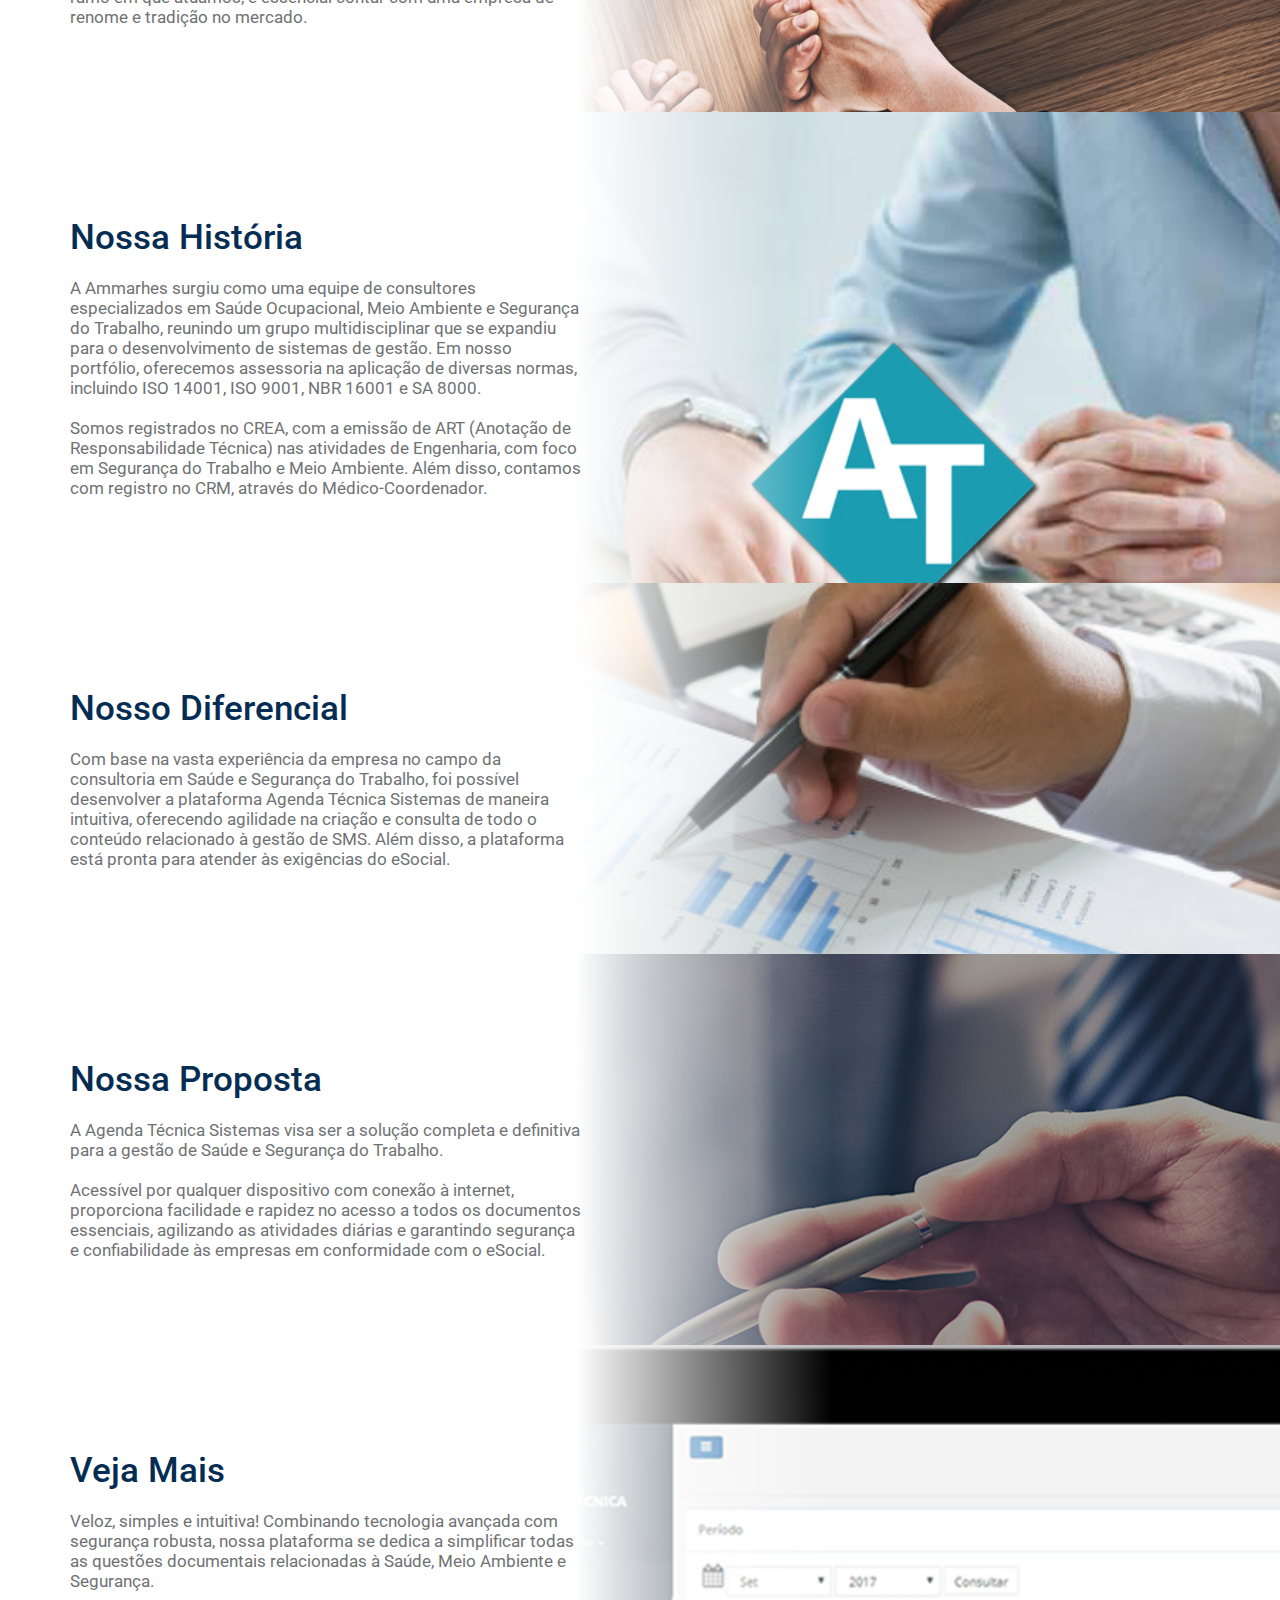
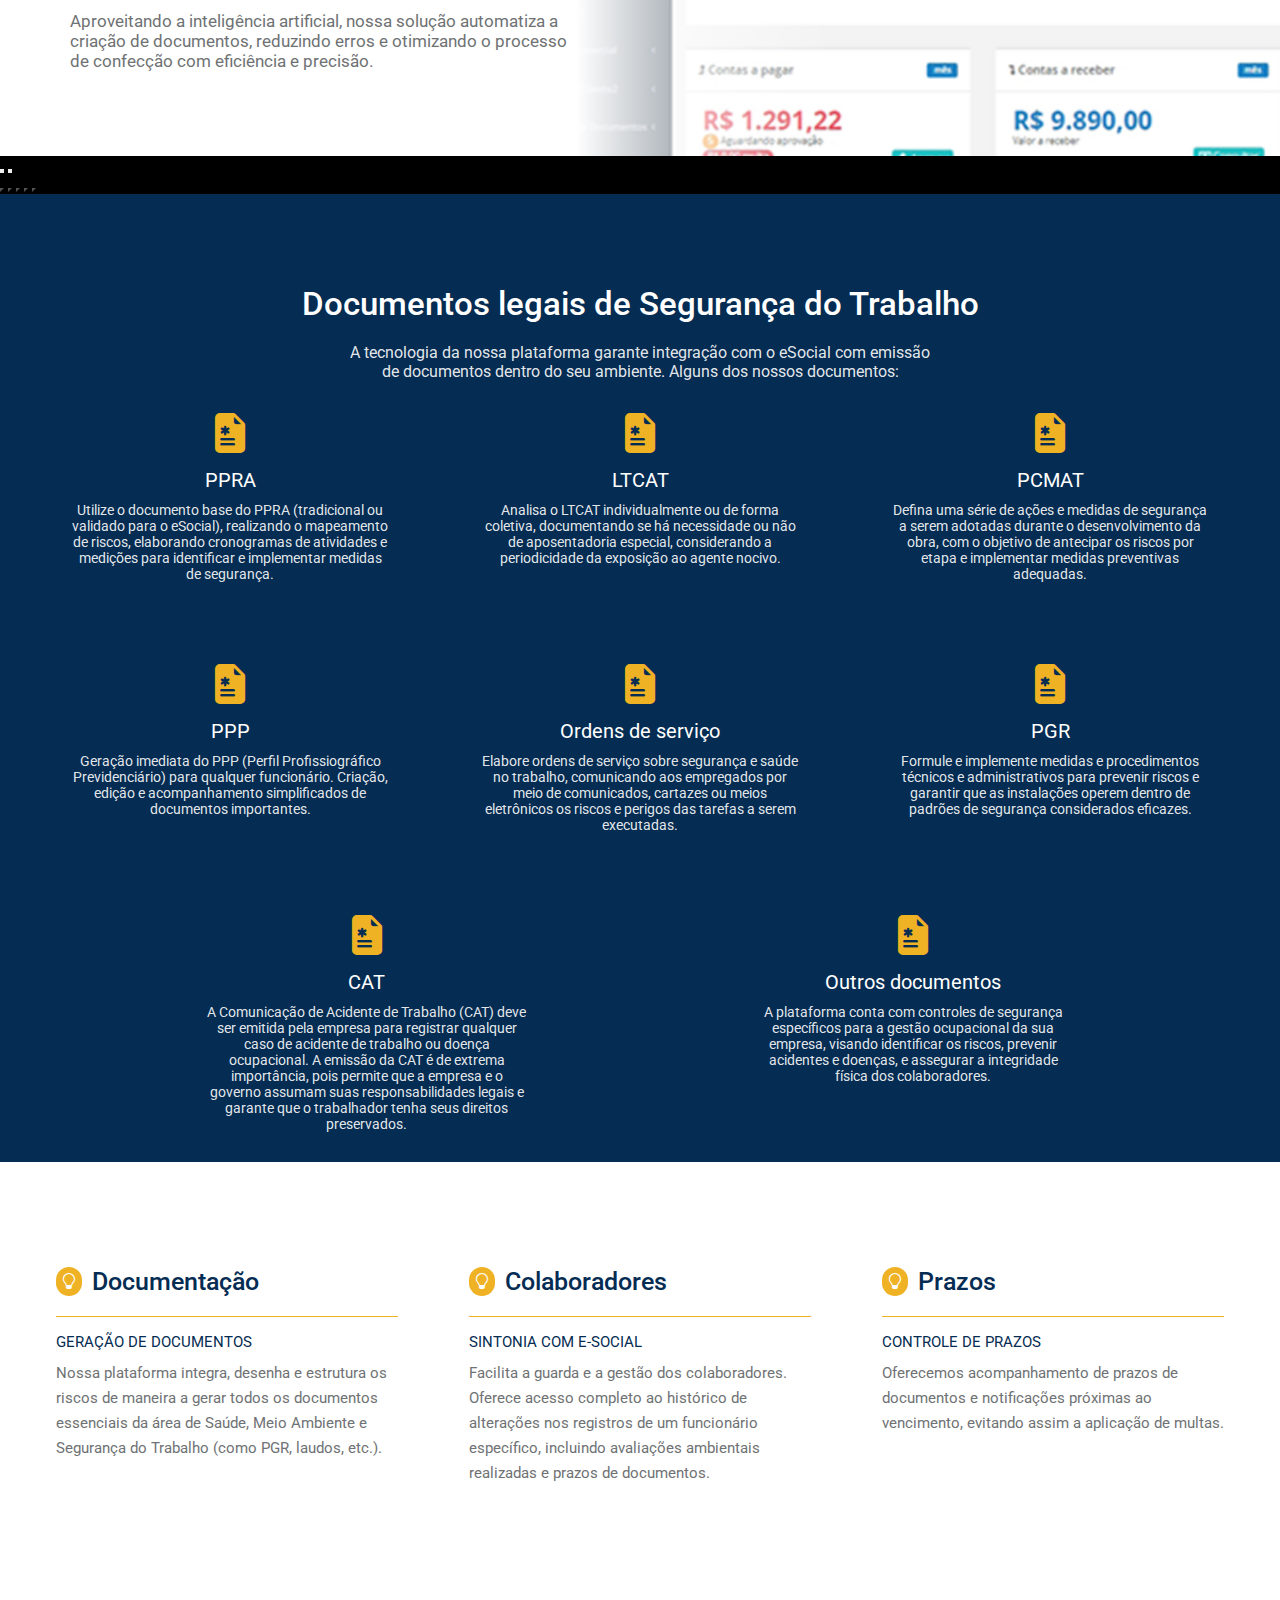
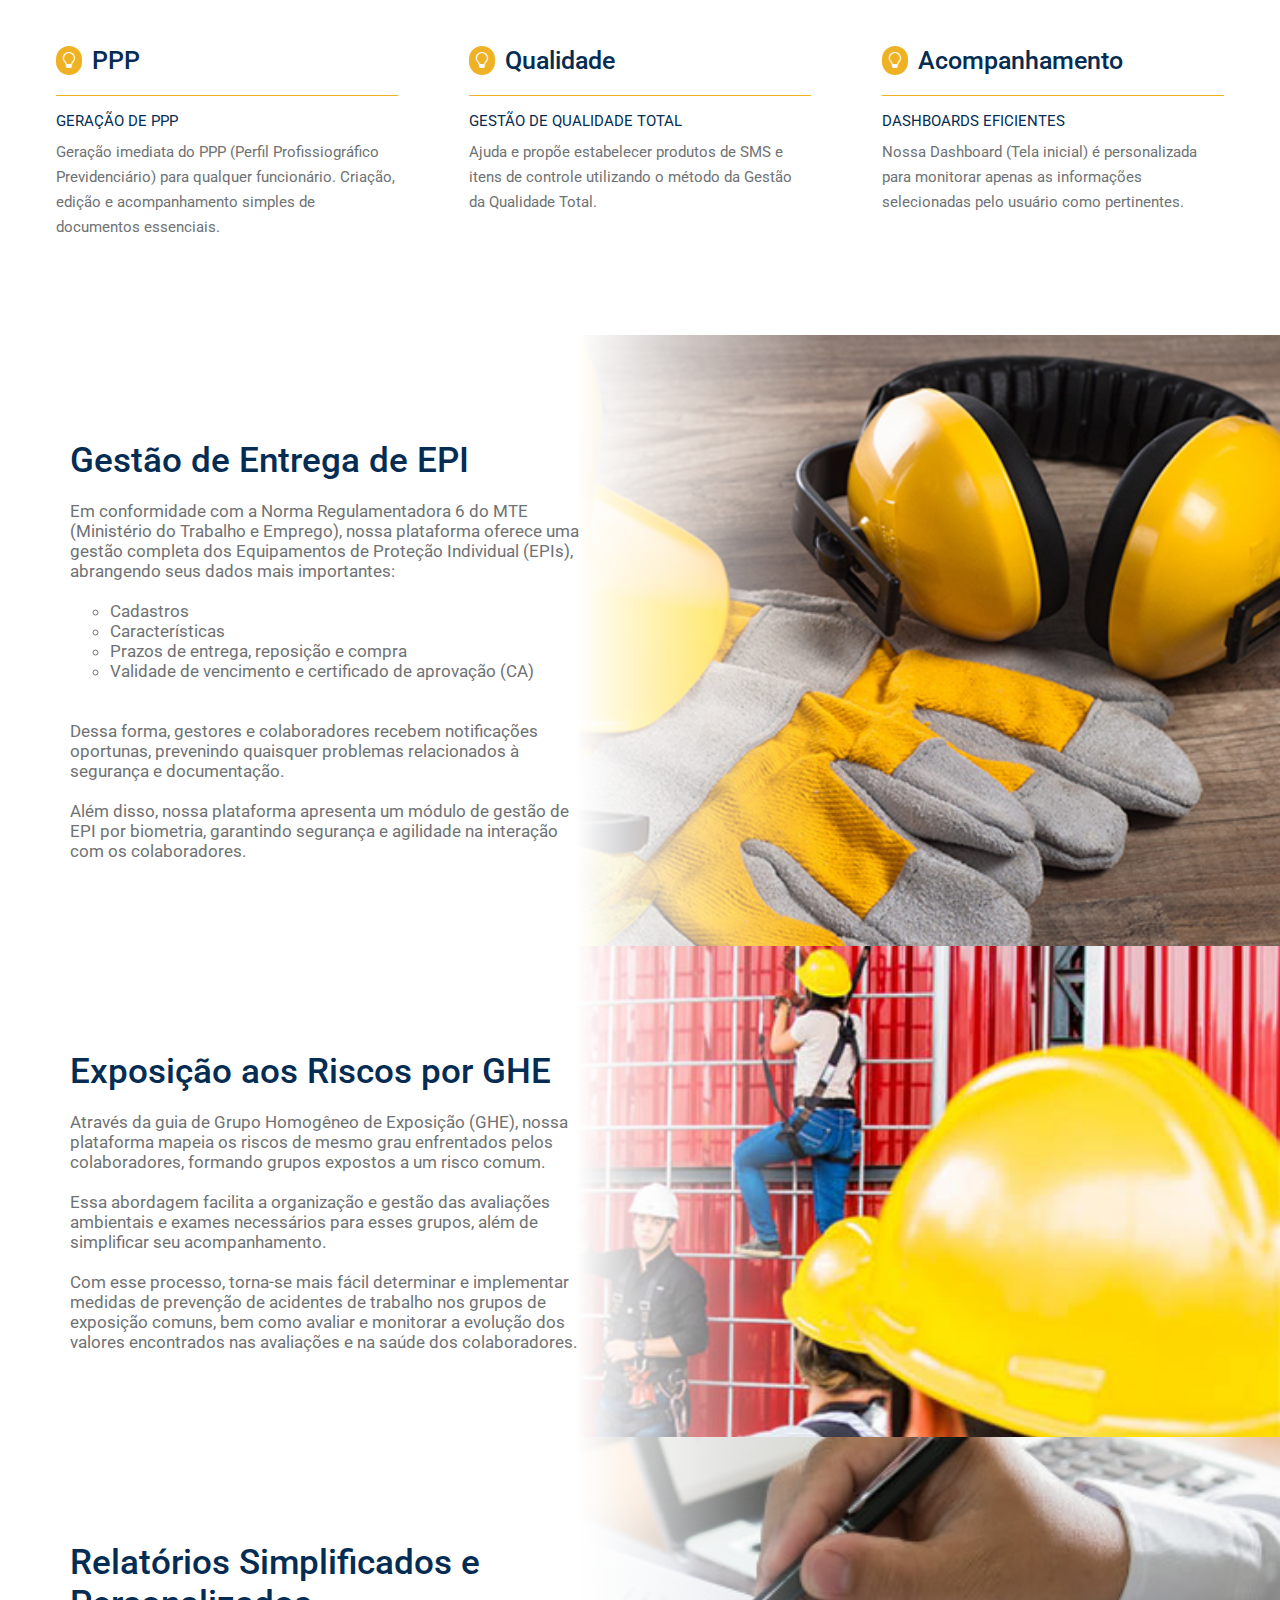
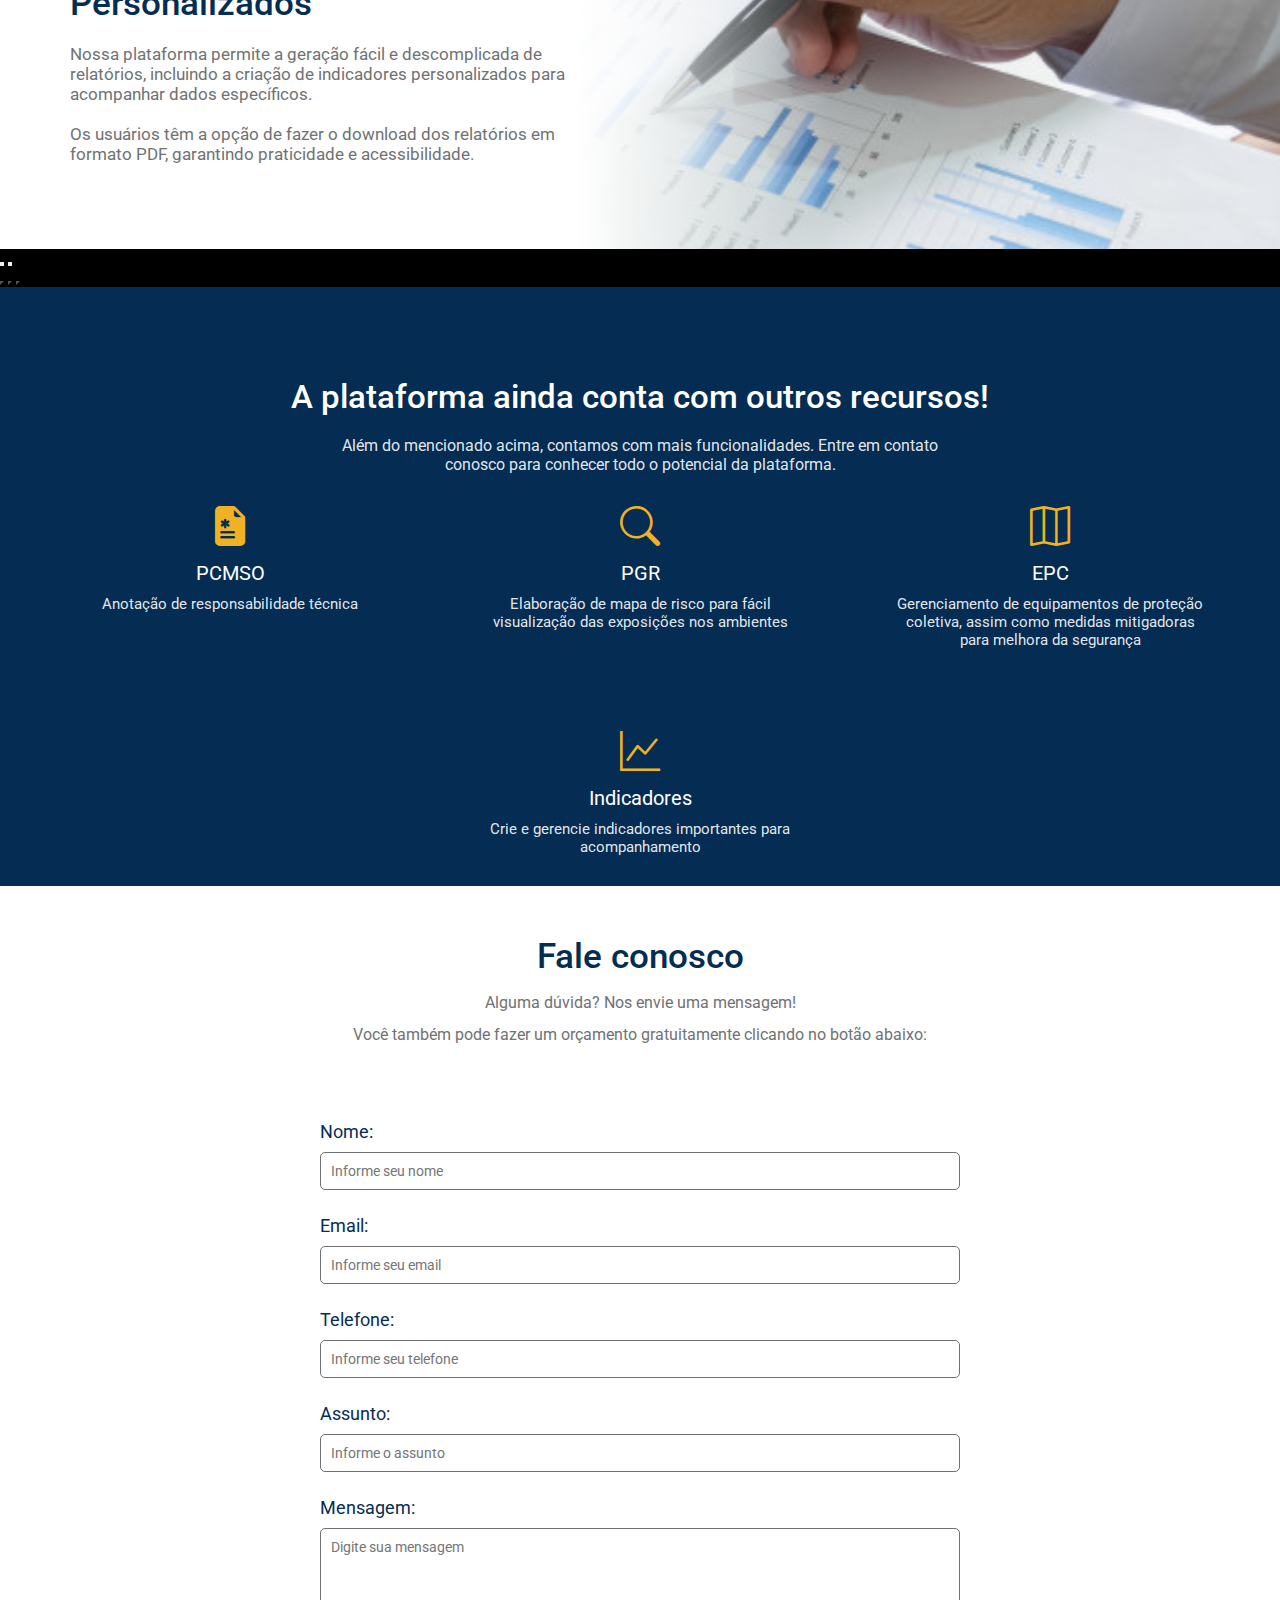
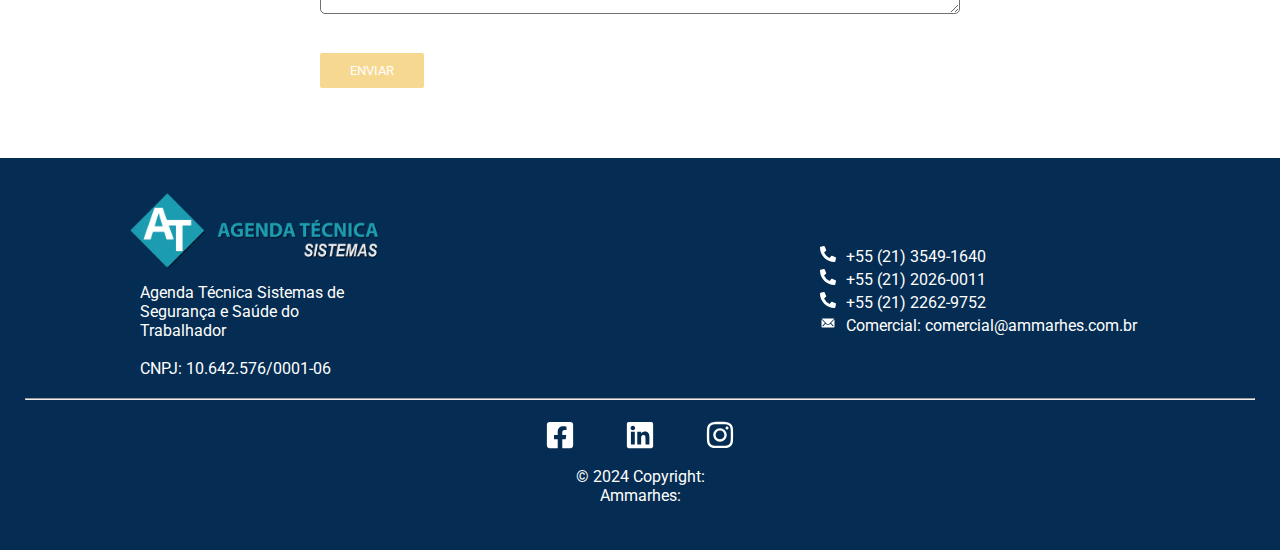
==== commit f28040f4: "Add files via upload" ====
--- a/index.html
+++ b/index.html
@@ -4,26 +4,26 @@
 <head>
     <meta charset="UTF-8">
     <meta name="viewport" content="width=device-width, initial-scale=1.0">
-    <title>Agenda Tecnica</title>
-    <link rel="icon" href="./Assets/Logo/logo.ico">
-
+    <title>Agenda Técnica</title>
+
+    <!-- FAVICON -->
+    <link rel="shortcut icon" href="Assets/Logo/logo.ico" type="image/x-icon">
+
+    <!-- GOOGLE FONTS -->
     <link rel="preconnect" href="https://fonts.googleapis.com">
     <link rel="preconnect" href="https://fonts.gstatic.com" crossorigin>
     <link href="https://fonts.googleapis.com/css2?family=Roboto:wght@400;500&display=swap" rel="stylesheet">
 
-    <!-- BANNER -->
-    <link rel="preload" href="./Assets/Banners/BannerImageHome.jpg" as="image" />
-    <link rel="preload" href="./Assets/Banners/img10.jpg" as="image" />
-    <link rel="preload" href="./Assets/Banners/img9.jpg" as="image" />
-    <link rel="preload" href="./Assets/Banners/img8.jpg" as="image" />
-    <link rel="preload" href="./Assets/Banners/img7.jpg" as="image" />
-    <link rel="preload" href="./Assets/Banners/img6.jpg" as="image" />
-    <link rel="preload" href="./Assets/Banners/img5.jpg" as="image" />
-    <link rel="preload" href="./Assets/Banners/img4.jpg" as="image" />
-    <link rel="preload" href="./Assets/Banners/img3.jpg" as="image" />
-    <link rel="preload" href="./Assets/Banners/img2.jpg" as="image" />
-
-    <!-- Whastapp Button -->
+    <!-- GOOGLE RECAPTCHA -->
+    <script src="https://www.google.com/recaptcha/api.js" async defer></script>
+
+    <!-- ICONS BST -->
+    <link rel="stylesheet" href="https://cdn.jsdelivr.net/npm/bootstrap-icons@1.11.3/font/bootstrap-icons.min.css">
+
+    <!-- CSS -->
+    <link rel="stylesheet" href="styles.css">
+
+    <!-- WPP BUTTON -->
     <link rel="stylesheet"
         href="https://cdn.positus.global/production/resources/robbu/whatsapp-button/whatsapp-button.css">
     <a id="robbu-whatsapp-button" class="left" target="_blank" href="https://api.whatsapp.com/send?phone=5521980870029">
@@ -32,167 +32,132 @@
             src="https://cdn.positus.global/production/resources/robbu/whatsapp-button/whatsapp-icon.svg">
     </a>
 
-    <!-- CSS -->
-    <link rel="stylesheet" href="styles.css">
-
-    <!-- ICONS -->
-    <link rel="stylesheet" href="https://cdn.jsdelivr.net/npm/bootstrap-icons@1.11.3/font/bootstrap-icons.min.css">
-
-    <!-- slider -->
-    <script src="https://cdn.jsdelivr.net/npm/swiffy-slider@1.6.0/dist/js/swiffy-slider.min.js" crossorigin="anonymous"
-        defer></script>
-    <link href="https://cdn.jsdelivr.net/npm/swiffy-slider@1.6.0/dist/css/swiffy-slider.min.css" rel="stylesheet"
-        crossorigin="anonymous">
-
-    <script src="https://www.google.com/recaptcha/api.js" async defer></script>
-
+    <!-- BANNER -->
+    <link rel="preload" href="./Assets/Banners/BannerImageHome.jpg" as="image" />
+    <link rel="preload" href="./Assets/Banners/img2.jpg" as="image" />
+    <link rel="preload" href="./Assets/Banners/img5.jpg" as="image" />
+    <link rel="preload" href="./Assets/Banners/img6.jpg" as="image" />
+    <link rel="preload" href="./Assets/Banners/img7.jpg" as="image" />
+    <link rel="preload" href="./Assets/Banners/img8.jpg" as="image" />
+    <link rel="preload" href="./Assets/Banners/img9.jpg" as="image" />
+    <link rel="preload" href="./Assets/Banners/img10.jpg" as="image" />
+    <link rel="preload" href="./Assets/Banners/img11.jpg" as="image" />
+
+    <!-- LOGOS -->
+    <link rel="preload" href="./Assets/Logo/LogoAgenda.png" as="image" />
+    <link rel="preload" href="./Assets/Logo/LogoAmmarhesWrite.png" as="image" />
+    <link rel="preload" href="./Assets/Logo/LogoCasa.png" as="image" />
+    <link rel="preload" href="./Assets/Logo/LogoSaude10.png" as="image" />
 </head>
-
 
 <body>
     <header>
         <nav class="navContainer">
-            <div class="navLogoDiv"> <a href="/"><img class="navLogo" src="./Assets/Logo/LogoAgenda.png"
-                        alt="Logo Agenda Tecnica"></a>
-            </div>
-            <!-- Menu Mobile -->
+            <div class="navLogoDiv">
+                <a href="/">
+                    <img id="teste" src="./Assets//Logo/LogoAgenda.png" alt="Logo Agenda Técnica" class="navLogo">
+                </a>
+            </div>
+            <!-- MENU MOBILE -->
             <ul class="navItensContainerMobile">
-                <li onclick=hideSidebar()><a href="#"><img src="../Assets/IMGS/closeIconHamburguerMenu.svg"
-                            alt="Icon Hamburguer Menu"></a></li>
-                <li><a class="hideOnMobile" href="/">Início</a></li>
-                <li><a class="hideOnMobile" href="#aboutUs">Sobre</a></li>
-                <li><a class="hideOnMobile" href="formsOrcamento/forms.html">Orçamento</a></li>
-                <li><a class="hideOnMobile" href="#gridDocs">Serviços</a></li>
-                <li><a class="hideOnMobile" href="#formsContato" id="navContactButton">Contato</a></li>
+                <li onclick=hideSidebar()>
+                    <a href="#">
+                        <img src="./Assets/IMGS/closeIconHamburguerMenu.svg" alt="Icon Hamburguer Menu">
+                    </a>
+                </li>
+                <li>
+                    <a class="showOnMobile" href="/">Início</a>
+                </li>
+                <li>
+                    <a class="showOnMobile" href="#aboutUsSection">Sobre</a>
+                </li>
+                <li>
+                    <a class="showOnMobile" href="formsOrcamento/forms.html">Orçamento</a>
+                </li>
+                <li>
+                    <a class="showOnMobile" href="#gridDocsSection"> Serviços</a>
+                </li>
+                <li>
+                    <a class="showOnMobile" href="#formsContato" id="navContactButtonMobile">Contato</a>
+                </li>
             </ul>
-            <!-- Menu Desktop -->
+
+            <!-- MENU DESKTOP -->
             <ul class="navItensContainerDesktop">
-                <li><a class="hideOnMobile" href="/">Início</a></li>
-                <li><a class="hideOnMobile" href="#aboutUs">Sobre</a></li>
-                <li><a class="hideOnMobile" href="formsOrcamento/forms.html">Orçamento</a></li>
-                <li><a class="hideOnMobile" href="#gridDocs">Serviços</a></li>
-                <li><a class="hideOnMobile" href="#formsContato" id="navContactButton">Contato</a></li>
+                <li>
+                    <a href="/" class="hideOnMobile">Início</a>
+                </li>
+                <li>
+                    <a href="#aboutUsSection" class="hideOnMobile">Sobre</a>
+                </li>
+                <li>
+                    <a href="formsOrcamento/forms.html" class="hideOnMobile">Orçamento</a>
+                </li>
+                <li>
+                    <a href="#gridDcosSection" class="hideOnMobile">Serviços</a>
+                </li>
+                <li>
+                    <a href="#formsContato" class="hideOnMobile" id="navContactButton">Contato</a>
+                </li>
                 <div class="socialMidiasContainer">
                     <a class="socialMidiaIcon" href="https://www.facebook.com/Agenda-T%C3%A9cnica-100669640753272/"
                         target="_blank"><i class="bi bi-facebook"></i></a>
+                    </a>
                     <a class="socialMidiaIcon" href="https://www.linkedin.com/company/ammarhes-consultoria/"
-                        target="_blank"><i class="bi bi-linkedin"></i>
+                        target="_blank">
+                        <i class="bi bi-linkedin"></i>
                     </a>
                 </div>
                 <div class="callNavContainer">
-                    <span class="callNavNumbers">(21) 3549-1640 / 2262-9752 /
-                        2026-0011</span>
-                    <span class="callNavText"><i class="bi bi-telephone-fill"></i> Solicitar uma
-                        ligação</span>
+                    <span class="callNavNumbers">
+                        (21) 3549-1640 / 2262-9752
+                    </span>
+                    <span class="callNavText">
+                        <i class="bi bi-telephone fill"></i>Solicitar uma ligação
+                    </span>
                 </div>
-                <li class="menuCloseButtonMobile" onclick=showSidebar()><a href="#"><img
-                            src="../Assets/IMGS/IconHamburguerMenu.svg" alt="Icon Hamburguer Menu"></a></li>
+                <li onclick=showSidebar() class="menuCloseButtonMobile">
+                    <a href="#">
+                        <img src="./Assets/IMGS/IconHamburguerMenu.svg" alt="Icon Hamburguer Menu">
+                    </a>
+                </li>
             </ul>
         </nav>
     </header>
     <main>
         <!-- BANNER HOME -->
         <section class="homeImage">
-            <div class="homeImageContainer">
-                <div class="homeImageText">
-                    <h1>Plataforma de gestão de segurança e saúde ocupacional baseada em tecnologia de inteligência
-                        artificial
-                    </h1>
-                    <p>A Agenda Técnica Sistemas é uma plataforma online, on time e full time para gestão ocupacional
-                        integrada, criada para produção, armazenamento e consulta eficiente de documentos da área de
-                        Segurança do Trabalho, de grandes e pequenas empresas, diretas ou terceirizadas. A plataforma
-                        possui conteúdo totalmente integrado a legislação além de contemplar o compliance brasileiro de
-                        SMS, permitindo alterações de documentos ao longo do tempo assim como a guarda dos mesmos como
-                        memorial para consultas futuras. A solução completa e definitiva para a gestão de SST! Pois
-                        reduz 90% dos erros habituais, tornando a confecção dos trabalhos 3 vezes mais rápida e
-                        integraliza os documentos.
-                    </p>
-                    <div class="homeImageTextLinks">
-                        <a href="/formsOrcamento/forms.html" id="homeImageTextButtonBudget">Fazer orçamento <i
-                                class="bi bi-chevron-right"></i>
-                        </a>
-                    </div>
+            <div class="homeImageContainer" id="homeImageContainerID"></div>
+        </section>
+
+        <!-- SECTION COMPANIES -->
+        <section class="companies">
+            <div class="companiesDiv">
+                <h3>Conheça nossas empresas</h3>
+                <div class="companiesLogosDiv" id="companiesLogosDiv"></div>
+            </div>
+        </section>  
+
+        <!-- SECTION ABOUT -->
+        <section class="sectionAboutBanner" id="aboutUsSection">
+            <div class="swiffy-slider" id="bannerSlideAbout">
+                <ul class="slider-container" id="sliderAbout">
+                </ul>
+                <button type="button" class="slider-nav"></button>
+                <button type="button" class="slider-nav slider-nav-next"></button>
+
+                <div class="slider-indicators">
+                    <button class="active"></button>
+                    <button></button>
+                    <button></button>
+                    <button></button>
+                    <button></button>
                 </div>
-                <div class="homeImageForms">
-                    <form class="formHomeImage" action="">
-                        <h2>Acesso a plataforma</h2>
-                        <div class="formInputs">
-                            <input type="email" name="usuario" placeholder="Usuario/E-mail">
-                            <input type="password" name="senha" placeholder="Sua senha">
-                        </div><br>
-                        <div id="recaptchaContainer" class="g-recaptcha"
-                            data-sitekey="6Lct3LwpAAAAAD28yaJAJP2vclCnfUHG1Rk4RLve" data-callback="handleRecaptcha">
-                        </div>
-                        <button class="homeImageFormsSubmit" type="submit">Login</button>
-                    </form>
-                </div>
-            </div>
-        </section>
-
-        <!-- ABOUT  -->
-        <section class="aboutUs" id="aboutUs">
-            <div class="aboutUsTitle">
-                <span>um pouco sobre nós</span>
-                <h2>Criadores da plataforma Agenda Técnica Sistemas</h2>
-            </div>
-            <div class="aboutUsContainer">
-                <div class="aboutUsOptions" id="aboutUsOptions1">
-                </div>
-                <div class="aboutUsTabs" id="aboutUsTabs1">
-                </div>
-            </div>
-            <div class="aboutUsButtons">
-                <a href="https://ammarhes.com.br/" target="_blank" id="aboutUsButtonAmmarhes">Conheça A Ammarhes <i
-                        class="bi bi-chevron-right"></i></a>
-            </div>
-        </section>
-
-        <!-- empresas -->
-        <section class="empresas">
-            <div class="otherCompanies">
-                <h3 class="otherCompaniesH3">Conheça nossas empresas</h3>
-                <div class="otherCompaniesLogos">
-                    <div class="divLink">
-                        <a target="_blank" href="https://ammarhes.com.br/">
-                            <img class="otherCompaniesLogosImgs" src="./Assets/Logo/LogoAmmarhesWrite.png"
-                                alt="Logo Ammarhes">
-                        </a>
-                        <a target="_blank" href="https://ammarhes.com.br/" class="aButtons">Clique e Acesse</a>
-                    </div>
-                    <div class="divLink">
-                        <a target="_blank" href="https://casaocupacional.com.br/">
-                            <img class="otherCompaniesLogosImgs" src="./Assets/Logo/LogoCasa.png"
-                                alt="Logo Casa Ocupacional">
-                        </a>
-                        <a target="_blank" href="https://casaocupacional.com.br/" class="aButtons">Clique e Acesse</a>
-                    </div>
-                    <div class="divLink">
-                        <a target="_blank" href="https://www.agendatecnica.com.br/">
-                            <img class="otherCompaniesLogosImgs" src="./Assets/Logo/LogoAgenda.png"
-                                alt="Logo Agenda Técnica">
-                        </a>
-                        <a target="_blank" href="https://www.agendatecnica.com.br/" class="aButtons">Clique e
-                            Acesse</a>
-                    </div>
-                    <div class="divLink">
-                        <a target="_blank" href="https://saude10clinica.com.br/">
-                            <img class="otherCompaniesLogosImgs" src="./Assets/Logo/LogoSaude10.png" alt="Logo Saúde 10"
-                                id="saude10">
-                        </a>
-                        <a target="_blank" href="https://saude10clinica.com.br/" class="aButtons">Clique e Acesse</a>
-                    </div>
-                </div>
-            </div>
-        </section>
-
-        <!-- GRID RECURSOS  -->
-        <section class="gridRecursos">
-            <div id="gridRecursosContainer">
-            </div>
-        </section>
-
-        <!-- GRID DOCUMENTOS -->
-        <section class="gridDocumentos" id="gridDocs">
+            </div>
+        </section>
+
+        <!-- SECTION DOCS -->
+        <section class="gridDocumentos" id="gridDcosSection">
             <h3 class="gridDocumentosh3">Documentos legais de Segurança do Trabalho</h3>
             <p class="gridDocumentosp">A tecnologia da nossa plataforma garante integração com o eSocial com emissão de
                 documentos dentro do
@@ -201,9 +166,15 @@
             </div>
         </section>
 
-        <!-- SECTION BANNER -->
-        <section class="banner">
-            <div class="swiffy-slider" id="listImg">
+        <!-- SECTION RECURSOS -->
+        <section class="gridRecursos">
+            <div id="gridRecursosContainer">
+            </div>
+        </section>
+
+        <!-- SECTION SLIDER2 -->
+        <section class="sectionBanner" id="Section">
+            <div class="swiffy-slider" id="bannerSlide">
                 <ul class="slider-container" id="slider">
                 </ul>
                 <button type="button" class="slider-nav"></button>
@@ -213,11 +184,12 @@
                     <button class="active"></button>
                     <button></button>
                     <button></button>
+                  
                 </div>
             </div>
         </section>
-
-        <!-- PLATAFORM -->
+        
+        <!-- SECTION PLATAFORMA -->
         <section class="gridsPlataforma">
             <h3 class="gridsPlataformah3">A plataforma ainda conta com outros recursos!
             </h3>
@@ -228,7 +200,7 @@
             </div>
         </section>
 
-        <!-- FORM -->
+        <!-- SECTION FORMS -->
         <section id="formsContato">
             <div class="formText">
                 <h2 class="formTextTilte">Fale conosco</h2>
@@ -277,7 +249,6 @@
             </div>
         </section>
     </main>
-
     <footer>
         <div class="footer-container">
             <div class="footer-content"><img src="./Assets/Logo/LogoAgenda.png" alt="Logo Agenda Tecnica">
@@ -343,11 +314,16 @@
         </div>
     </footer>
     <a href="#" id="topBtn" class="top"></a>
-
 </body>
 
-<script src="./scripts/home.js"></script>
-
+<!-- JS -->
+<script src="home.js"></script>
+
+<!-- SLIDER JS -->
+<script src="https://cdn.jsdelivr.net/npm/swiffy-slider@1.6.0/dist/js/swiffy-slider.min.js" crossorigin="anonymous"
+    defer></script>
+<link href="https://cdn.jsdelivr.net/npm/swiffy-slider@1.6.0/dist/css/swiffy-slider.min.css" rel="stylesheet"
+    crossorigin="anonymous">
 
 <script src="https://code.jquery.com/jquery-3.3.1.slim.min.js"
     integrity="sha384-q8i/X+965DzO0rT7abK41JStQIAqVgRVzpbzo5smXKp4YfRvH+8abtTE1Pi6jizo"
--- a/styles.css
+++ b/styles.css
@@ -6,6 +6,29 @@
     font-family: "Roboto", sans-serif;
 }
 
+:root {
+    --white: #FFFFFF;
+    --black: #000000;
+    --goldenRod: #EFB225;
+    --midnightBlue: #052C52;
+    --dimGrey: #6F7274;
+    --whiteSmoke: #F1F1F1;
+
+    /* SHADOWS */
+    --shadow0-2: rgba(0, 0, 0, 0.2);
+    --shadowWhite1: rgba(255, 255, 255, 0.90);
+
+    /* BACKGROUND BANNER */
+    --whiteBanner: linear-gradient(to right, white 45%, rgba(255, 255, 255, 0) 65%);
+}
+
+/* WPP BUTTON */
+#robbu-whatsapp-button {
+    z-index: 1;
+}
+
+/* SCROLL BUTTON */
+
 .top {
     --offset: 50px;
 
@@ -13,18 +36,14 @@
     bottom: 20px;
     right: 20px;
     visibility: hidden;
-    /* Começa escondido */
-
-    /* Restante do seu estilo */
     width: 45px;
     aspect-ratio: 1;
-    background: #efb225;
+    background: var(--goldenRod);
     border-radius: 10px;
 }
 
 .top.active {
     visibility: visible;
-    /* Aparece quando a classe ativa é adicionada */
 }
 
 .top:before {
@@ -32,10 +51,9 @@
     position: absolute;
     inset: 30%;
     transform: translateY(20%) rotate(-45deg);
-    border-top: 5px solid #fff;
-    border-right: 5px solid #fff;
-}
-
+    border-top: 5px solid var(--white);
+    border-right: 5px solid var(--white);
+}
 
 /* NAV */
 
@@ -45,8 +63,8 @@
     align-items: center;
     gap: 15px;
     padding: 0 15px;
-    background: #ffffff;
-    box-shadow: 0 0 10px 0 rgba(0, 0, 0, 0.2);
+    background: var(--white);
+    box-shadow: 0 0 10px 0 var(--shadow0-2);
 }
 
 .navLogo {
@@ -58,87 +76,53 @@
     align-items: center;
 }
 
-.navDropdown {
-    float: left;
-    overflow: hidden;
-}
-
-.navItem, .navDropBtn, .hideOnMobile {
+.navItem, .hideOnMobile, .showOnMobile {
     font-size: 15px;
     padding: 13px 14px;
     text-decoration: none;
     font-weight: 500;
     margin: 0 5px;
-    color: #052c52;
+    color: var(--midnightBlue);
     transition: 0.5s ease-out;
 }
 
 #navContactButton {
-    background: #efb225;
+    background: var(--goldenRod);
     border-radius: 5px;
-    color: #052c52;
+    color: var(--midnightBlue);
 }
 
 #navContactButton:hover {
-    background-color: #052c52;
-    color: #efb225;
-}
-
-.hideOnMobile, .navDropBtn {
+    background-color: var(--midnightBlue);
+    color: var(--goldenRod);
+}
+
+.hideOnMobile, .showOnMobile {
     border: none;
     background: none;
 }
 
-.navItem:hover, .hideOnMobile:hover, .socialMidiaIcon:hover, .navDropBtn:hover {
-    color: #efb225;
-    background-color: #052c52;
+.navItem:hover, .hideOnMobile:hover, .socialMidiaIcon:hover, .showOnMobile:hover {
+    color: var(--goldenRod);
+    background-color: var(--midnightBlue);
     border-radius: 5px;
     border: none;
 }
 
-.navDropBtnContent {
-    display: none;
-    min-width: 170px;
-    position: absolute;
-    background-color: #ffffff;
-    box-shadow: 0px 8px 16px 0px rgba(0, 0, 0, 0.2);
-    z-index: 1;
-}
-
-.navDropBtnItem {
-    float: none;
-    color: #6f7274;
-    padding: 12px 16px;
-    text-decoration: none;
-    display: block;
-    font-weight: 500;
-    text-align: left;
-}
-
-.navDropBtnItem:hover {
-    color: #052c52;
-    background-color: #f1f1f1;
-}
-
-.navDropdown:hover .navDropBtnContent, .hideDivOnMobile:hover .navDropBtnContent {
-    display: block;
-    cursor: pointer;
-}
-
 .socialMidiaIcon {
     padding: 11px;
-    color: #efb225;
+    color: var(--goldenRod);
 }
 
 .callNavContainer {
     padding: 1% 25px;
-    background: #052c52;
+    background: var(--midnightBlue);
     margin: 0 0 0 25px;
 }
 
 .callNavNumbers, .callNavText {
     font-size: 11px;
-    color: #efb225;
+    color: var(--goldenRod);
     display: block;
     margin: 10px 0;
 }
@@ -151,7 +135,7 @@
     margin: 0 5px 0 0;
 }
 
-/* NAV MOBILE */
+/* MOBILE */
 
 nav ul {
     list-style: none;
@@ -167,9 +151,9 @@
     right: 0;
     height: 100vh;
     width: 250px;
-    background-color: rgba(255, 255, 255, 0.90);
+    background-color: var(--shadowWhite1);
     backdrop-filter: blur(12px);
-    box-shadow: -10px 0 10px rgba(0, 0, 0, 0.1);
+    box-shadow: -10px 0 10px var(--shadow0-2);
     list-style: none;
     display: none;
     flex-direction: column;
@@ -183,7 +167,8 @@
 }
 
 .navItensContainerMobile a {
-    width: 100%;
+    text-decoration: none;
+    color: var(--midnightBlue);
 }
 
 .menuCloseButtonMobile {
@@ -194,8 +179,8 @@
 
 .homeImageContainer {
     width: 100%;
-    background-color: #000;
-    background-image: url(../Assets/Banners/BannerImageHome.jpg);
+    background-color: var(--black);
+    background-image: url(./Assets/Banners/BannerImageHome.jpg);
     display: flex;
     background-size: cover;
     flex-wrap: nowrap;
@@ -210,24 +195,24 @@
 }
 
 .homeImageText h1 {
-    color: #ffffff;
+    color: var(--white);
     font-size: 35px;
     font-weight: 500;
     margin-bottom: 15px;
 }
 
 .homeImageText p {
-    color: #ffffff;
+    color: var(--white);
     margin: 25px 0;
     line-height: 1.7;
     font-size: 17px;
 }
 
 .homeImageText a {
-    background-color: #052c52;
+    background-color: var(--midnightBlue);
     border-radius: 5px;
     cursor: pointer;
-    color: #ffffff;
+    color: var(--white);
     font-size: 14px;
     font-weight: 500;
     padding: 15px;
@@ -248,23 +233,24 @@
 }
 
 #homeImageTextButtonResource {
-    background-color: #efb225;
+    background-color: var(--goldenRod);
 }
 
 .homeImageText a:hover {
-    background-color: #efb225;
-    color: #ffffff;
+    background-color: var(--goldenRod);
+    color: var(--white);
 }
 
 #homeImageTextButtonResource:hover {
-    color: #efb225;
-    background-color: #052c52;
-}
-
-/* FORMHOME*/
+    color: var(--goldenRod);
+    background-color: var(--midnightBlue);
+}
+
+/* FORMHOME */
+
 
 .formHomeImage {
-    background-color: #ffffff;
+    background-color: var(--white);
     padding: 25px;
     border-radius: 5px;
 }
@@ -272,7 +258,7 @@
 .formHomeImage h2 {
     text-align: center;
     margin: 0px 0 35px 0;
-    color: #052c52;
+    color: var(--midnightBlue);
     font-weight: 500;
 }
 
@@ -287,14 +273,14 @@
     margin: 20px 0;
     border-radius: 5px;
     padding: 10px;
-    border: solid 1px #ccc;
+    border: solid 1px var(--dimGrey);
 }
 
 .homeImageFormsSubmit {
     cursor: pointer;
-    background-color: #052c52;
+    background-color: var(--midnightBlue);
     border: none;
-    color: #fff;
+    color: var(--white);
     display: block;
     width: 100%;
     padding: 10px;
@@ -303,24 +289,28 @@
 }
 
 .homeImageFormsSubmit:hover {
-    background-color: #efb225;
-}
-
-/* EMPRESAS */
-
-.otherCompanies {
-    background: #052c52;
+    background-color: var(--goldenRod);
+}
+
+.g-recaptcha {
+    margin-bottom: 20px;
+}
+
+/* SECTION COMPANIES */
+
+.companiesDiv {
+    background: var(--midnightBlue);
     padding: 50px;
 }
 
-.otherCompaniesH3 {
+.companiesDiv h3 {
     text-align: center;
     font-size: 33px;
-    color: #fff;
-    font-weight: 500;
-}
-
-.otherCompaniesLogos {
+    color: var(--white);
+    font-weight: 500;
+}
+
+.companiesLogosDiv {
     align-items: center;
     display: flex;
     flex-wrap: wrap;
@@ -329,14 +319,14 @@
     margin-top: 25px;
 }
 
-.divLink {
+.logosLink {
     align-items: center;
     display: flex;
     flex-direction: column;
     gap: 20px;
 }
 
-.otherCompaniesLogosImgs {
+.CompaniesLogosImgs {
     height: 75px;
     width: 200px;
 }
@@ -345,265 +335,28 @@
     width: 150px;
 }
 
-.aButtons {
-    border-bottom: 1px solid #052c52;
-    color: #fff;
+.LinksButtons {
+    border-bottom: 1px solid var(--midnightBlue);
+    color: var(--white);
     text-decoration: none;
 }
 
-.aButtons:hover {
-    border-bottom: solid 1px #fff;
-}
-
-
-/* TABS */
-.aboutUs {
-    padding: 60px;
-}
-
-.aboutUsTitle {
-    text-align: center;
-    margin: 50px;
-}
-
-.aboutUsTitle span {
-    display: block;
-    margin: 10px 0;
-    color: #0e151b;
-    text-transform: uppercase;
-}
-
-.aboutUsTitle h2 {
-    color: #052c52;
-    font-size: 28px;
-    font-weight: 500;
-}
-
-.optionsNav {
-    width: 100%;
-    display: flex;
-    justify-content: space-evenly;
-    background: #052c52;
-    gap: 40px;
-    color: #fff;
-}
-
-.aboutUsButtons {
-    padding: 40px 0;
-    display: flex;
-    flex-wrap: wrap;
-    gap: 20px
-}
-
-.aboutUsButtons a {
-    background-color: #052c52;
-    border-radius: 5px;
-    cursor: pointer;
-    color: #ffffff;
-    font-size: 14px;
-    font-weight: 500;
-    padding: 15px;
-    margin-right: 10px;
-    text-decoration: none;
-}
-
-.aboutUsButtons i {
-    font-size: 10px;
-    margin-left: 10px;
-}
-
-.aboutUsButtons a:hover {
-    background-color: #efb225;
-    color: #ffffff;
-}
-
-#aboutUsButtonQuestions {
-    background: none;
-    color: #052c52;
-    text-decoration: underline;
-    font-size: 15px;
-    text-underline-offset: 8px;
-    margin: 0;
-}
-
-.aboutUsOptions {
-    overflow: hidden;
-    border: 1px solid #ccc;
-    background-color: #f1f1f1;
-}
-
-.optionsNavItem {
-    display: block;
-    background-color: inherit;
-    float: left;
-    outline: none;
-    cursor: pointer;
-    padding: 14px 16px;
-    text-align: center;
-    border-bottom: solid 1px #efb225;
-    transition: 0.3s;
-}
-
-.aboutUsOptions li:hover {
-    color: #efb225;
-}
-
-.aboutUsOptions li.active {
-    color: #efb225;
-}
-
-.optionsTabContent {
-    padding: 30px;
-    border: 1px solid #ccc;
-    border-top: none;
-    text-align: center;
-}
-
-/* SECTION GRID RECURSOS */
-
-#gridRecursosContainer {
-    padding: 20px;
-    display: flex;
-    flex-wrap: wrap;
-}
-
-.gridRecursosItem {
-    width: 30%;
-    padding: 15px;
-    border-radius: 10px;
-    margin: 50px auto;
-    cursor: pointer;
-}
-
-.gridRecursosItem a {
-    text-decoration: none;
-}
-
-.gridRecursosTitle {
-    border-bottom: solid 1px #efb225;
-    width: 100%;
-    padding: 10px 0;
-    margin: 0 0 15px 0;
-    display: flex;
-    align-items: center;
-}
-
-.gridRecursosTitle span {
-    background: #efb225;
-    color: #ffffff;
-    padding: 5px;
-    border-radius: 50px;
-}
-
-.gridRecursosTitle h3 {
-    color: #052c52;
-    font-size: 25px;
-    padding: 10px;
-    font-weight: 500;
-}
-
-.gridRecursosSubTitle {
-    text-transform: uppercase;
-    font-size: 15px;
-    color: #052c52;
-}
-
-.gridRecursosContentText {
-    width: 100%;
-    margin: 10px 0;
-    line-height: 25px;
-    color: #6f7274;
-    font-size: 15px;
-}
-
-.gridRecursosItem:hover {
-    background: #052c52;
-    padding: 15px;
-    border-radius: 5px;
-}
-
-
-.gridRecursosItem:hover h3 {
-    color: #ffffff;
-}
-
-.gridRecursosItem:hover p {
-    color: #ffffff;
-}
-
-.gridRecursosItem:hover .gridRecursosSubTitle {
-    color: #efb225;
-}
-
-/* GRID DOCS */
-
-.gridDocumentos, .gridsPlataforma {
-    background-color: #052c52;
-}
-
-.gridDocumentosh3, .gridsPlataformah3 {
-    padding: 90px 0 20px 0;
-    text-align: center;
-    font-size: 33px;
-    color: #fff;
-    font-weight: 500;
-}
-
-.gridDocumentosp, .gridsPlataformap {
-    color: rgba(255, 255, 255, 0.8);
-    text-align: center;
-    width: 600px;
-    margin: auto;
-}
-
-#gridDocsContainer, #gridsPlataformaContainer {
-    display: flex;
-    flex-wrap: wrap;
-    gap: 20px;
-    justify-content: space-evenly;
-}
-
-#gridDocsContainer, #gridsPlataformaContainer {
-    color: rgba(255, 255, 255, 0.8);
-    font-size: 15px;
-}
-
-.gridDocsItem, .gridsPlataformaItem {
-    width: 25%;
-    text-align: center;
-    margin: 30px 0;
-}
-
-.gridDocsItem span, .gridsPlataformaItem span {
-    font-size: 40px;
-    color: #efb225;
-    margin: 10px 0;
-}
-
-.gridDocsItemTitle, .gridsPlataformaItemTitle {
-    margin: 5px;
-    color: #ffffff;
-    font-size: 20px;
-    margin: 10px 0;
-}
-
-.gridDocsItemParagraph, .gridsPlataformaParagraph {
-    color: rgba(255, 255, 255, 0.8);
-    font-size: 14px;
-}
-
-/* SLIDER */
-
-.banner {
+.LinksButtons:hover {
+    border-bottom: solid 1px var(--white);
+}
+
+/* SECTION ABOUT */
+
+.sectionAboutBanner, .sectionBanner {
     width: 100%;
     height: 100%;
     position: relative;
-    background: #242424;
+    background: var(--black);
     overflow: hidden;
 }
 
 
-.sliderImage {
+.sliderListImageAbout, .sliderImage {
     width: 100%;
     height: 100%;
     object-fit: cover;
@@ -617,27 +370,47 @@
     animation: fade 1s;
 }
 
-.background {
-    background-image: linear-gradient(to right, white 45%, rgba(255, 255, 255, 0) 65%);
+.backgroundSliderAbout, .background {
+    background-image: var(--whiteBanner);
     background-repeat: repeat-x;
     height: 100%;
 }
 
-.backgroundContent {
+.backgroundContentSliderAbout, .backgroundContent {
     padding: 85px 70px;
 }
 
-.sliderTitle {
-    color: #052c52;
+.sliderTitleAbout, .sliderTitle {
+    color: var(--midnightBlue);
     font-size: 35px;
     font-weight: 500;
     margin: 20px 0;
 }
 
-.sliderParagraph {
+.sliderParagraphAbout, .sliderParagraph {
     width: 45%;
-    color: #6f7274;
+    color: var(--dimGrey);
     font-size: 17px;
+}
+
+#quemSomos {
+    background-image: url('./Assets/Banners/img11.jpg');
+}
+
+#nossaHistoria {
+    background-image: url('./Assets/Banners/img10.jpg');
+}
+
+#nossoDiferencial {
+    background-image: url('./Assets/Banners/img7.jpg');
+}
+
+#nossaProposta {
+    background-image: url('./Assets/Banners/img8.jpg');
+}
+
+#vejaMais {
+    background-image: url('./Assets/Banners/img9.jpg');
 }
 
 #imgEPI {
@@ -653,10 +426,148 @@
 }
 
 .slider-indicators>* {
-    background-color: #052c52 !important;
-}
-
-/* FORMS */
+    background-color: var(--midnightBlue) !important;
+}
+
+.ulSliderData {
+    padding: 0 40px;
+}
+
+
+/* SECTION RECURSOS */
+
+#gridRecursosContainer {
+    padding: 20px;
+    display: flex;
+    flex-wrap: wrap;
+}
+
+.gridRecursosItem {
+    width: 30%;
+    padding: 15px;
+    border-radius: 10px;
+    margin: 50px auto;
+    cursor: pointer;
+}
+
+.gridRecursosItem a {
+    text-decoration: none;
+}
+
+.gridRecursosTitle {
+    border-bottom: solid 1px var(--goldenRod);
+    width: 100%;
+    padding: 10px 0;
+    margin: 0 0 15px 0;
+    display: flex;
+    align-items: center;
+}
+
+.gridRecursosTitle span {
+    background: var(--goldenRod);
+    color: var(--white);
+    padding: 5px;
+    border-radius: 50px;
+}
+
+.gridRecursosTitle h3 {
+    color: var(--midnightBlue);
+    font-size: 25px;
+    padding: 10px;
+    font-weight: 500;
+}
+
+.gridRecursosSubTitle {
+    text-transform: uppercase;
+    font-size: 15px;
+    color: var(--midnightBlue);
+}
+
+.gridRecursosContentText {
+    width: 100%;
+    margin: 10px 0;
+    line-height: 25px;
+    color: var(--dimGrey);
+    font-size: 15px;
+}
+
+.gridRecursosItem:hover {
+    background: var(--midnightBlue);
+    padding: 15px;
+    border-radius: 5px;
+}
+
+
+.gridRecursosItem:hover h3 {
+    color: var(--white);
+}
+
+.gridRecursosItem:hover p {
+    color: var(--white);
+}
+
+.gridRecursosItem:hover .gridRecursosSubTitle {
+    color: var(--goldenRod);
+}
+
+/* SECTION DOCS  */
+
+.gridDocumentos, .gridsPlataforma {
+    background-color: var(--midnightBlue);
+}
+
+.gridDocumentosh3, .gridsPlataformah3 {
+    padding: 90px 0 20px 0;
+    text-align: center;
+    font-size: 33px;
+    color: var(--white);
+    font-weight: 500;
+}
+
+.gridDocumentosp, .gridsPlataformap {
+    color: var(--shadowWhite1);
+    text-align: center;
+    width: 600px;
+    margin: auto;
+}
+
+#gridDocsContainer, #gridsPlataformaContainer {
+    display: flex;
+    flex-wrap: wrap;
+    gap: 20px;
+    justify-content: space-evenly;
+}
+
+#gridDocsContainer, #gridsPlataformaContainer {
+    color: var(--shadowWhite1);
+    font-size: 15px;
+}
+
+.gridDocsItem, .gridsPlataformaItem {
+    width: 25%;
+    text-align: center;
+    margin: 30px 0;
+}
+
+.gridDocsItem span, .gridsPlataformaItem span {
+    font-size: 40px;
+    color: var(--goldenRod);
+    margin: 10px 0;
+}
+
+.gridDocsItemTitle, .gridsPlataformaItemTitle {
+    margin: 5px;
+    color: var(--white);
+    font-size: 20px;
+    margin: 10px 0;
+}
+
+.gridDocsItemParagraph, .gridsPlataformaParagraph {
+    color: var(--shadowWhite1);
+    font-size: 14px;
+}
+
+/* SECTION FORMS */
 
 .formContainer {
     margin: 20px auto;
@@ -669,21 +580,21 @@
 }
 
 .formTextTilte {
-    color: #052c52;
+    color: var(--midnightBlue);
     font-size: 35px;
     font-weight: 500;
     margin-bottom: 10px;
 }
 
 .formTextParagraph {
-    color: #6f7274;
+    color: var(--dimGrey);
     line-height: 2;
 }
 
 
 .formField label {
     font-size: 18px;
-    color: #052c52;
+    color: var(--midnightBlue);
 }
 
 .formField input, .formField textarea {
@@ -691,8 +602,8 @@
     border-radius: 5px;
     padding: 10px;
     width: 100%;
-    color: #052c52;
-    border: 1px solid #ced4da;
+    color: var(--midnightBlue);
+    border: 1px solid var(--dimGrey);
     font-size: 14px;
 }
 
@@ -705,8 +616,8 @@
     cursor: pointer;
     padding: 10px 30px;
     font-size: 13px;
-    background: #efb225;
-    color: #fff;
+    background: var(--goldenRod);
+    color: var(--white);
     border: none;
     border-radius: 2px;
     text-transform: uppercase;
@@ -723,13 +634,13 @@
 /* FOOTER */
 
 footer {
-    background: #052c52;
+    background: var(--midnightBlue);
     padding: 25px;
 }
 
 .footer-container {
     align-items: center;
-    color: #fff;
+    color: var(--white);
     display: flex;
     margin: 10px 0;
     flex-wrap: wrap;
@@ -750,7 +661,7 @@
 }
 
 .bottom-footer {
-    color: #fff;
+    color: var(--white);
     margin: 20px;
     text-align: center;
 }
@@ -764,12 +675,12 @@
 }
 
 .bottom-footer a, .span-footer, .footer-content1 a {
-    color: #fff;
+    color: var(--white);
     text-decoration: none;
 }
 
 .span-footer:hover, .footer-content1 a:hover {
-    border-bottom: solid 1px #fff;
+    border-bottom: solid 1px var(--white);
 }
 
 .footer-content1 a {
@@ -784,10 +695,6 @@
         justify-content: space-between;
     }
 
-    #navContactButton {
-        margin-left: 5px;
-    }
-
     .hideOnMobile, .callNavContainer {
         display: none;
     }
@@ -807,29 +714,33 @@
     }
 
     .homeImageText, .homeImageForms {
-        width: 100%;
+        width: 90%;
         padding: 50px 0;
     }
 
-    /* gridRecursos */
+    /* SECTION COMPANIES */
+
+    .companiesLogosDiv {
+        gap: 40px;
+    }
+
+    /* SECTION RECURSOS */
 
     .gridRecursosItem {
         width: 40%;
     }
 
-    /* gridDocs */
+    /* SECTION DOCS / SECTION PLATAFORMA */
 
     .gridDocsItem, .gridsPlataformaItem {
         width: 35%;
     }
 
-    .otherCompaniesLogos {
-        gap: 40px;
-    }
 }
 
 @media (max-width:900px) {
 
+    /* FOOTER */
     .footer-content {
         text-align: center;
     }
@@ -844,36 +755,21 @@
     }
 }
 
+
 @media (max-width: 750px) {
 
-    /* TABS */
-
-    .optionsNav {
-        flex-direction: column;
-        gap: 0;
-    }
-
-    /* gridRecursos */
-
+    /* SECTION RECURSOS */
     .gridRecursosItem {
         width: 80%;
     }
 
-    /* gridDocs */
+    /* SECTION DOCS / SECTION PLATAFORMA */
 
     .gridDocsItem, .gridsPlataformaItem {
         width: 40%;
     }
 
-    .sliderParagraph {
-        width: 65%;
-    }
-
-    .background {
-        background-image: linear-gradient(to right, white 60%, rgba(255, 255, 255, 0) 100%);
-    }
-
-    /* FORM */
+    /* SECTION FORM */
 
     .formContainer {
         gap: 30px;
@@ -887,7 +783,7 @@
         width: 300px;
     }
 
-    /* FOOTER */
+    /* FOOTER  */
 
     .footerContainer {
         gap: 40px;
@@ -900,45 +796,35 @@
     }
 }
 
+
 @media (max-width: 600px) {
 
+    /* BANNER HOME  */
     .homeImageContainer {
         padding: 0 10px;
     }
 
-    /* TABS */
-
-    .aboutUs {
+    /* SECTION RECURSOS */
+
+    #gridRecursosContainer {
         padding: 0;
     }
 
-    .aboutUsContainer {
-        padding: 0 10px;
-    }
-
-    .aboutUsTabs {
-        padding: 0;
-    }
-
-    .aboutUsButtons {
-        padding: 20px 10px;
-    }
-
-    /* gridDocs */
+    /* SECTION DOCS / SECTION PLATAFORMA */
+
+    .gridDocumentosp, .gridsPlataformap {
+        width: 100%;
+    }
 
     .gridDocsItem, .gridsPlataformaItem {
         width: 50%;
     }
-
-    .gridDocumentosp, .gridsPlataformap {
-        width: auto;
-    }
-
-    .backgroundContent {
-        padding: 10px 20px;
-    }
-
-    #gridRecursosContainer {
-        padding: 0;
+}
+
+@media (max-width:500px) {
+
+    /* SECTION ABOUT */
+    .backgroundContentSliderAbout, .backgroundContent {
+        padding: 85px 15px;
     }
 }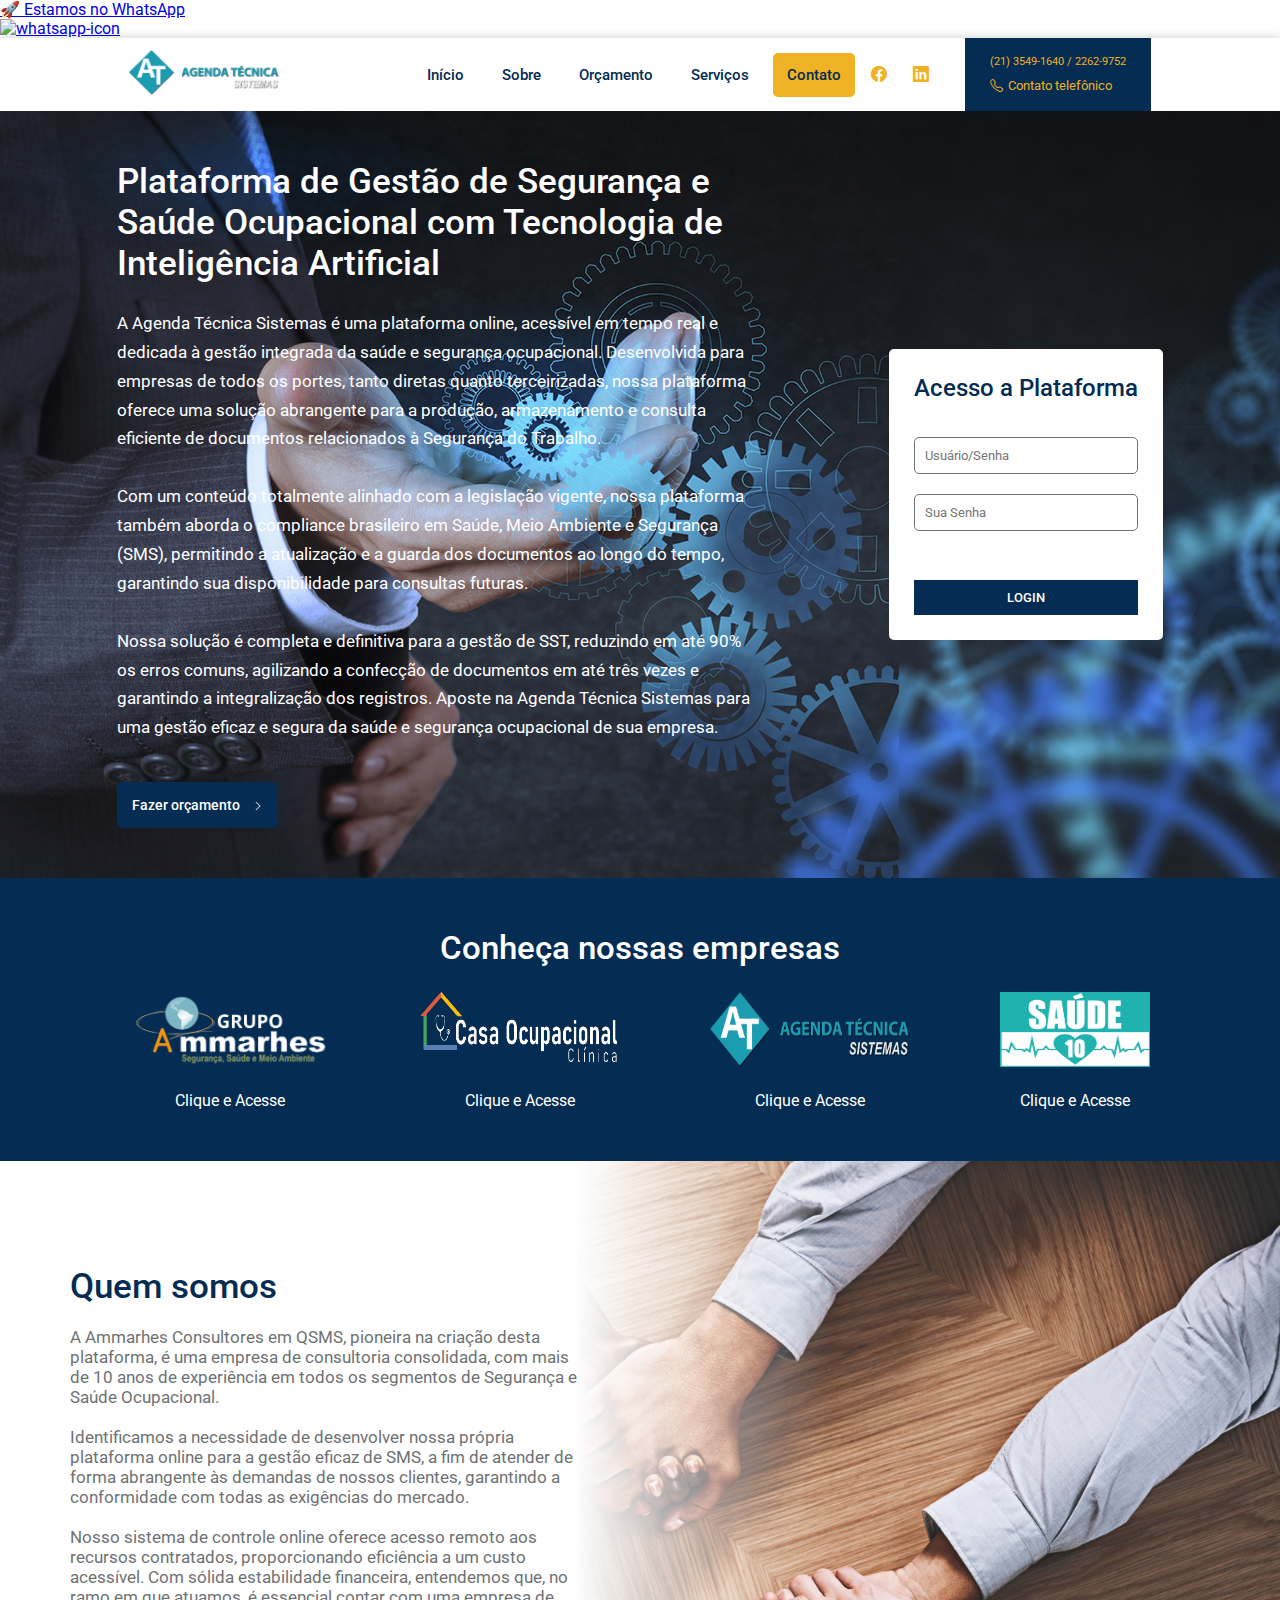
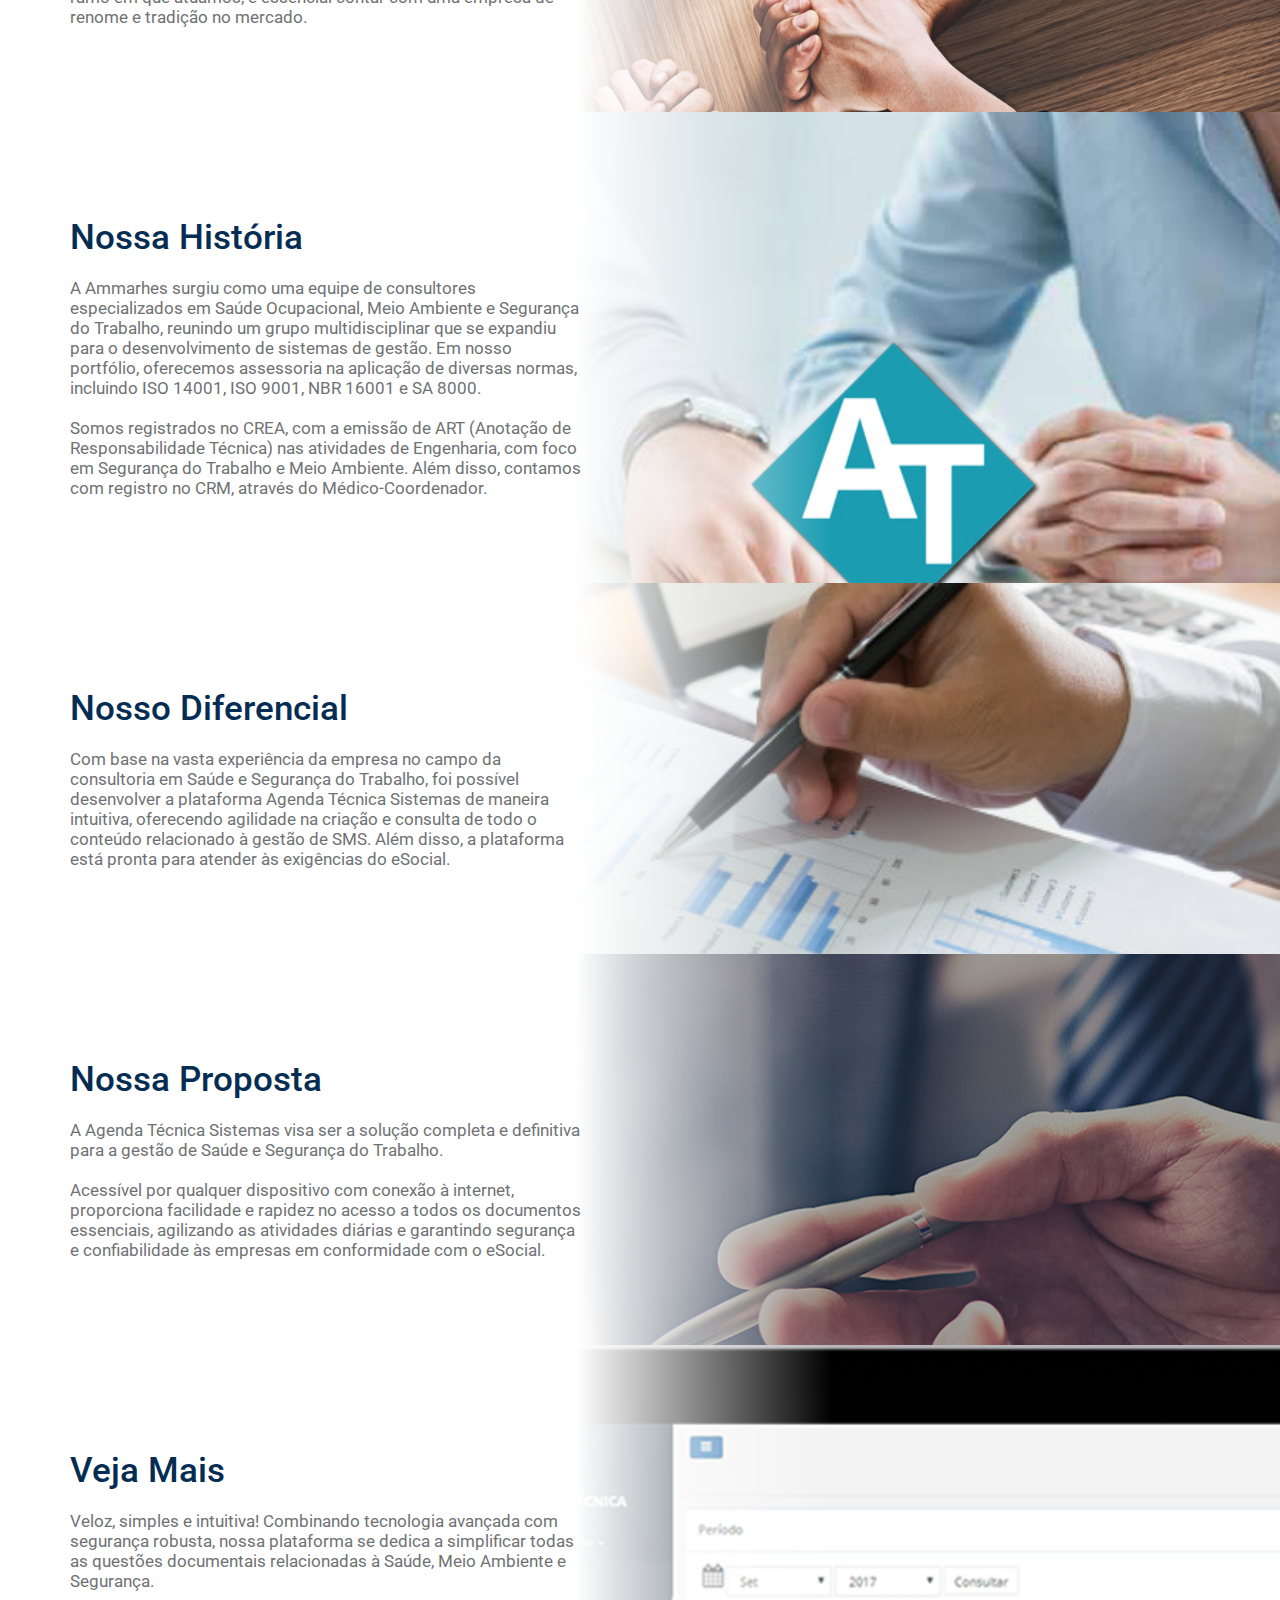
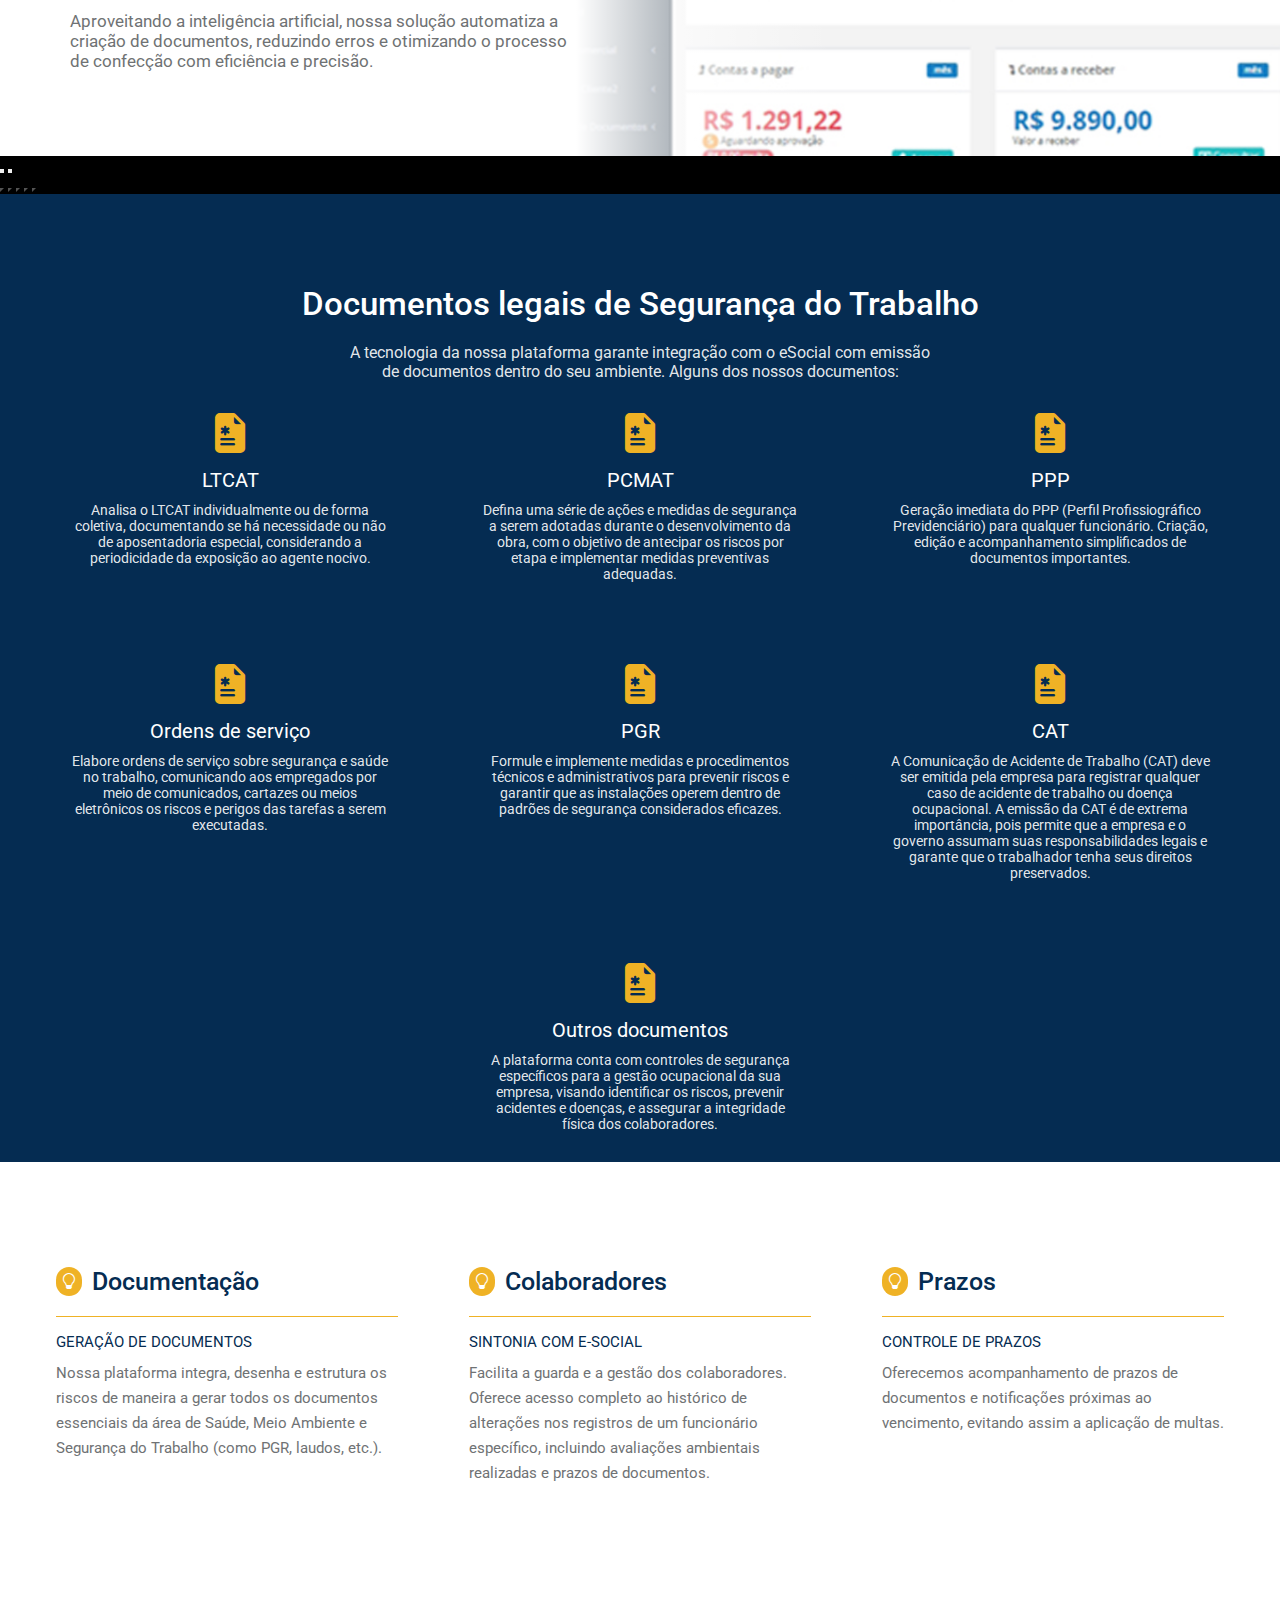
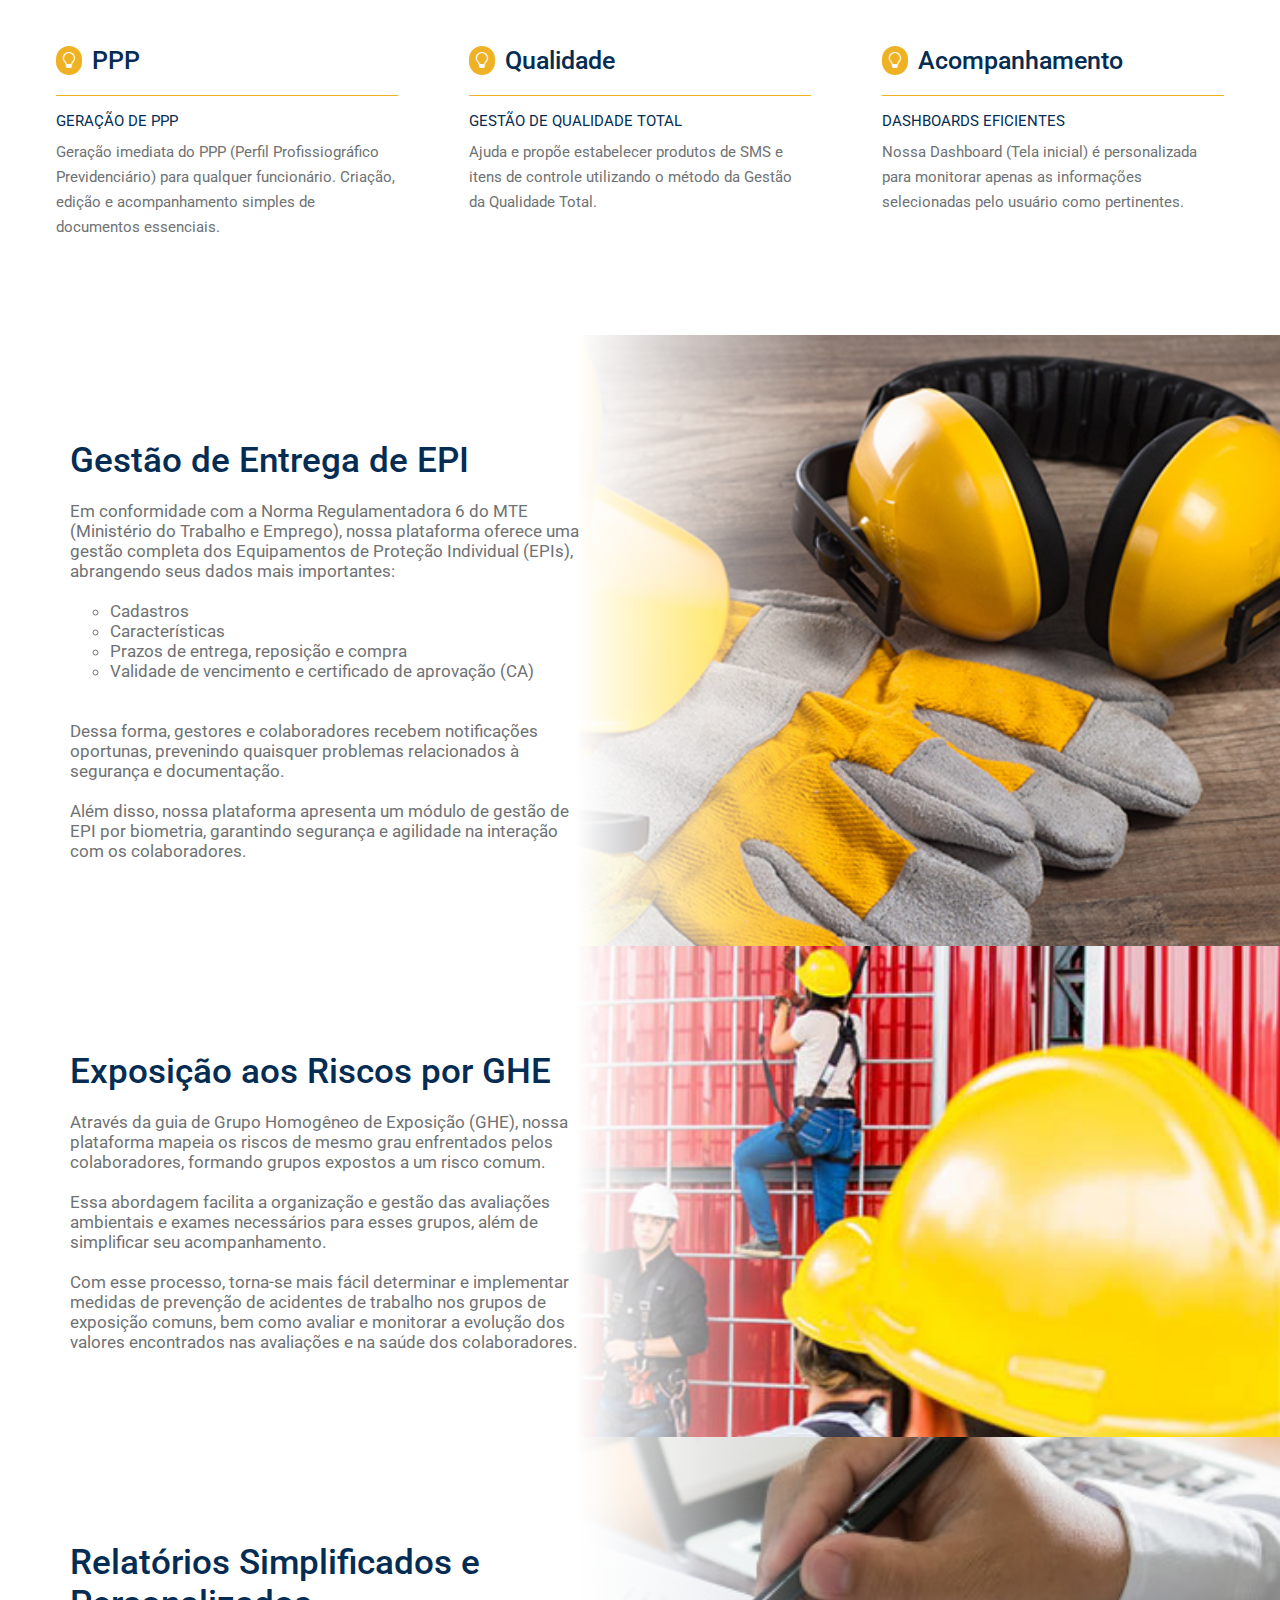
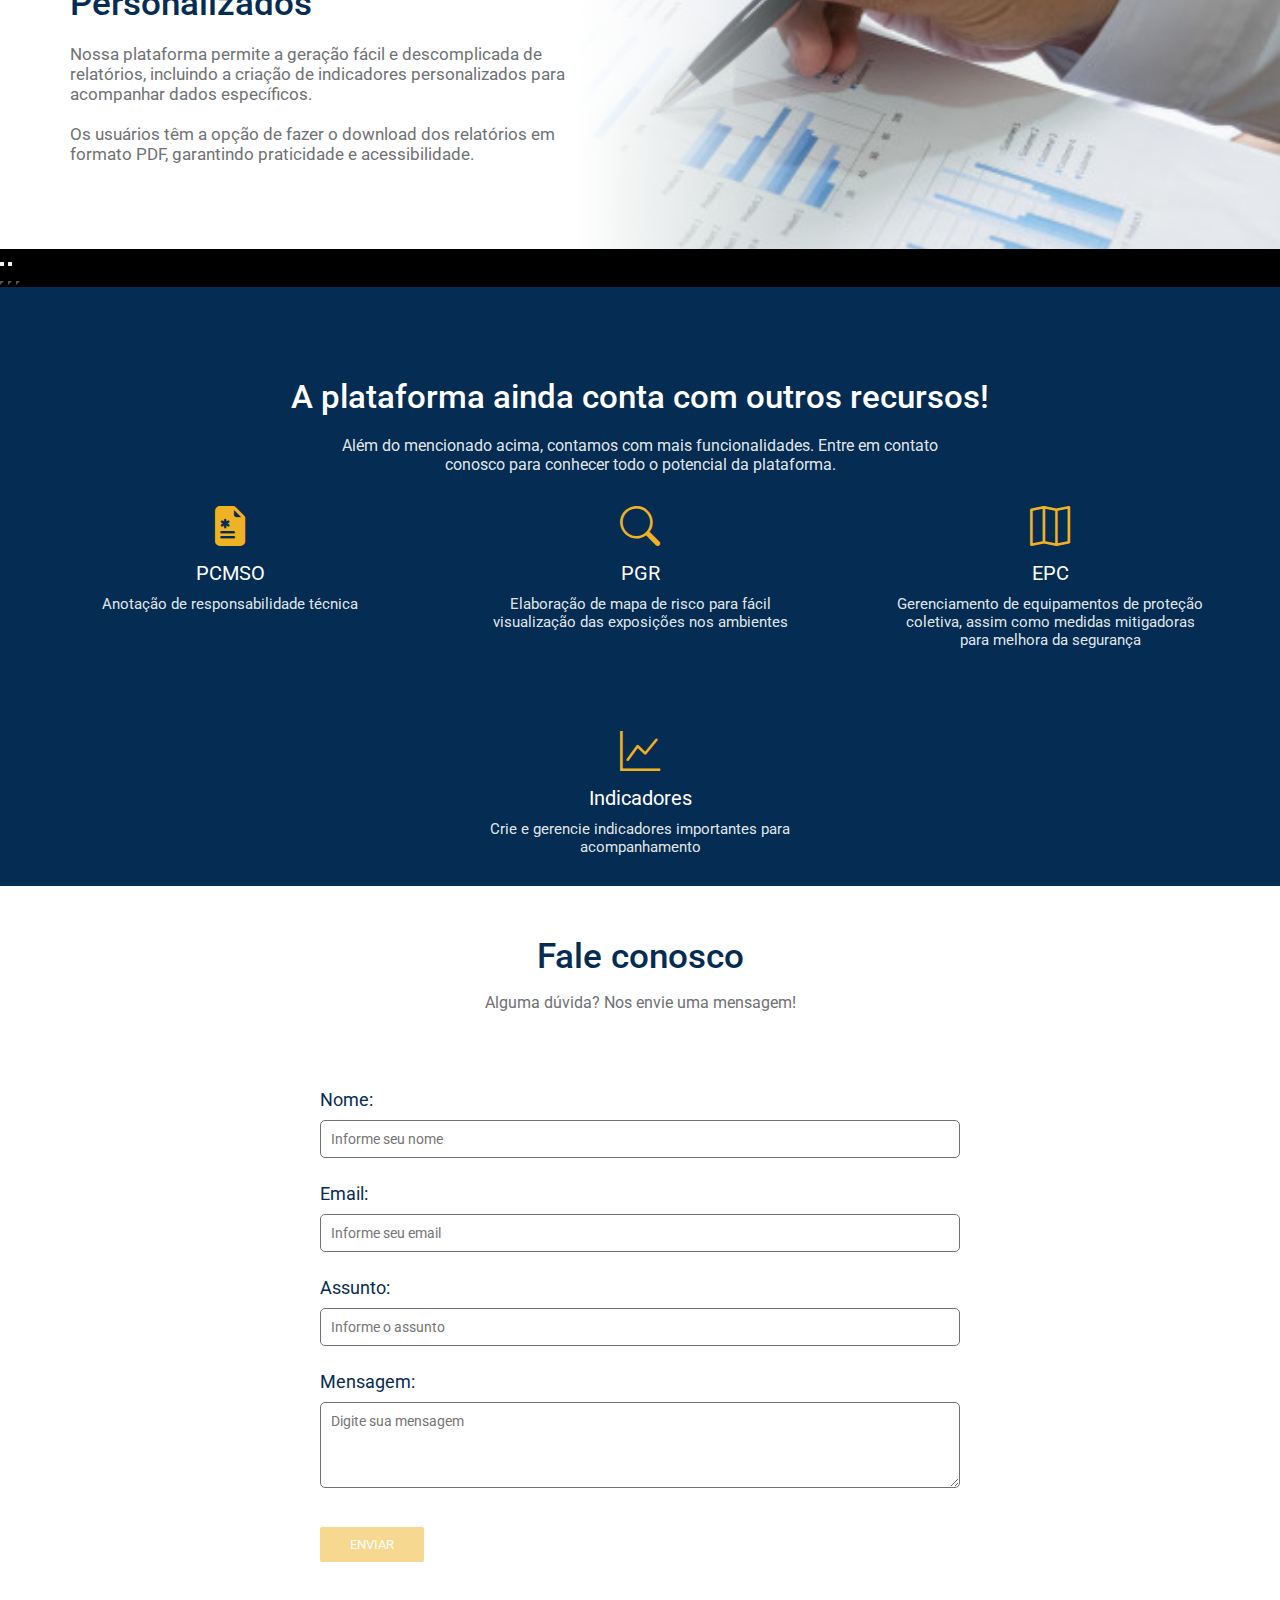
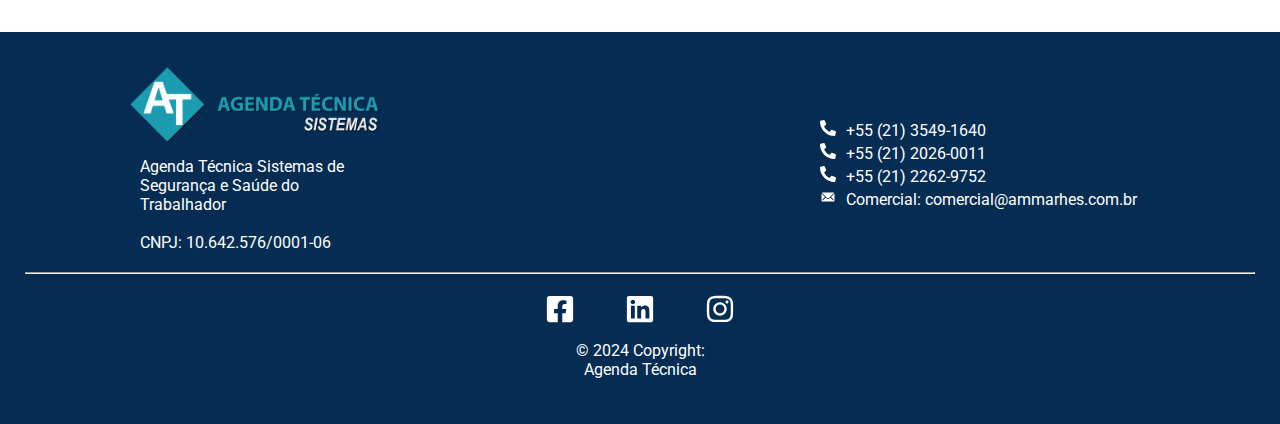
==== commit 748ab2a2: "Add files via upload" ====
--- a/index.html
+++ b/index.html
@@ -113,7 +113,7 @@
                         (21) 3549-1640 / 2262-9752
                     </span>
                     <span class="callNavText">
-                        <i class="bi bi-telephone fill"></i>Solicitar uma ligação
+                        <i class="bi bi-telephone fill"></i>Contato telefônico
                     </span>
                 </div>
                 <li onclick=showSidebar() class="menuCloseButtonMobile">
@@ -136,7 +136,7 @@
                 <h3>Conheça nossas empresas</h3>
                 <div class="companiesLogosDiv" id="companiesLogosDiv"></div>
             </div>
-        </section>  
+        </section>
 
         <!-- SECTION ABOUT -->
         <section class="sectionAboutBanner" id="aboutUsSection">
@@ -184,11 +184,11 @@
                     <button class="active"></button>
                     <button></button>
                     <button></button>
-                  
+
                 </div>
             </div>
         </section>
-        
+
         <!-- SECTION PLATAFORMA -->
         <section class="gridsPlataforma">
             <h3 class="gridsPlataformah3">A plataforma ainda conta com outros recursos!
@@ -204,9 +204,7 @@
         <section id="formsContato">
             <div class="formText">
                 <h2 class="formTextTilte">Fale conosco</h2>
-                <p class="formTextParagraph">Alguma dúvida? Nos envie uma mensagem!<br>Você também pode fazer um
-                    orçamento
-                    gratuitamente clicando no botão abaixo:</p>
+                <p class="formTextParagraph">Alguma dúvida? Nos envie uma mensagem!</p>
             </div>
             <div class="formContainer">
                 <form action="" method="POST">
@@ -219,11 +217,7 @@
                         <label for="email">Email:</label><br>
                         <input type="email" id="email" name="email" required placeholder="Informe seu email"><br>
                     </div>
-                    <div class="formField">
-                        <label for="telefone">Telefone:</label><br>
-                        <input type="text" id="telefone" name="telefone" pattern="[0-9]{10,11}" required
-                            placeholder="Informe seu telefone"><br>
-                    </div>
+
                     <div class="formField">
 
                         <label for="assunto">Assunto:</label><br>
@@ -310,7 +304,7 @@
                         <path
                             d="M224.1 141c-63.6 0-114.9 51.3-114.9 114.9s51.3 114.9 114.9 114.9S339 319.5 339 255.9 287.7 141 224.1 141zm0 189.6c-41.1 0-74.7-33.5-74.7-74.7s33.5-74.7 74.7-74.7 74.7 33.5 74.7 74.7-33.6 74.7-74.7 74.7zm146.4-194.3c0 14.9-12 26.8-26.8 26.8-14.9 0-26.8-12-26.8-26.8s12-26.8 26.8-26.8 26.8 12 26.8 26.8zm76.1 27.2c-1.7-35.9-9.9-67.7-36.2-93.9-26.2-26.2-58-34.4-93.9-36.2-37-2.1-147.9-2.1-184.9 0-35.8 1.7-67.6 9.9-93.9 36.1s-34.4 58-36.2 93.9c-2.1 37-2.1 147.9 0 184.9 1.7 35.9 9.9 67.7 36.2 93.9s58 34.4 93.9 36.2c37 2.1 147.9 2.1 184.9 0 35.9-1.7 67.7-9.9 93.9-36.2 26.2-26.2 34.4-58 36.2-93.9 2.1-37 2.1-147.8 0-184.8zM398.8 388c-7.8 19.6-22.9 34.7-42.6 42.6-29.5 11.7-99.5 9-132.1 9s-102.7 2.6-132.1-9c-19.6-7.8-34.7-22.9-42.6-42.6-11.7-29.5-9-99.5-9-132.1s-2.6-102.7 9-132.1c7.8-19.6 22.9-34.7 42.6-42.6 29.5-11.7 99.5-9 132.1-9s102.7-2.6 132.1 9c19.6 7.8 34.7 22.9 42.6 42.6 11.7 29.5 9 99.5 9 132.1s2.7 102.7-9 132.1z">
                         </path>
-                    </svg></a></div>© 2024 Copyright:<p>Ammarhes: </p>
+                    </svg></a></div>© 2024 Copyright:<p>Agenda Técnica</p>
         </div>
     </footer>
     <a href="#" id="topBtn" class="top"></a>
